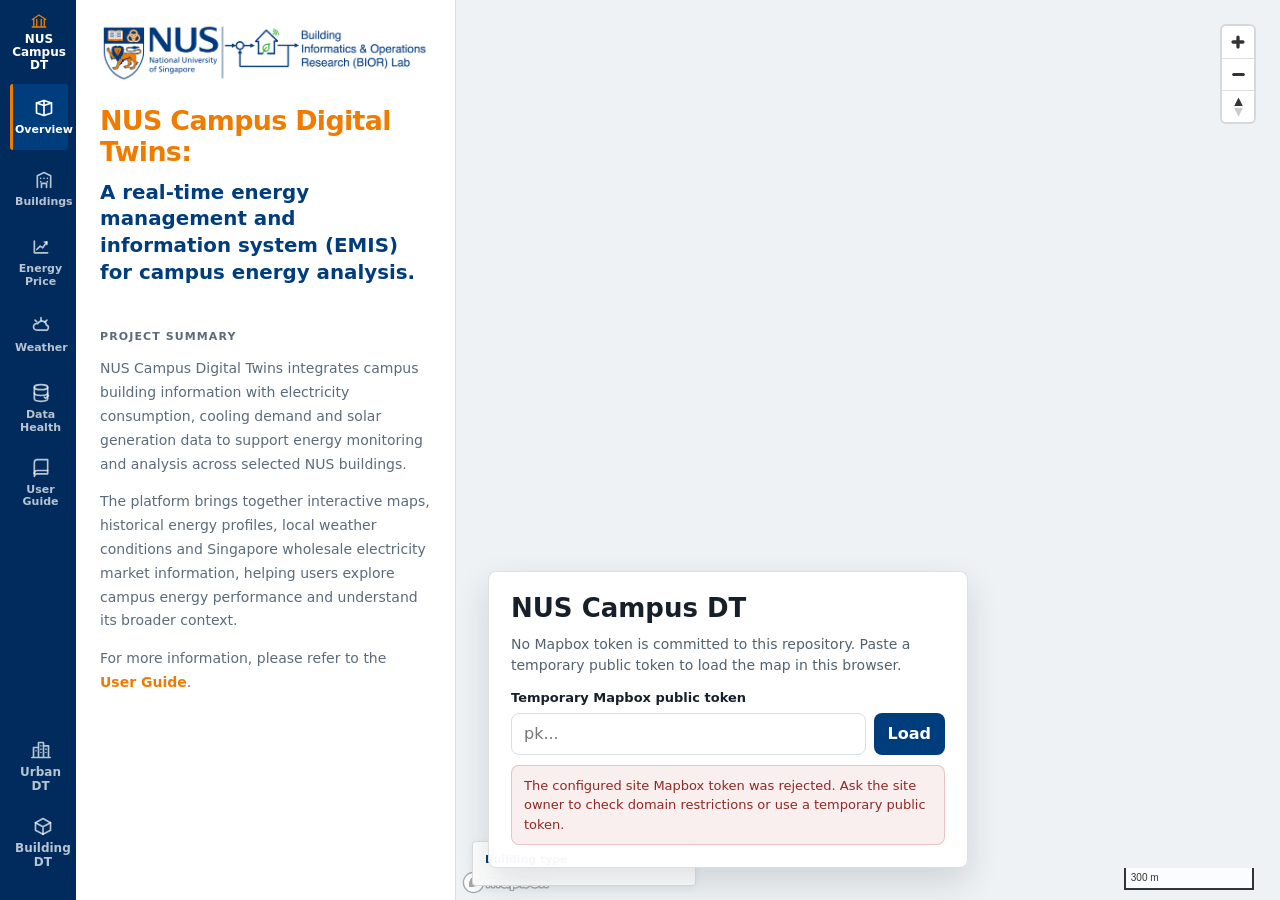
==== index.html @ e68255b4 "feat: update campus digital twin dashboard" ====
<!doctype html>
<html lang="en">
  <head>
    <meta charset="utf-8" />
    <meta name="viewport" content="width=device-width, initial-scale=1" />
    <title>BIOR Campus Digital Twins | National University of Singapore</title>

    <link rel="icon" type="image/png" href="./icon.png" />
    <link rel="apple-touch-icon" href="./icon.png" />
    
    <link rel="icon" href="data:," />
    <link rel="stylesheet" href="vendor/mapbox-gl/mapbox-gl.css" />
    <link rel="stylesheet" href="src/styles.css?v=20260908-overview-refined" />
    <script src="vendor/mapbox-gl/mapbox-gl.js"></script>
  </head>
  <body>
    <main class="app-shell">
      <aside class="rail" aria-label="Primary navigation">
        <div class="rail-product" aria-label="NUS Campus Digital Twin">
          <span class="rail-product-icon" aria-hidden="true">
            <svg viewBox="0 0 24 24">
              <path d="M3 10 12 4l9 6" />
              <path d="M5 10v9M9 10v9M15 10v9M19 10v9M3 20h18" />
            </svg>
          </span>
          <span>NUS<br />Campus DT</span>
        </div>
        <nav class="rail-nav">
          <button type="button" class="active" data-tab="overview" aria-pressed="true">
            <span class="rail-icon" aria-hidden="true"><svg viewBox="0 0 24 24"><path d="M3 18V6l9-3 9 3v12l-9 3-9-3Z"/><path d="M12 3v18"/><path d="m3 6 9 3 9-3"/></svg></span>
            Overview
          </button>
          <button type="button" data-tab="buildings" aria-pressed="false">
            <span class="rail-icon" aria-hidden="true"><svg viewBox="0 0 24 24"><path d="M4 21V7l8-4 8 4v14"/><path d="M9 21v-5h6v5"/><path d="M8 10h.01M12 10h.01M16 10h.01M8 14h.01M16 14h.01"/></svg></span>
            Buildings
          </button>
          <button type="button" data-tab="market" aria-pressed="false">
            <span class="rail-icon" aria-hidden="true"><svg viewBox="0 0 24 24"><path d="M4 19V5M4 19h16"/><path d="m7 15 4-4 3 2 5-7"/><path d="M16 6h3v3"/></svg></span>
            Energy Price
          </button>
          <button type="button" data-tab="weather" aria-pressed="false">
            <span class="rail-icon" aria-hidden="true"><svg viewBox="0 0 24 24"><path d="M17 17H7a4 4 0 1 1 1.1-7.85A5.5 5.5 0 0 1 18.5 11 3 3 0 0 1 17 17Z"/><path d="M12 2v3M4.9 4.9 7 7M19.1 4.9 17 7"/></svg></span>
            Weather
          </button>
          <button type="button" data-tab="data" aria-pressed="false">
            <span class="rail-icon" aria-hidden="true"><svg viewBox="0 0 24 24"><ellipse cx="12" cy="5" rx="8" ry="3"/><path d="M4 5v7c0 1.7 3.6 3 8 3s8-1.3 8-3V5"/><path d="M4 12v7c0 1.7 3.6 3 8 3s8-1.3 8-3v-7"/><path d="m16 17 1.5 1.5L21 15"/></svg></span>
            Data Health
          </button>
          <a class="rail-guide" href="./guide/" target="_blank" rel="noopener noreferrer">
            <span class="rail-icon" aria-hidden="true"><svg viewBox="0 0 24 24"><path d="M4 5.5A3.5 3.5 0 0 1 7.5 2H20v17H7.5A3.5 3.5 0 0 0 4 22V5.5Z"/><path d="M4 18.5A3.5 3.5 0 0 1 7.5 15H20"/></svg></span>
            User Guide
          </a>
        </nav>
        <nav class="rail-related" aria-label="Related digital twin platforms">
          <a class="rail-guide" href="https://urbandt.org" target="_blank" rel="noopener noreferrer">
            <span class="rail-icon" aria-hidden="true"><svg viewBox="0 0 24 24"><path d="M3 21V9h6v12M9 21V3h6v18M15 21V7h6v14M1 21h22"/><path d="M12 7h.01M12 11h.01M12 15h.01M6 13h.01M18 11h.01M18 15h.01"/></svg></span>
            Urban DT
          </a>
          <a class="rail-guide" href="https://www.buildingdt.org" target="_blank" rel="noopener noreferrer">
            <span class="rail-icon" aria-hidden="true"><svg viewBox="0 0 24 24"><path d="m12 3 9 5v9l-9 5-9-5V8l9-5Z"/><path d="m3 8 9 5 9-5M12 13v9"/></svg></span>
            Building DT
          </a>
        </nav>
      </aside>

      <section class="map-stage" data-active-workspace="overview" aria-label="NUS campus map and analysis workspace">
        <div id="map" class="map"></div>

        <div id="tokenPanel" class="token-panel" role="dialog" aria-labelledby="tokenTitle">
          <h1 id="tokenTitle">NUS Campus DT</h1>
          <p>No Mapbox token is committed to this repository. Paste a temporary public token to load the map in this browser.</p>
          <form id="tokenForm" class="token-form">
            <label for="tokenInput">Temporary Mapbox public token</label>
            <div class="token-row">
              <input id="tokenInput" name="token" type="password" autocomplete="off" placeholder="pk..." />
              <button type="submit">Load</button>
            </div>
            <p id="tokenError" class="token-error hidden" role="alert"></p>
          </form>
        </div>

        <div class="map-toolbar" aria-label="Map controls">
          <button id="campusView" type="button">Campus</button>
          <button id="mapRealtimeView" type="button" aria-pressed="false">Realtime</button>
          <button id="mapBrickView" type="button" aria-pressed="false">Brick</button>
        </div>

        <div class="map-status">
          <span id="realtimeStatusDot" class="status-dot"></span>
          <span id="realtimeStatusText">Realtime API pending</span>
        </div>

        <section class="workspace-view overview-workspace active" data-workspace="overview" aria-label="Campus monitoring overview"></section>

        <section class="workspace-view analysis-workspace" data-workspace="buildings" aria-label="Building performance analysis">
          <header class="workspace-topbar">
            <div><h1>Building Energy Analysis</h1><p id="buildingWorkspaceSubtitle">Weekly comparison · selected metered buildings</p></div>
          </header>
          <div class="workspace-content building-analysis-content">
            <div class="building-performance-grid">
              <article class="dashboard-card chart-card building-primary-chart">
                <header class="building-chart-header"><div><h2 id="buildingChartTitle">Electricity consumption</h2><p id="buildingChartSubtitle">Daily totals · weekly view · kWh</p></div><div id="buildingChartLegend" class="chart-legend building-chart-legend"></div></header>
                <div id="buildingChartKpis" class="building-chart-kpis" aria-label="Selected portfolio energy summary"></div>
                <div id="buildingPerformanceChart" class="generated-chart" aria-label="Selected building performance comparison"></div>
              </article>
            </div>
          </div>
        </section>

        <section class="workspace-view analysis-workspace" data-workspace="market" aria-label="Singapore energy price">
          <header class="workspace-topbar">
            <div><h1>Energy Price</h1><p>Singapore wholesale electricity prices, demand and solar forecasts · EMC / NEMS</p></div>
            <div class="topbar-actions"><span id="nemsSourceStatus" class="source-chip"><span class="status-dot loading"></span>Connecting to EMC / NEMS</span></div>
          </header>
          <div class="workspace-content market-analysis-content">
            <article class="dashboard-card nems-realtime-card" aria-labelledby="nemsMarketTitle">
              <header class="nems-market-toolbar">
                <div><h2 id="nemsMarketTitle">Real-time Energy Prices and Demand</h2><p id="nemsMarketSubtitle">Provisional half-hourly market information</p></div>
                <div class="nems-toolbar-actions">
                  <div id="nemsViewToggle" class="segmented nems-view-toggle" role="group" aria-label="NEMS data view">
                    <button class="active" type="button" data-nems-view="chart" aria-pressed="true">Chart</button>
                    <button type="button" data-nems-view="table" aria-pressed="false">Table</button>
                  </div>
                  <button id="nemsRefresh" class="nems-refresh" type="button" aria-label="Refresh NEMS market data">Refresh</button>
                </div>
              </header>
              <div id="nemsMarketBody" class="nems-market-body" aria-live="polite">
                <div class="nems-loading-state"><span class="status-dot loading"></span>Loading the latest EMC / NEMS market period…</div>
              </div>
            </article>
            <div class="market-kpi-strip legacy-market-ui" aria-label="Latest Singapore market values">
              <div><span>USEP</span><strong>214.19</strong><small>S$/MWh · provisional</small></div>
              <div><span>System demand</span><strong>7,617</strong><small>MW</small></div>
              <div><span>Solar output</span><strong>386</strong><small>MW</small></div>
              <div><span>VCP</span><strong>252.68</strong><small>S$/MWh</small></div>
            </div>
            <article class="dashboard-card market-data-card legacy-market-ui">
              <header class="market-card-toolbar">
                <div><h2 id="marketChartTitle">Real-time Energy Prices and Demand</h2><p id="marketChartSubtitle">Half-hour trading periods · 17 Jul 2026</p></div>
                <div class="segmented market-view-toggle" role="group" aria-label="Market data view"><button class="active" type="button" data-market-view="chart" aria-pressed="true">Chart</button><button type="button" data-market-view="table" aria-pressed="false">Table</button></div>
              </header>
              <div class="market-view-panel" data-market-view-panel="chart">
                <div class="market-series-header"><div class="chart-legend"><span style="--series:#ef7c00">USEP</span><span style="--series:#64788c">Period average</span></div><span id="marketSeriesNote">Past and published periods</span></div>
                <div id="marketChartInteractive" class="market-chart-interactive">
                  <svg class="engineering-chart market-chart" viewBox="0 0 1000 300" preserveAspectRatio="none" aria-label="USEP intraday price">
                    <g class="chart-gridlines"><line x1="66" x2="978" y1="30" y2="30"/><line x1="66" x2="978" y1="92" y2="92"/><line x1="66" x2="978" y1="154" y2="154"/><line x1="66" x2="978" y1="216" y2="216"/><line x1="66" x2="978" y1="258" y2="258"/></g>
                    <g class="market-y-axis"><text x="12" y="34">300</text><text x="12" y="96">225</text><text x="12" y="158">150</text><text x="20" y="220">75</text><text x="27" y="262">0</text></g>
                    <path class="chart-area amber" d="M66 214 L90 209 L114 218 L138 221 L162 211 L186 204 L210 193 L234 181 L258 171 L282 156 L306 125 L330 97 L354 108 L378 142 L402 161 L426 165 L450 155 L474 147 L498 140 L522 133 L546 143 L570 149 L594 154 L618 142 L642 128 L666 103 L690 75 L714 56 L738 80 L762 115 L786 135 L810 143 L834 133 L858 123 L882 113 L906 99 L930 108 L954 96 L978 83 L978 258 L66 258Z"/>
                    <polyline class="chart-line amber" points="66,214 90,209 114,218 138,221 162,211 186,204 210,193 234,181 258,171 282,156 306,125 330,97 354,108 378,142 402,161 426,165 450,155 474,147 498,140 522,133 546,143 570,149 594,154 618,142 642,128 666,103 690,75 714,56 738,80 762,115 786,135 810,143 834,133 858,123 882,113 906,99 930,108 954,96 978,83"/>
                    <line class="average-line" x1="66" x2="978" y1="161" y2="161"/>
                    <g class="chart-axis"><text x="66" y="288">00:00</text><text x="282" y="288">06:00</text><text x="498" y="288">12:00</text><text x="714" y="288">18:00</text><text x="940" y="288">24:00</text></g>
                  </svg>
                  <div class="market-crosshair"></div><div class="market-tooltip"><strong>214.2 S$/MWh</strong><span>17 Jul 2026 · Period 35</span><small>21.42 cents/kWh · provisional</small></div>
                </div>
              </div>
              <div class="market-view-panel hidden" data-market-view-panel="table">
                <div class="table-scroll market-table-scroll"><table class="engineering-table market-period-table"><thead><tr><th>Date</th><th>Period</th><th>Demand<br>MW</th><th>Solar<br>MW</th><th>TCL<br>MW</th><th>USEP<br>S$/MWh</th><th>EHEUR<br>S$/MWh</th><th>LCP<br>S$/MWh</th><th>RUSEP<br>S$/MWh</th><th>MAP</th><th>MAPT</th><th>TPC</th></tr></thead><tbody>
                  <tr><td>17 Jul 2026</td><td>10:00-10:30</td><td>7,343.210</td><td>676.220</td><td>0.000</td><td>201.70</td><td>-0.97</td><td>0.00</td><td>201.70</td><td>296.89</td><td>591.75</td><td>No</td></tr>
                  <tr><td>17 Jul 2026</td><td>10:30-11:00</td><td>7,321.650</td><td>748.970</td><td>0.000</td><td>215.99</td><td>-1.04</td><td>0.00</td><td>215.99</td><td>298.34</td><td>591.75</td><td>No</td></tr>
                  <tr><td>17 Jul 2026</td><td>11:00-11:30</td><td>7,344.880</td><td>718.640</td><td>0.000</td><td>221.07</td><td>-1.05</td><td>0.00</td><td>221.07</td><td>298.74</td><td>591.75</td><td>No</td></tr>
                  <tr><td>17 Jul 2026</td><td>11:30-12:00</td><td>7,214.497</td><td>825.380</td><td>0.000</td><td>214.41</td><td>-1.03</td><td>0.00</td><td>214.41</td><td>299.01</td><td>591.75</td><td>No</td></tr>
                  <tr><td>17 Jul 2026</td><td>12:00-12:30</td><td>7,198.528</td><td>770.500</td><td>0.000</td><td>214.01</td><td>-1.02</td><td>0.00</td><td>214.01</td><td>299.26</td><td>591.75</td><td>No</td></tr>
                  <tr><td>17 Jul 2026</td><td>12:30-13:00</td><td>7,243.169</td><td>713.280</td><td>0.000</td><td>213.56</td><td>-1.02</td><td>0.00</td><td>213.56</td><td>299.52</td><td>591.75</td><td>No</td></tr>
                  <tr><td>17 Jul 2026</td><td>13:00-13:30</td><td>7,405.981</td><td>557.750</td><td>0.000</td><td>201.77</td><td>-1.07</td><td>0.00</td><td>201.77</td><td>300.52</td><td>591.75</td><td>No</td></tr>
                  <tr class="market-row-current"><td>17 Jul 2026</td><td>13:30-14:00</td><td>7,616.550</td><td>385.850</td><td>0.000</td><td><strong>214.19</strong></td><td>-1.17</td><td>0.00</td><td>214.19</td><td>301.78</td><td>591.75</td><td>No</td></tr>
                  <tr class="market-row-future"><td>17 Jul 2026</td><td>14:00-14:30</td><td>7,374.715</td><td>646.300</td><td>0.000</td><td>201.61</td><td>-1.10</td><td>0.00</td><td>—</td><td>—</td><td>—</td><td>—</td></tr>
                  <tr class="market-row-future"><td>17 Jul 2026</td><td>14:30-15:00</td><td>7,402.979</td><td>627.100</td><td>0.000</td><td>201.82</td><td>-1.13</td><td>0.00</td><td>—</td><td>—</td><td>—</td><td>—</td></tr>
                </tbody></table></div>
                <div class="market-state-key"><span><i class="past"></i>Past</span><span><i class="current"></i>Current</span><span><i class="future"></i>Future</span></div>
              </div>
            </article>
            <article class="dashboard-card rolling-card market-performance-card legacy-market-ui"><header><div><h2>Rolling Price Performance</h2><p>Change against previous equivalent period · S$/MWh</p></div></header><table class="engineering-table rolling-price-table"><thead><tr><th>Period</th><th>Average price</th><th>Trend</th><th>Change</th><th>Peak</th></tr></thead><tbody><tr><td><strong>Today</strong></td><td><div class="average-meter"><span style="--value:61%"></span><strong>121.4</strong></div></td><td><svg class="sparkline" viewBox="0 0 96 24" preserveAspectRatio="none"><polyline points="2,19 13,18 24,20 35,16 46,13 57,15 68,10 79,7 94,9"/><circle cx="94" cy="9" r="2"/></svg></td><td><span class="change-up">↑ 8.4%</span></td><td><strong>238.7</strong></td></tr><tr><td><strong>7 Days</strong></td><td><div class="average-meter"><span style="--value:67%"></span><strong>132.8</strong></div></td><td><svg class="sparkline" viewBox="0 0 96 24" preserveAspectRatio="none"><polyline points="2,8 13,11 24,9 35,13 46,12 57,16 68,14 79,17 94,15"/><circle cx="94" cy="15" r="2"/></svg></td><td><span class="change-down">↓ 3.1%</span></td><td><strong>414.2</strong></td></tr><tr><td><strong>30 Days</strong></td><td><div class="average-meter"><span style="--value:74%"></span><strong>146.5</strong></div></td><td><svg class="sparkline" viewBox="0 0 96 24" preserveAspectRatio="none"><polyline points="2,18 13,14 24,16 35,10 46,12 57,8 68,11 79,6 94,7"/><circle cx="94" cy="7" r="2"/></svg></td><td><span class="change-up">↑ 6.7%</span></td><td><strong>626.0</strong></td></tr></tbody></table></article>
          </div>
        </section>

        <section class="workspace-view analysis-workspace" data-workspace="weather" aria-label="Campus weather context">
          <header class="workspace-topbar">
            <div><h1>Campus Weather Context</h1><p>NUS Kent Ridge · current conditions and recent observations</p></div>
            <div class="topbar-actions"><span id="weatherSourceStatus" class="source-chip"><span class="status-dot loading"></span>Loading weather source</span><span id="weatherUpdated" class="source-chip">Awaiting update</span></div>
          </header>
          <div class="workspace-content weather-analysis-content">
            <div class="weather-toolbar">
              <div class="weather-station-identity"><span>Reference location</span><strong>NUS Kent Ridge</strong><small>1.2966° N, 103.7764° E</small></div>
            </div>

            <section class="weather-current-summary kent-weather-current" aria-labelledby="weatherCurrentTitle">
            <h2 id="weatherCurrentTitle">Current conditions <span>Latest available · independent of chart period</span></h2>
            <div class="weather-kpi-strip">
              <div class="temperature"><span>Air temperature</span><strong id="weatherTemperature">--</strong><small id="weatherTemperatureMeta">Loading current value</small></div>
              <div class="humidity"><span>Relative humidity</span><strong id="weatherHumidity">--</strong><small id="weatherHumidityMeta">Loading current value</small></div>
              <div class="heat"><span>Estimated WBGT</span><strong id="weatherHeatStress">--</strong><small id="weatherHeatStressMeta">Shade approximation</small></div>
              <div class="wind"><span>Wind direction</span><strong id="weatherWind">--</strong><small id="weatherWindMeta">10 m observation</small></div>
            </div>
            </section>

            <article class="dashboard-card weather-primary">
              <header>
                <div><h2 id="weatherChartTitle">Thermal conditions · Weekly</h2><p id="weatherChartSubtitle">Temperature and relative humidity · loading</p></div>
                <div class="chart-legend weather-chart-legend"><span style="--series:#b33c30">Temperature · °C</span><span style="--series:#1769aa">Humidity · %RH</span></div>
              </header>
              <div id="weatherThermalChart" class="weather-chart-frame" aria-live="polite"><div class="weather-loading">Loading observations…</div></div>
            </article>

            <article class="dashboard-card weather-series-card kent-weather-series">
              <header>
                <div><h2 id="weatherHeatTitle">Estimated WBGT · Weekly</h2><p id="weatherHeatSubtitle">Shade estimate · loading</p></div>
                <div class="chart-legend weather-chart-legend"><span style="--series:#ef7c00">WBGT · °C</span></div>
              </header>
              <div id="weatherHeatChart" class="weather-chart-frame" aria-live="polite"><div class="weather-loading">Loading observations…</div></div>
            </article>

            <article class="dashboard-card weather-series-card kent-weather-series">
              <header>
                <div><h2 id="weatherWindTitle">Wind direction · Weekly</h2><p id="weatherWindSubtitle">10 m direction · loading</p></div>
                <div class="chart-legend weather-chart-legend"><span style="--series:#247c70">Direction · °</span></div>
              </header>
              <div id="weatherWindChart" class="weather-chart-frame" aria-live="polite"><div class="weather-loading">Loading observations…</div></div>
            </article>

          </div>
        </section>

        <section class="workspace-view analysis-workspace" data-workspace="data" aria-label="Data coverage and source health">
          <header class="workspace-topbar"><div><h1>Data Coverage and Source Health</h1><p>Engineering view · mapping confidence, freshness, and availability</p></div><div class="topbar-actions"><span class="source-chip" id="dataHealthSourceChip">Public API · checking</span></div></header>
          <div class="workspace-content data-analysis-content">
            <div class="summary-strip"><div><span>Buildings reporting</span><strong id="dataHealthReportingCount">-- / 16</strong><small>latest public API response</small></div><div><span>Latest API records</span><strong id="dataHealthRecordCount">--</strong><small>canonical and retained aliases</small></div><div><span>Partial buildings</span><strong id="dataHealthPartialCount">--</strong><small>incomplete metric coverage</small></div><div><span>Missing buildings</span><strong id="dataHealthMissingCount">--</strong><small>no current building records</small></div></div>
            <article class="dashboard-card coverage-card">
              <header><div><h2>Building × metric coverage</h2><p id="dataHealthResultCount">Checking the latest public API response</p></div><div class="coverage-key"><span class="tag good">Mapped</span><span class="tag partial">Partial</span><span class="tag">Missing</span></div></header>
              <div class="table-scroll"><table class="engineering-table coverage-table">
                <thead><tr><th>Building</th><th>Electricity</th><th>Cooling</th><th>PV</th><th>Latest source</th><th>Cadence</th><th>Status</th></tr></thead>
                <tbody id="dataHealthTableBody"><tr><td colspan="7">Checking current coverage…</td></tr></tbody>
              </table></div>
            </article>
            <article class="dashboard-card source-health-card"><header><div><h2>Source health</h2><p>Collector and public-context services</p></div></header><table class="engineering-table"><thead><tr><th>Source</th><th>Role</th><th>Expected cadence</th><th>Latest record</th><th>Status</th></tr></thead><tbody id="dataHealthSourceBody"><tr><td colspan="5">Checking source freshness…</td></tr></tbody></table></article>
          </div>
        </section>

        <div id="trendModal" class="trend-modal-backdrop hidden" role="dialog" aria-modal="true" aria-labelledby="trendModalTitle">
          <section class="trend-modal">
            <header class="trend-modal-header">
              <div>
                <p class="eyebrow" id="trendModalEyebrow">Realtime Analytics</p>
                <h2 id="trendModalTitle">Historical trend</h2>
                <p id="trendModalSubtitle">Select a realtime point to inspect the recent operating pattern.</p>
              </div>
              <button id="trendClose" class="icon-button" type="button" aria-label="Close realtime trend">×</button>
            </header>

            <div class="trend-place-row">
              <label for="trendPlaceSelect">
                <span>Place</span>
                <select id="trendPlaceSelect"></select>
              </label>
              <div id="trendPlaceMeta" class="trend-place-meta"></div>
            </div>
            <div id="trendLiveMeters" class="trend-live-meters" aria-label="Live meter snapshot"></div>
            <nav id="trendTabs" class="trend-tabs" aria-label="Realtime history points"></nav>
            <div id="trendStatus" class="trend-status">Select a point to load history.</div>
            <div id="trendKpis" class="trend-kpis"></div>
            <div id="trendChart" class="trend-chart-panel"></div>
            <p id="trendNarrative" class="trend-narrative"></p>
          </section>
        </div>

        <div id="brickModal" class="brick-modal-backdrop hidden" role="dialog" aria-modal="true" aria-labelledby="brickModalTitle">
          <section class="brick-modal">
            <header class="brick-modal-header">
              <div>
                <p class="eyebrow" id="brickModalEyebrow">Brick Model</p>
                <h2 id="brickModalTitle">SDE4 operational graph</h2>
                <p id="brickModalSubtitle">System, equipment, and live point relationships for the current SDE4 seed model.</p>
              </div>
              <button id="brickClose" class="icon-button" type="button" aria-label="Close Brick graph">×</button>
            </header>

            <div class="brick-place-row">
              <label for="brickPlaceSelect">
                <span>Place</span>
                <select id="brickPlaceSelect"></select>
              </label>
              <div id="brickPlaceMeta" class="brick-place-meta"></div>
            </div>

            <div id="brickSummary" class="brick-summary" aria-label="Brick graph summary"></div>

            <div class="brick-workspace">
              <div>
                <div id="brickGraph" class="brick-graph" aria-label="SDE4 Brick node graph"></div>
                <div id="brickRelations" class="brick-relations" aria-label="Brick relationship examples"></div>
              </div>
              <aside id="brickInspector" class="brick-inspector" aria-label="Brick node details"></aside>
            </div>
          </section>
        </div>

        <aside id="externalContextPanelLegacy" class="external-context-panel hidden" aria-label="External energy context">
          <div class="floating-panel-header">
            <div>
              <p class="eyebrow">EMA / data.gov.sg</p>
              <h2>External Energy Context</h2>
            </div>
            <button id="externalContextClose" class="icon-button" type="button" aria-label="Close external energy context">×</button>
          </div>
          <div id="externalVizPanelLegacy" class="external-viz-panel" aria-live="polite"></div>
        </aside>

        <div class="legend" aria-label="Map legend">
          <div class="legend-title" id="legendTitle">Building type</div>
          <div id="legendItems" class="legend-items"></div>
          <div id="legendScale" class="legend-scale hidden" aria-hidden="true">
            <span></span>
            <span></span>
            <span></span>
            <span></span>
          </div>
          <div id="legendLabels" class="legend-labels hidden">
            <span>Low</span>
            <span>High</span>
          </div>
        </div>
      </section>

      <aside class="control-panel" aria-label="NUS campus EMIS controls">
        <header class="panel-header">
          <div class="panel-brand">
            <img src="assets/bior-logo.png" alt="NUS Building Informatics & Operations Research Lab" />
          </div>
        </header>

        <section id="tab-overview" class="tab-panel active" data-tab-panel="overview">
          <div class="overview-branding">
            <h1 class="overview-brand-title">
              <span class="overview-title-highlight">NUS Campus Digital Twins:</span>
              <span class="overview-title-main">A real-time energy management and information system (EMIS) for campus energy analysis.</span>
            </h1>
          </div>
          <section class="panel-section overview-project-summary" aria-label="Project summary">
            <h2>Project Summary</h2>
            <p>NUS Campus Digital Twins integrates campus building information with electricity consumption, cooling demand and solar generation data to support energy monitoring and analysis across selected NUS buildings.</p>
            <p>The platform brings together interactive maps, historical energy profiles, local weather conditions and Singapore wholesale electricity market information, helping users explore campus energy performance and understand its broader context.</p>
            <p>For more information, please refer to the <a href="./guide/" target="_blank" rel="noopener noreferrer">User Guide</a>.</p>
          </section>
          <div id="aiBriefList" class="hidden" aria-hidden="true"></div>
        </section>

        <section id="tab-buildings" class="tab-panel" data-tab-panel="buildings">
          <div class="panel-intro"><h2>Building Analysis</h2><p>Explore energy use for a selected campus building.</p></div>
          <section class="panel-section analysis-controls">
            <label class="field-label" for="buildingSelect">Select building</label>
            <select id="buildingSelect" class="building-select" aria-label="Select building"></select>
            <span class="field-label">Variables</span>
            <div class="segmented local-segmented building-metric-control" role="group" aria-label="Building variables"><button class="active" type="button" data-building-metric="electricity" aria-pressed="true">Electricity</button><button type="button" data-building-metric="cooling" aria-pressed="false">Cooling</button><button type="button" data-building-metric="pv" aria-pressed="false">PV</button></div>
            <span class="field-label">Period</span>
            <div class="segmented local-segmented building-period-control" role="group" aria-label="Building reporting period"><button type="button" data-building-period="monthly" aria-pressed="false">Monthly</button><button class="active" type="button" data-building-period="yearly" aria-pressed="true">Yearly</button></div>
          </section>

        </section>

        <section id="tab-market" class="tab-panel" data-tab-panel="market">
          <div class="panel-intro"><h2>Energy Price</h2><p>Singapore wholesale electricity prices and demand for campus energy context.</p></div>
          <section class="panel-section compact-controls">
            <label class="field-label" for="nemsProductSelect">Data product</label>
            <select id="nemsProductSelect" class="building-select nems-product-select" aria-label="NEMS market data product">
              <option value="10">Real-time Energy Prices and Demand</option>
              <option value="12">72-period Energy Prices and Demand</option>
              <option value="14">7-day Energy Prices and Demand (Period-based)</option>
              <option value="18">7-day Demand (Daily Average-Min-Max)</option>
              <option value="17">7-day Energy Prices (Daily Average-Min-Max)</option>
              <option value="19">7-day Solar Forecast (Average-Min-Max)</option>
            </select>
          </section>
          <section class="panel-section market-source-details"><span class="field-label">Update cadence</span><div id="nemsUpdateCadence" class="field-control market-readonly-field">Every half-hour</div><span class="field-label">Source</span><a class="field-control market-source-link" href="https://www.nems.emcsg.com/en/" target="_blank" rel="noreferrer">EMC / NEMS ↗</a></section>
          <div class="panel-notice">Wholesale market context only. This is not the NUS contracted tariff or an electricity bill estimate.</div>
        </section>

        <section id="tab-weather" class="tab-panel" data-tab-panel="weather">
          <div class="panel-intro"><h2>Campus Weather</h2><p>NUS-coordinate current conditions and recent observations.</p></div>
          <section class="panel-section compact-controls"><label class="field-label" for="weatherLocation">Reference location</label><select id="weatherLocation" class="field-control"><option value="sde4" selected>SDE4 Weather Station</option><option value="kent-ridge">NUS Kent Ridge</option></select></section>
          <section class="panel-section"><span class="field-label">Period</span><div class="segmented weather-period-control" role="group" aria-label="Weather reporting period"><button class="active" type="button" data-weather-period="7d" aria-pressed="true">Weekly</button><button type="button" data-weather-period="30d" aria-pressed="false">Monthly</button><button type="button" data-weather-period="yearly" aria-pressed="false">Yearly</button></div></section>
          <div id="weatherLocationNote" class="weather-location-note">DEMIS · weather data.</div>
          <div id="externalVizPanel" class="hidden" aria-hidden="true"></div>
        </section>

        <section id="tab-data" class="tab-panel" data-tab-panel="data">
          <div class="panel-intro"><h2>Data Status</h2><p>Point coverage, source freshness, and mapping confidence for engineering review.</p></div>
          <section class="panel-section"><div class="live-summary data-panel-summary"><div><span class="summary-label">Reporting</span><strong id="dataPanelReportingCount">--</strong><small>of 16 buildings</small></div><div><span class="summary-label">API records</span><strong id="dataPanelRecordCount">--</strong><small>latest response</small></div><div><span class="summary-label">Partial</span><strong id="dataPanelPartialCount">--</strong><small>building coverage</small></div><div><span class="summary-label">Missing</span><strong id="dataPanelMissingCount">--</strong><small>no current records</small></div></div></section>
          <section class="panel-section"><span class="field-label">Filter</span><div class="segmented local-segmented" id="dataHealthFilter" role="group" aria-label="Filter building coverage"><button class="active" type="button" data-data-health-filter="all" aria-pressed="true">All</button><button type="button" data-data-health-filter="partial" aria-pressed="false">Partial</button><button type="button" data-data-health-filter="missing" aria-pressed="false">Missing</button></div></section>
          <section class="panel-section source-stack" id="dataHealthPanelSources"><h3>System sources</h3><div class="source-status-row"><span class="status-dot partial"></span><div><strong>Public building API</strong><small>Checking latest records</small></div><span class="tag partial">Checking</span></div></section>
        </section>

        <div class="compatibility-hooks hidden" aria-hidden="true">
          <button type="button" data-metric="height" aria-pressed="false"></button>
          <button type="button" data-metric="type" aria-pressed="false"></button>
          <input type="checkbox" id="toggleBuildings" checked />
          <input type="checkbox" id="toggleLabels" checked />
          <input type="checkbox" id="toggleEuiLayer" />
        </div>
      </aside>
    </main>

    <script src="src/config.js?v=20260907-nems-live" defer></script>
    <script src="src/building-history.js?v=20260907-aggregate-2" defer></script>
    <script src="src/data-health.js?v=20260908-live-health" defer></script>
    <script src="src/station-weather.js?v=20260908-demis" defer></script>
    <script src="src/app.js?v=20260908-default-station" defer></script>
  </body>
</html>
---- vendor/mapbox-gl/mapbox-gl.css ----
.mapboxgl-map{font:12px/20px Helvetica Neue,Arial,Helvetica,sans-serif;overflow:hidden;position:relative;-webkit-tap-highlight-color:rgb(0 0 0/0)}.mapboxgl-canvas{left:0;position:absolute;top:0}.mapboxgl-map:-webkit-full-screen{height:100%;width:100%}.mapboxgl-canary{background-color:salmon}.mapboxgl-canvas-container.mapboxgl-interactive,.mapboxgl-ctrl-group button.mapboxgl-ctrl-compass{cursor:grab;-webkit-user-select:none;user-select:none}.mapboxgl-canvas-container.mapboxgl-interactive.mapboxgl-track-pointer{cursor:pointer}.mapboxgl-canvas-container.mapboxgl-interactive:active,.mapboxgl-ctrl-group button.mapboxgl-ctrl-compass:active{cursor:grabbing}.mapboxgl-canvas-container.mapboxgl-touch-zoom-rotate,.mapboxgl-canvas-container.mapboxgl-touch-zoom-rotate .mapboxgl-canvas{touch-action:pan-x pan-y}.mapboxgl-canvas-container.mapboxgl-touch-drag-pan,.mapboxgl-canvas-container.mapboxgl-touch-drag-pan .mapboxgl-canvas{touch-action:pinch-zoom}.mapboxgl-canvas-container.mapboxgl-touch-zoom-rotate.mapboxgl-touch-drag-pan,.mapboxgl-canvas-container.mapboxgl-touch-zoom-rotate.mapboxgl-touch-drag-pan .mapboxgl-canvas{touch-action:none}.mapboxgl-ctrl-bottom,.mapboxgl-ctrl-bottom-left,.mapboxgl-ctrl-bottom-right,.mapboxgl-ctrl-left,.mapboxgl-ctrl-right,.mapboxgl-ctrl-top,.mapboxgl-ctrl-top-left,.mapboxgl-ctrl-top-right{pointer-events:none;position:absolute;z-index:2}.mapboxgl-ctrl-top-left{left:0;top:0}.mapboxgl-ctrl-top{left:50%;top:0;transform:translateX(-50%)}.mapboxgl-ctrl-top-right{right:0;top:0}.mapboxgl-ctrl-right{right:0;top:50%;transform:translateY(-50%)}.mapboxgl-ctrl-bottom-right{bottom:0;right:0}.mapboxgl-ctrl-bottom{bottom:0;left:50%;transform:translateX(-50%)}.mapboxgl-ctrl-bottom-left{bottom:0;left:0}.mapboxgl-ctrl-left{left:0;top:50%;transform:translateY(-50%)}.mapboxgl-ctrl{clear:both;pointer-events:auto;transform:translate(0)}.mapboxgl-ctrl-top-left .mapboxgl-ctrl{float:left;margin:10px 0 0 10px}.mapboxgl-ctrl-top .mapboxgl-ctrl{float:left;margin:10px 0}.mapboxgl-ctrl-top-right .mapboxgl-ctrl{float:right;margin:10px 10px 0 0}.mapboxgl-ctrl-bottom-right .mapboxgl-ctrl,.mapboxgl-ctrl-right .mapboxgl-ctrl{float:right;margin:0 10px 10px 0}.mapboxgl-ctrl-bottom .mapboxgl-ctrl{float:left;margin:10px 0}.mapboxgl-ctrl-bottom-left .mapboxgl-ctrl,.mapboxgl-ctrl-left .mapboxgl-ctrl{float:left;margin:0 0 10px 10px}.mapboxgl-ctrl-group{background:#fff;border-radius:4px}.mapboxgl-ctrl-group:not(:empty){box-shadow:0 0 0 2px #0000001a}@media (-ms-high-contrast:active){.mapboxgl-ctrl-group:not(:empty){box-shadow:0 0 0 2px ButtonText}}.mapboxgl-ctrl-group button{background-color:initial;border:0;box-sizing:border-box;cursor:pointer;display:block;height:32px;outline:none;overflow:hidden;padding:0;width:32px}.mapboxgl-ctrl-group button+button{border-top:1px solid #ddd}.mapboxgl-ctrl button .mapboxgl-ctrl-icon{background-position:50%;background-repeat:no-repeat;display:block;height:100%;width:100%}@media (-ms-high-contrast:active){.mapboxgl-ctrl-icon{background-color:initial}.mapboxgl-ctrl-group button+button{border-top:1px solid ButtonText}}.mapboxgl-ctrl-attrib-button:focus,.mapboxgl-ctrl-group button:focus{box-shadow:0 0 2px 2px #0096ff}.mapboxgl-ctrl button:disabled{cursor:not-allowed}.mapboxgl-ctrl button:disabled .mapboxgl-ctrl-icon{opacity:.25}.mapboxgl-ctrl-group button:first-child{border-radius:4px 4px 0 0}.mapboxgl-ctrl-group button:last-child{border-radius:0 0 4px 4px}.mapboxgl-ctrl-group button:only-child{border-radius:inherit}.mapboxgl-ctrl button:not(:disabled):hover{background-color:#eee}.mapboxgl-ctrl-group button:focus:focus-visible{box-shadow:0 0 2px 2px #0096ff}.mapboxgl-ctrl-group button:focus:not(:focus-visible){box-shadow:none}.mapboxgl-ctrl button.mapboxgl-ctrl-zoom-out .mapboxgl-ctrl-icon{background-image:url("data:image/svg+xml;charset=utf-8,%3Csvg xmlns='http://www.w3.org/2000/svg' fill='%23333' viewBox='0 0 29 29'%3E%3Cpath d='M10 13c-.75 0-1.5.75-1.5 1.5S9.25 16 10 16h9c.75 0 1.5-.75 1.5-1.5S19.75 13 19 13h-9z'/%3E%3C/svg%3E")}.mapboxgl-ctrl button.mapboxgl-ctrl-zoom-in .mapboxgl-ctrl-icon{background-image:url("data:image/svg+xml;charset=utf-8,%3Csvg xmlns='http://www.w3.org/2000/svg' fill='%23333' viewBox='0 0 29 29'%3E%3Cpath d='M14.5 8.5c-.75 0-1.5.75-1.5 1.5v3h-3c-.75 0-1.5.75-1.5 1.5S9.25 16 10 16h3v3c0 .75.75 1.5 1.5 1.5S16 19.75 16 19v-3h3c.75 0 1.5-.75 1.5-1.5S19.75 13 19 13h-3v-3c0-.75-.75-1.5-1.5-1.5z'/%3E%3C/svg%3E")}@media (-ms-high-contrast:active){.mapboxgl-ctrl button.mapboxgl-ctrl-zoom-out .mapboxgl-ctrl-icon{background-image:url("data:image/svg+xml;charset=utf-8,%3Csvg xmlns='http://www.w3.org/2000/svg' fill='%23fff' viewBox='0 0 29 29'%3E%3Cpath d='M10 13c-.75 0-1.5.75-1.5 1.5S9.25 16 10 16h9c.75 0 1.5-.75 1.5-1.5S19.75 13 19 13h-9z'/%3E%3C/svg%3E")}.mapboxgl-ctrl button.mapboxgl-ctrl-zoom-in .mapboxgl-ctrl-icon{background-image:url("data:image/svg+xml;charset=utf-8,%3Csvg xmlns='http://www.w3.org/2000/svg' fill='%23fff' viewBox='0 0 29 29'%3E%3Cpath d='M14.5 8.5c-.75 0-1.5.75-1.5 1.5v3h-3c-.75 0-1.5.75-1.5 1.5S9.25 16 10 16h3v3c0 .75.75 1.5 1.5 1.5S16 19.75 16 19v-3h3c.75 0 1.5-.75 1.5-1.5S19.75 13 19 13h-3v-3c0-.75-.75-1.5-1.5-1.5z'/%3E%3C/svg%3E")}}@media (-ms-high-contrast:black-on-white){.mapboxgl-ctrl button.mapboxgl-ctrl-zoom-out .mapboxgl-ctrl-icon{background-image:url("data:image/svg+xml;charset=utf-8,%3Csvg xmlns='http://www.w3.org/2000/svg' fill='%23000' viewBox='0 0 29 29'%3E%3Cpath d='M10 13c-.75 0-1.5.75-1.5 1.5S9.25 16 10 16h9c.75 0 1.5-.75 1.5-1.5S19.75 13 19 13h-9z'/%3E%3C/svg%3E")}.mapboxgl-ctrl button.mapboxgl-ctrl-zoom-in .mapboxgl-ctrl-icon{background-image:url("data:image/svg+xml;charset=utf-8,%3Csvg xmlns='http://www.w3.org/2000/svg' fill='%23000' viewBox='0 0 29 29'%3E%3Cpath d='M14.5 8.5c-.75 0-1.5.75-1.5 1.5v3h-3c-.75 0-1.5.75-1.5 1.5S9.25 16 10 16h3v3c0 .75.75 1.5 1.5 1.5S16 19.75 16 19v-3h3c.75 0 1.5-.75 1.5-1.5S19.75 13 19 13h-3v-3c0-.75-.75-1.5-1.5-1.5z'/%3E%3C/svg%3E")}}.mapboxgl-ctrl button.mapboxgl-ctrl-fullscreen .mapboxgl-ctrl-icon{background-image:url("data:image/svg+xml;charset=utf-8,%3Csvg xmlns='http://www.w3.org/2000/svg' fill='%23333' viewBox='0 0 29 29'%3E%3Cpath d='M24 16v5.5c0 1.75-.75 2.5-2.5 2.5H16v-1l3-1.5-4-5.5 1-1 5.5 4 1.5-3h1zM6 16l1.5 3 5.5-4 1 1-4 5.5 3 1.5v1H7.5C5.75 24 5 23.25 5 21.5V16h1zm7-11v1l-3 1.5 4 5.5-1 1-5.5-4L6 13H5V7.5C5 5.75 5.75 5 7.5 5H13zm11 2.5c0-1.75-.75-2.5-2.5-2.5H16v1l3 1.5-4 5.5 1 1 5.5-4 1.5 3h1V7.5z'/%3E%3C/svg%3E")}.mapboxgl-ctrl button.mapboxgl-ctrl-shrink .mapboxgl-ctrl-icon{background-image:url("data:image/svg+xml;charset=utf-8,%3Csvg xmlns='http://www.w3.org/2000/svg' viewBox='0 0 29 29'%3E%3Cpath d='M18.5 16c-1.75 0-2.5.75-2.5 2.5V24h1l1.5-3 5.5 4 1-1-4-5.5 3-1.5v-1h-5.5zM13 18.5c0-1.75-.75-2.5-2.5-2.5H5v1l3 1.5L4 24l1 1 5.5-4 1.5 3h1v-5.5zm3-8c0 1.75.75 2.5 2.5 2.5H24v-1l-3-1.5L25 5l-1-1-5.5 4L17 5h-1v5.5zM10.5 13c1.75 0 2.5-.75 2.5-2.5V5h-1l-1.5 3L5 4 4 5l4 5.5L5 12v1h5.5z'/%3E%3C/svg%3E")}@media (-ms-high-contrast:active){.mapboxgl-ctrl button.mapboxgl-ctrl-fullscreen .mapboxgl-ctrl-icon{background-image:url("data:image/svg+xml;charset=utf-8,%3Csvg xmlns='http://www.w3.org/2000/svg' fill='%23fff' viewBox='0 0 29 29'%3E%3Cpath d='M24 16v5.5c0 1.75-.75 2.5-2.5 2.5H16v-1l3-1.5-4-5.5 1-1 5.5 4 1.5-3h1zM6 16l1.5 3 5.5-4 1 1-4 5.5 3 1.5v1H7.5C5.75 24 5 23.25 5 21.5V16h1zm7-11v1l-3 1.5 4 5.5-1 1-5.5-4L6 13H5V7.5C5 5.75 5.75 5 7.5 5H13zm11 2.5c0-1.75-.75-2.5-2.5-2.5H16v1l3 1.5-4 5.5 1 1 5.5-4 1.5 3h1V7.5z'/%3E%3C/svg%3E")}.mapboxgl-ctrl button.mapboxgl-ctrl-shrink .mapboxgl-ctrl-icon{background-image:url("data:image/svg+xml;charset=utf-8,%3Csvg xmlns='http://www.w3.org/2000/svg' fill='%23fff' viewBox='0 0 29 29'%3E%3Cpath d='M18.5 16c-1.75 0-2.5.75-2.5 2.5V24h1l1.5-3 5.5 4 1-1-4-5.5 3-1.5v-1h-5.5zM13 18.5c0-1.75-.75-2.5-2.5-2.5H5v1l3 1.5L4 24l1 1 5.5-4 1.5 3h1v-5.5zm3-8c0 1.75.75 2.5 2.5 2.5H24v-1l-3-1.5L25 5l-1-1-5.5 4L17 5h-1v5.5zM10.5 13c1.75 0 2.5-.75 2.5-2.5V5h-1l-1.5 3L5 4 4 5l4 5.5L5 12v1h5.5z'/%3E%3C/svg%3E")}}@media (-ms-high-contrast:black-on-white){.mapboxgl-ctrl button.mapboxgl-ctrl-fullscreen .mapboxgl-ctrl-icon{background-image:url("data:image/svg+xml;charset=utf-8,%3Csvg xmlns='http://www.w3.org/2000/svg' fill='%23000' viewBox='0 0 29 29'%3E%3Cpath d='M24 16v5.5c0 1.75-.75 2.5-2.5 2.5H16v-1l3-1.5-4-5.5 1-1 5.5 4 1.5-3h1zM6 16l1.5 3 5.5-4 1 1-4 5.5 3 1.5v1H7.5C5.75 24 5 23.25 5 21.5V16h1zm7-11v1l-3 1.5 4 5.5-1 1-5.5-4L6 13H5V7.5C5 5.75 5.75 5 7.5 5H13zm11 2.5c0-1.75-.75-2.5-2.5-2.5H16v1l3 1.5-4 5.5 1 1 5.5-4 1.5 3h1V7.5z'/%3E%3C/svg%3E")}.mapboxgl-ctrl button.mapboxgl-ctrl-shrink .mapboxgl-ctrl-icon{background-image:url("data:image/svg+xml;charset=utf-8,%3Csvg xmlns='http://www.w3.org/2000/svg' fill='%23000' viewBox='0 0 29 29'%3E%3Cpath d='M18.5 16c-1.75 0-2.5.75-2.5 2.5V24h1l1.5-3 5.5 4 1-1-4-5.5 3-1.5v-1h-5.5zM13 18.5c0-1.75-.75-2.5-2.5-2.5H5v1l3 1.5L4 24l1 1 5.5-4 1.5 3h1v-5.5zm3-8c0 1.75.75 2.5 2.5 2.5H24v-1l-3-1.5L25 5l-1-1-5.5 4L17 5h-1v5.5zM10.5 13c1.75 0 2.5-.75 2.5-2.5V5h-1l-1.5 3L5 4 4 5l4 5.5L5 12v1h5.5z'/%3E%3C/svg%3E")}}.mapboxgl-ctrl button.mapboxgl-ctrl-compass .mapboxgl-ctrl-icon{background-image:url("data:image/svg+xml;charset=utf-8,%3Csvg xmlns='http://www.w3.org/2000/svg' fill='%23333' viewBox='0 0 29 29'%3E%3Cpath d='M10.5 14l4-8 4 8h-8z'/%3E%3Cpath id='south' d='M10.5 16l4 8 4-8h-8z' fill='%23ccc'/%3E%3C/svg%3E")}@media (-ms-high-contrast:active){.mapboxgl-ctrl button.mapboxgl-ctrl-compass .mapboxgl-ctrl-icon{background-image:url("data:image/svg+xml;charset=utf-8,%3Csvg xmlns='http://www.w3.org/2000/svg' fill='%23fff' viewBox='0 0 29 29'%3E%3Cpath d='M10.5 14l4-8 4 8h-8z'/%3E%3Cpath id='south' d='M10.5 16l4 8 4-8h-8z' fill='%23999'/%3E%3C/svg%3E")}}@media (-ms-high-contrast:black-on-white){.mapboxgl-ctrl button.mapboxgl-ctrl-compass .mapboxgl-ctrl-icon{background-image:url("data:image/svg+xml;charset=utf-8,%3Csvg xmlns='http://www.w3.org/2000/svg' fill='%23000' viewBox='0 0 29 29'%3E%3Cpath d='M10.5 14l4-8 4 8h-8z'/%3E%3Cpath id='south' d='M10.5 16l4 8 4-8h-8z' fill='%23ccc'/%3E%3C/svg%3E")}}.mapboxgl-ctrl button.mapboxgl-ctrl-arrow-up .mapboxgl-ctrl-icon{background-image:url("data:image/svg+xml;charset=utf-8,%3Csvg fill='%23333' xmlns='http://www.w3.org/2000/svg' viewBox='0 0 18 18'%3E%3Cpath fill-rule='evenodd' clip-rule='evenodd' d='M4.29289 11.7071C4.68342 12.0976 5.31658 12.0976 5.70711 11.7071L9 8.41421L12.2929 11.7071C12.6834 12.0976 13.3166 12.0976 13.7071 11.7071C14.0976 11.3166 14.0976 10.6834 13.7071 10.2929L9.70711 6.29289C9.31658 5.90237 8.68342 5.90237 8.29289 6.29289L4.29289 10.2929C3.90237 10.6834 3.90237 11.3166 4.29289 11.7071Z' fill='%23333333'/%3E%3C/svg%3E");background-size:18px 18px}.mapboxgl-ctrl button.mapboxgl-ctrl-arrow-down .mapboxgl-ctrl-icon{background-image:url("data:image/svg+xml;charset=utf-8,%3Csvg fill='%23333' xmlns='http://www.w3.org/2000/svg' viewBox='0 0 18 18'%3E%3Cpath fill-rule='evenodd' clip-rule='evenodd' d='M4.29289 6.29289C4.68342 5.90237 5.31658 5.90237 5.70711 6.29289L9 9.58579L12.2929 6.29289C12.6834 5.90237 13.3166 5.90237 13.7071 6.29289C14.0976 6.68342 14.0976 7.31658 13.7071 7.70711L9.70711 11.7071C9.31658 12.0976 8.68342 12.0976 8.29289 11.7071L4.29289 7.70711C3.90237 7.31658 3.90237 6.68342 4.29289 6.29289Z' fill='%23333333'/%3E%3C/svg%3E");background-size:18px 18px}.mapboxgl-ctrl button.mapboxgl-ctrl-indoor-toggle .mapboxgl-ctrl-icon{background-image:url("data:image/svg+xml;charset=utf-8,%3Csvg fill='%23333' xmlns='http://www.w3.org/2000/svg' viewBox='0 0 18 18'%3E%3Cpath d='M4.0017 3.0017L4.0017 15.0017L10.0017 15.0017V12.0017H12.0017V15.0017H14.0017L14.0017 3.0017C14.0097 2.86829 13.9894 2.73469 13.9419 2.60973C13.8945 2.48477 13.8211 2.37129 13.7266 2.27678C13.6321 2.18228 13.5186 2.10889 13.3937 2.06147C13.2687 2.01405 13.1351 1.99368 13.0017 2.0017L5.0017 2.0017C4.86829 1.99368 4.73469 2.01405 4.60973 2.06147C4.48477 2.10889 4.37129 2.18228 4.27678 2.27678C4.18228 2.37129 4.10889 2.48477 4.06147 2.60973C4.01405 2.73469 3.99368 2.86829 4.0017 3.0017ZM8.0017 14.0017H6.0017V12.0017H8.0017V14.0017ZM8.0017 10.0017H6.0017L6.0017 8.0017H8.0017V10.0017ZM8.0017 6.0017L6.0017 6.0017V4.0017H8.0017V6.0017ZM12.0017 10.0017H10.0017V8.0017H12.0017V10.0017ZM12.0017 6.0017H10.0017V4.0017L12.0017 4.0017V6.0017Z' fill='%23333333'/%3E%3C/svg%3E");background-size:18px 18px}@media (-ms-high-contrast:active){.mapboxgl-ctrl button.mapboxgl-ctrl-indoor-toggle .mapboxgl-ctrl-icon{background-image:url("data:image/svg+xml;charset=utf-8,%3Csvg fill='%23fff' xmlns='http://www.w3.org/2000/svg' viewBox='0 0 18 18'%3E%3Cpath d='M4.0017 3.0017L4.0017 15.0017L10.0017 15.0017V12.0017H12.0017V15.0017H14.0017L14.0017 3.0017C14.0097 2.86829 13.9894 2.73469 13.9419 2.60973C13.8945 2.48477 13.8211 2.37129 13.7266 2.27678C13.6321 2.18228 13.5186 2.10889 13.3937 2.06147C13.2687 2.01405 13.1351 1.99368 13.0017 2.0017L5.0017 2.0017C4.86829 1.99368 4.73469 2.01405 4.60973 2.06147C4.48477 2.10889 4.37129 2.18228 4.27678 2.27678C4.18228 2.37129 4.10889 2.48477 4.06147 2.60973C4.01405 2.73469 3.99368 2.86829 4.0017 3.0017ZM8.0017 14.0017H6.0017V12.0017H8.0017V14.0017ZM8.0017 10.0017H6.0017L6.0017 8.0017H8.0017V10.0017ZM8.0017 6.0017L6.0017 6.0017V4.0017H8.0017V6.0017ZM12.0017 10.0017H10.0017V8.0017H12.0017V10.0017ZM12.0017 6.0017H10.0017V4.0017L12.0017 4.0017V6.0017Z' fill='%23333333'/%3E%3C/svg%3E")}}@media (-ms-high-contrast:black-on-white){.mapboxgl-ctrl button.mapboxgl-ctrl-indoor-toggle .mapboxgl-ctrl-icon{background-image:url("data:image/svg+xml;charset=utf-8,%3Csvg fill='%23000' xmlns='http://www.w3.org/2000/svg' viewBox='0 0 18 18'%3E%3Cpath d='M4.0017 3.0017L4.0017 15.0017L10.0017 15.0017V12.0017H12.0017V15.0017H14.0017L14.0017 3.0017C14.0097 2.86829 13.9894 2.73469 13.9419 2.60973C13.8945 2.48477 13.8211 2.37129 13.7266 2.27678C13.6321 2.18228 13.5186 2.10889 13.3937 2.06147C13.2687 2.01405 13.1351 1.99368 13.0017 2.0017L5.0017 2.0017C4.86829 1.99368 4.73469 2.01405 4.60973 2.06147C4.48477 2.10889 4.37129 2.18228 4.27678 2.27678C4.18228 2.37129 4.10889 2.48477 4.06147 2.60973C4.01405 2.73469 3.99368 2.86829 4.0017 3.0017ZM8.0017 14.0017H6.0017V12.0017H8.0017V14.0017ZM8.0017 10.0017H6.0017L6.0017 8.0017H8.0017V10.0017ZM8.0017 6.0017L6.0017 6.0017V4.0017H8.0017V6.0017ZM12.0017 10.0017H10.0017V8.0017H12.0017V10.0017ZM12.0017 6.0017H10.0017V4.0017L12.0017 4.0017V6.0017Z' fill='%23333333'/%3E%3C/svg%3E")}}.mapboxgl-ctrl button.mapboxgl-ctrl-geolocate .mapboxgl-ctrl-icon{background-image:url("data:image/svg+xml;charset=utf-8,%3Csvg viewBox='0 0 20 20' xmlns='http://www.w3.org/2000/svg' fill='%23333'%3E%3Cpath d='M10 4C9 4 9 5 9 5v.1A5 5 0 0 0 5.1 9H5s-1 0-1 1 1 1 1 1h.1A5 5 0 0 0 9 14.9v.1s0 1 1 1 1-1 1-1v-.1a5 5 0 0 0 3.9-3.9h.1s1 0 1-1-1-1-1-1h-.1A5 5 0 0 0 11 5.1V5s0-1-1-1zm0 2.5a3.5 3.5 0 1 1 0 7 3.5 3.5 0 1 1 0-7z'/%3E%3Ccircle id='dot' cx='10' cy='10' r='2'/%3E%3Cpath id='stroke' d='M14 5l1 1-9 9-1-1 9-9z' display='none'/%3E%3C/svg%3E")}.mapboxgl-ctrl button.mapboxgl-ctrl-geolocate:disabled .mapboxgl-ctrl-icon{background-image:url("data:image/svg+xml;charset=utf-8,%3Csvg viewBox='0 0 20 20' xmlns='http://www.w3.org/2000/svg' fill='%23aaa'%3E%3Cpath d='M10 4C9 4 9 5 9 5v.1A5 5 0 0 0 5.1 9H5s-1 0-1 1 1 1 1 1h.1A5 5 0 0 0 9 14.9v.1s0 1 1 1 1-1 1-1v-.1a5 5 0 0 0 3.9-3.9h.1s1 0 1-1-1-1-1-1h-.1A5 5 0 0 0 11 5.1V5s0-1-1-1zm0 2.5a3.5 3.5 0 1 1 0 7 3.5 3.5 0 1 1 0-7z'/%3E%3Ccircle id='dot' cx='10' cy='10' r='2'/%3E%3Cpath id='stroke' d='M14 5l1 1-9 9-1-1 9-9z' fill='%23f00'/%3E%3C/svg%3E")}.mapboxgl-ctrl button.mapboxgl-ctrl-geolocate.mapboxgl-ctrl-geolocate-active .mapboxgl-ctrl-icon{background-image:url("data:image/svg+xml;charset=utf-8,%3Csvg viewBox='0 0 20 20' xmlns='http://www.w3.org/2000/svg' fill='%2333b5e5'%3E%3Cpath d='M10 4C9 4 9 5 9 5v.1A5 5 0 0 0 5.1 9H5s-1 0-1 1 1 1 1 1h.1A5 5 0 0 0 9 14.9v.1s0 1 1 1 1-1 1-1v-.1a5 5 0 0 0 3.9-3.9h.1s1 0 1-1-1-1-1-1h-.1A5 5 0 0 0 11 5.1V5s0-1-1-1zm0 2.5a3.5 3.5 0 1 1 0 7 3.5 3.5 0 1 1 0-7z'/%3E%3Ccircle id='dot' cx='10' cy='10' r='2'/%3E%3Cpath id='stroke' d='M14 5l1 1-9 9-1-1 9-9z' display='none'/%3E%3C/svg%3E")}.mapboxgl-ctrl button.mapboxgl-ctrl-geolocate.mapboxgl-ctrl-geolocate-active-error .mapboxgl-ctrl-icon{background-image:url("data:image/svg+xml;charset=utf-8,%3Csvg viewBox='0 0 20 20' xmlns='http://www.w3.org/2000/svg' fill='%23e58978'%3E%3Cpath d='M10 4C9 4 9 5 9 5v.1A5 5 0 0 0 5.1 9H5s-1 0-1 1 1 1 1 1h.1A5 5 0 0 0 9 14.9v.1s0 1 1 1 1-1 1-1v-.1a5 5 0 0 0 3.9-3.9h.1s1 0 1-1-1-1-1-1h-.1A5 5 0 0 0 11 5.1V5s0-1-1-1zm0 2.5a3.5 3.5 0 1 1 0 7 3.5 3.5 0 1 1 0-7z'/%3E%3Ccircle id='dot' cx='10' cy='10' r='2'/%3E%3Cpath id='stroke' d='M14 5l1 1-9 9-1-1 9-9z' display='none'/%3E%3C/svg%3E")}.mapboxgl-ctrl button.mapboxgl-ctrl-geolocate.mapboxgl-ctrl-geolocate-background .mapboxgl-ctrl-icon{background-image:url("data:image/svg+xml;charset=utf-8,%3Csvg viewBox='0 0 20 20' xmlns='http://www.w3.org/2000/svg' fill='%2333b5e5'%3E%3Cpath d='M10 4C9 4 9 5 9 5v.1A5 5 0 0 0 5.1 9H5s-1 0-1 1 1 1 1 1h.1A5 5 0 0 0 9 14.9v.1s0 1 1 1 1-1 1-1v-.1a5 5 0 0 0 3.9-3.9h.1s1 0 1-1-1-1-1-1h-.1A5 5 0 0 0 11 5.1V5s0-1-1-1zm0 2.5a3.5 3.5 0 1 1 0 7 3.5 3.5 0 1 1 0-7z'/%3E%3Ccircle id='dot' cx='10' cy='10' r='2' display='none'/%3E%3Cpath id='stroke' d='M14 5l1 1-9 9-1-1 9-9z' display='none'/%3E%3C/svg%3E")}.mapboxgl-ctrl button.mapboxgl-ctrl-geolocate.mapboxgl-ctrl-geolocate-background-error .mapboxgl-ctrl-icon{background-image:url("data:image/svg+xml;charset=utf-8,%3Csvg viewBox='0 0 20 20' xmlns='http://www.w3.org/2000/svg' fill='%23e54e33'%3E%3Cpath d='M10 4C9 4 9 5 9 5v.1A5 5 0 0 0 5.1 9H5s-1 0-1 1 1 1 1 1h.1A5 5 0 0 0 9 14.9v.1s0 1 1 1 1-1 1-1v-.1a5 5 0 0 0 3.9-3.9h.1s1 0 1-1-1-1-1-1h-.1A5 5 0 0 0 11 5.1V5s0-1-1-1zm0 2.5a3.5 3.5 0 1 1 0 7 3.5 3.5 0 1 1 0-7z'/%3E%3Ccircle id='dot' cx='10' cy='10' r='2' display='none'/%3E%3Cpath id='stroke' d='M14 5l1 1-9 9-1-1 9-9z' display='none'/%3E%3C/svg%3E")}.mapboxgl-ctrl button.mapboxgl-ctrl-geolocate.mapboxgl-ctrl-geolocate-waiting .mapboxgl-ctrl-icon{animation:mapboxgl-spin 2s linear infinite}@media (-ms-high-contrast:active){.mapboxgl-ctrl button.mapboxgl-ctrl-geolocate .mapboxgl-ctrl-icon{background-image:url("data:image/svg+xml;charset=utf-8,%3Csvg viewBox='0 0 20 20' xmlns='http://www.w3.org/2000/svg' fill='%23fff'%3E%3Cpath d='M10 4C9 4 9 5 9 5v.1A5 5 0 0 0 5.1 9H5s-1 0-1 1 1 1 1 1h.1A5 5 0 0 0 9 14.9v.1s0 1 1 1 1-1 1-1v-.1a5 5 0 0 0 3.9-3.9h.1s1 0 1-1-1-1-1-1h-.1A5 5 0 0 0 11 5.1V5s0-1-1-1zm0 2.5a3.5 3.5 0 1 1 0 7 3.5 3.5 0 1 1 0-7z'/%3E%3Ccircle id='dot' cx='10' cy='10' r='2'/%3E%3Cpath id='stroke' d='M14 5l1 1-9 9-1-1 9-9z' display='none'/%3E%3C/svg%3E")}.mapboxgl-ctrl button.mapboxgl-ctrl-geolocate:disabled .mapboxgl-ctrl-icon{background-image:url("data:image/svg+xml;charset=utf-8,%3Csvg viewBox='0 0 20 20' xmlns='http://www.w3.org/2000/svg' fill='%23999'%3E%3Cpath d='M10 4C9 4 9 5 9 5v.1A5 5 0 0 0 5.1 9H5s-1 0-1 1 1 1 1 1h.1A5 5 0 0 0 9 14.9v.1s0 1 1 1 1-1 1-1v-.1a5 5 0 0 0 3.9-3.9h.1s1 0 1-1-1-1-1-1h-.1A5 5 0 0 0 11 5.1V5s0-1-1-1zm0 2.5a3.5 3.5 0 1 1 0 7 3.5 3.5 0 1 1 0-7z'/%3E%3Ccircle id='dot' cx='10' cy='10' r='2'/%3E%3Cpath id='stroke' d='M14 5l1 1-9 9-1-1 9-9z' fill='%23f00'/%3E%3C/svg%3E")}.mapboxgl-ctrl button.mapboxgl-ctrl-geolocate.mapboxgl-ctrl-geolocate-active .mapboxgl-ctrl-icon{background-image:url("data:image/svg+xml;charset=utf-8,%3Csvg viewBox='0 0 20 20' xmlns='http://www.w3.org/2000/svg' fill='%2333b5e5'%3E%3Cpath d='M10 4C9 4 9 5 9 5v.1A5 5 0 0 0 5.1 9H5s-1 0-1 1 1 1 1 1h.1A5 5 0 0 0 9 14.9v.1s0 1 1 1 1-1 1-1v-.1a5 5 0 0 0 3.9-3.9h.1s1 0 1-1-1-1-1-1h-.1A5 5 0 0 0 11 5.1V5s0-1-1-1zm0 2.5a3.5 3.5 0 1 1 0 7 3.5 3.5 0 1 1 0-7z'/%3E%3Ccircle id='dot' cx='10' cy='10' r='2'/%3E%3Cpath id='stroke' d='M14 5l1 1-9 9-1-1 9-9z' display='none'/%3E%3C/svg%3E")}.mapboxgl-ctrl button.mapboxgl-ctrl-geolocate.mapboxgl-ctrl-geolocate-active-error .mapboxgl-ctrl-icon{background-image:url("data:image/svg+xml;charset=utf-8,%3Csvg viewBox='0 0 20 20' xmlns='http://www.w3.org/2000/svg' fill='%23e58978'%3E%3Cpath d='M10 4C9 4 9 5 9 5v.1A5 5 0 0 0 5.1 9H5s-1 0-1 1 1 1 1 1h.1A5 5 0 0 0 9 14.9v.1s0 1 1 1 1-1 1-1v-.1a5 5 0 0 0 3.9-3.9h.1s1 0 1-1-1-1-1-1h-.1A5 5 0 0 0 11 5.1V5s0-1-1-1zm0 2.5a3.5 3.5 0 1 1 0 7 3.5 3.5 0 1 1 0-7z'/%3E%3Ccircle id='dot' cx='10' cy='10' r='2'/%3E%3Cpath id='stroke' d='M14 5l1 1-9 9-1-1 9-9z' display='none'/%3E%3C/svg%3E")}.mapboxgl-ctrl button.mapboxgl-ctrl-geolocate.mapboxgl-ctrl-geolocate-background .mapboxgl-ctrl-icon{background-image:url("data:image/svg+xml;charset=utf-8,%3Csvg viewBox='0 0 20 20' xmlns='http://www.w3.org/2000/svg' fill='%2333b5e5'%3E%3Cpath d='M10 4C9 4 9 5 9 5v.1A5 5 0 0 0 5.1 9H5s-1 0-1 1 1 1 1 1h.1A5 5 0 0 0 9 14.9v.1s0 1 1 1 1-1 1-1v-.1a5 5 0 0 0 3.9-3.9h.1s1 0 1-1-1-1-1-1h-.1A5 5 0 0 0 11 5.1V5s0-1-1-1zm0 2.5a3.5 3.5 0 1 1 0 7 3.5 3.5 0 1 1 0-7z'/%3E%3Ccircle id='dot' cx='10' cy='10' r='2' display='none'/%3E%3Cpath id='stroke' d='M14 5l1 1-9 9-1-1 9-9z' display='none'/%3E%3C/svg%3E")}.mapboxgl-ctrl button.mapboxgl-ctrl-geolocate.mapboxgl-ctrl-geolocate-background-error .mapboxgl-ctrl-icon{background-image:url("data:image/svg+xml;charset=utf-8,%3Csvg viewBox='0 0 20 20' xmlns='http://www.w3.org/2000/svg' fill='%23e54e33'%3E%3Cpath d='M10 4C9 4 9 5 9 5v.1A5 5 0 0 0 5.1 9H5s-1 0-1 1 1 1 1 1h.1A5 5 0 0 0 9 14.9v.1s0 1 1 1 1-1 1-1v-.1a5 5 0 0 0 3.9-3.9h.1s1 0 1-1-1-1-1-1h-.1A5 5 0 0 0 11 5.1V5s0-1-1-1zm0 2.5a3.5 3.5 0 1 1 0 7 3.5 3.5 0 1 1 0-7z'/%3E%3Ccircle id='dot' cx='10' cy='10' r='2' display='none'/%3E%3Cpath id='stroke' d='M14 5l1 1-9 9-1-1 9-9z' display='none'/%3E%3C/svg%3E")}}@media (-ms-high-contrast:black-on-white){.mapboxgl-ctrl button.mapboxgl-ctrl-geolocate .mapboxgl-ctrl-icon{background-image:url("data:image/svg+xml;charset=utf-8,%3Csvg viewBox='0 0 20 20' xmlns='http://www.w3.org/2000/svg' fill='%23000'%3E%3Cpath d='M10 4C9 4 9 5 9 5v.1A5 5 0 0 0 5.1 9H5s-1 0-1 1 1 1 1 1h.1A5 5 0 0 0 9 14.9v.1s0 1 1 1 1-1 1-1v-.1a5 5 0 0 0 3.9-3.9h.1s1 0 1-1-1-1-1-1h-.1A5 5 0 0 0 11 5.1V5s0-1-1-1zm0 2.5a3.5 3.5 0 1 1 0 7 3.5 3.5 0 1 1 0-7z'/%3E%3Ccircle id='dot' cx='10' cy='10' r='2'/%3E%3Cpath id='stroke' d='M14 5l1 1-9 9-1-1 9-9z' display='none'/%3E%3C/svg%3E")}.mapboxgl-ctrl button.mapboxgl-ctrl-geolocate:disabled .mapboxgl-ctrl-icon{background-image:url("data:image/svg+xml;charset=utf-8,%3Csvg viewBox='0 0 20 20' xmlns='http://www.w3.org/2000/svg' fill='%23666'%3E%3Cpath d='M10 4C9 4 9 5 9 5v.1A5 5 0 0 0 5.1 9H5s-1 0-1 1 1 1 1 1h.1A5 5 0 0 0 9 14.9v.1s0 1 1 1 1-1 1-1v-.1a5 5 0 0 0 3.9-3.9h.1s1 0 1-1-1-1-1-1h-.1A5 5 0 0 0 11 5.1V5s0-1-1-1zm0 2.5a3.5 3.5 0 1 1 0 7 3.5 3.5 0 1 1 0-7z'/%3E%3Ccircle id='dot' cx='10' cy='10' r='2'/%3E%3Cpath id='stroke' d='M14 5l1 1-9 9-1-1 9-9z' fill='%23f00'/%3E%3C/svg%3E")}}@keyframes mapboxgl-spin{0%{transform:rotate(0deg)}to{transform:rotate(1turn)}}a.mapboxgl-ctrl-logo{background-image:url("data:image/svg+xml;charset=utf-8,%3Csvg xmlns='http://www.w3.org/2000/svg' xmlns:xlink='http://www.w3.org/1999/xlink' fill-rule='evenodd' viewBox='0 0 88 23'%3E%3Cdefs%3E%3Cpath id='logo' d='M11.5 2.25c5.105 0 9.25 4.145 9.25 9.25s-4.145 9.25-9.25 9.25-9.25-4.145-9.25-9.25 4.145-9.25 9.25-9.25zM6.997 15.983c-.051-.338-.828-5.802 2.233-8.873a4.395 4.395 0 013.13-1.28c1.27 0 2.49.51 3.39 1.42.91.9 1.42 2.12 1.42 3.39 0 1.18-.449 2.301-1.28 3.13C12.72 16.93 7 16 7 16l-.003-.017zM15.3 10.5l-2 .8-.8 2-.8-2-2-.8 2-.8.8-2 .8 2 2 .8z'/%3E%3Cpath id='text' d='M50.63 8c.13 0 .23.1.23.23V9c.7-.76 1.7-1.18 2.73-1.18 2.17 0 3.95 1.85 3.95 4.17s-1.77 4.19-3.94 4.19c-1.04 0-2.03-.43-2.74-1.18v3.77c0 .13-.1.23-.23.23h-1.4c-.13 0-.23-.1-.23-.23V8.23c0-.12.1-.23.23-.23h1.4zm-3.86.01c.01 0 .01 0 .01-.01.13 0 .22.1.22.22v7.55c0 .12-.1.23-.23.23h-1.4c-.13 0-.23-.1-.23-.23V15c-.7.76-1.69 1.19-2.73 1.19-2.17 0-3.94-1.87-3.94-4.19 0-2.32 1.77-4.19 3.94-4.19 1.03 0 2.02.43 2.73 1.18v-.75c0-.12.1-.23.23-.23h1.4zm26.375-.19a4.24 4.24 0 00-4.16 3.29c-.13.59-.13 1.19 0 1.77a4.233 4.233 0 004.17 3.3c2.35 0 4.26-1.87 4.26-4.19 0-2.32-1.9-4.17-4.27-4.17zM60.63 5c.13 0 .23.1.23.23v3.76c.7-.76 1.7-1.18 2.73-1.18 1.88 0 3.45 1.4 3.84 3.28.13.59.13 1.2 0 1.8-.39 1.88-1.96 3.29-3.84 3.29-1.03 0-2.02-.43-2.73-1.18v.77c0 .12-.1.23-.23.23h-1.4c-.13 0-.23-.1-.23-.23V5.23c0-.12.1-.23.23-.23h1.4zm-34 11h-1.4c-.13 0-.23-.11-.23-.23V8.22c.01-.13.1-.22.23-.22h1.4c.13 0 .22.11.23.22v.68c.5-.68 1.3-1.09 2.16-1.1h.03c1.09 0 2.09.6 2.6 1.55.45-.95 1.4-1.55 2.44-1.56 1.62 0 2.93 1.25 2.9 2.78l.03 5.2c0 .13-.1.23-.23.23h-1.41c-.13 0-.23-.11-.23-.23v-4.59c0-.98-.74-1.71-1.62-1.71-.8 0-1.46.7-1.59 1.62l.01 4.68c0 .13-.11.23-.23.23h-1.41c-.13 0-.23-.11-.23-.23v-4.59c0-.98-.74-1.71-1.62-1.71-.85 0-1.54.79-1.6 1.8v4.5c0 .13-.1.23-.23.23zm53.615 0h-1.61c-.04 0-.08-.01-.12-.03-.09-.06-.13-.19-.06-.28l2.43-3.71-2.39-3.65a.213.213 0 01-.03-.12c0-.12.09-.21.21-.21h1.61c.13 0 .24.06.3.17l1.41 2.37 1.4-2.37a.34.34 0 01.3-.17h1.6c.04 0 .08.01.12.03.09.06.13.19.06.28l-2.37 3.65 2.43 3.7c0 .05.01.09.01.13 0 .12-.09.21-.21.21h-1.61c-.13 0-.24-.06-.3-.17l-1.44-2.42-1.44 2.42a.34.34 0 01-.3.17zm-7.12-1.49c-1.33 0-2.42-1.12-2.42-2.51 0-1.39 1.08-2.52 2.42-2.52 1.33 0 2.42 1.12 2.42 2.51 0 1.39-1.08 2.51-2.42 2.52zm-19.865 0c-1.32 0-2.39-1.11-2.42-2.48v-.07c.02-1.38 1.09-2.49 2.4-2.49 1.32 0 2.41 1.12 2.41 2.51 0 1.39-1.07 2.52-2.39 2.53zm-8.11-2.48c-.01 1.37-1.09 2.47-2.41 2.47s-2.42-1.12-2.42-2.51c0-1.39 1.08-2.52 2.4-2.52 1.33 0 2.39 1.11 2.41 2.48l.02.08zm18.12 2.47c-1.32 0-2.39-1.11-2.41-2.48v-.06c.02-1.38 1.09-2.48 2.41-2.48s2.42 1.12 2.42 2.51c0 1.39-1.09 2.51-2.42 2.51z'/%3E%3C/defs%3E%3Cmask id='clip'%3E%3Crect x='0' y='0' width='100%25' height='100%25' fill='white'/%3E%3Cuse xlink:href='%23logo'/%3E%3Cuse xlink:href='%23text'/%3E%3C/mask%3E%3Cg id='outline' opacity='0.3' stroke='%23000' stroke-width='3'%3E%3Ccircle mask='url(%23clip)' cx='11.5' cy='11.5' r='9.25'/%3E%3Cuse xlink:href='%23text' mask='url(%23clip)'/%3E%3C/g%3E%3Cg id='fill' opacity='0.9' fill='%23fff'%3E%3Cuse xlink:href='%23logo'/%3E%3Cuse xlink:href='%23text'/%3E%3C/g%3E%3C/svg%3E");background-repeat:no-repeat;cursor:pointer;display:block;height:23px;margin:0 0 -4px -4px;overflow:hidden;width:88px}a.mapboxgl-ctrl-logo.mapboxgl-compact{width:23px}@media (-ms-high-contrast:active){a.mapboxgl-ctrl-logo{background-color:initial;background-image:url("data:image/svg+xml;charset=utf-8,%3Csvg xmlns='http://www.w3.org/2000/svg' xmlns:xlink='http://www.w3.org/1999/xlink' fill-rule='evenodd' viewBox='0 0 88 23'%3E%3Cdefs%3E%3Cpath id='logo' d='M11.5 2.25c5.105 0 9.25 4.145 9.25 9.25s-4.145 9.25-9.25 9.25-9.25-4.145-9.25-9.25 4.145-9.25 9.25-9.25zM6.997 15.983c-.051-.338-.828-5.802 2.233-8.873a4.395 4.395 0 013.13-1.28c1.27 0 2.49.51 3.39 1.42.91.9 1.42 2.12 1.42 3.39 0 1.18-.449 2.301-1.28 3.13C12.72 16.93 7 16 7 16l-.003-.017zM15.3 10.5l-2 .8-.8 2-.8-2-2-.8 2-.8.8-2 .8 2 2 .8z'/%3E%3Cpath id='text' d='M50.63 8c.13 0 .23.1.23.23V9c.7-.76 1.7-1.18 2.73-1.18 2.17 0 3.95 1.85 3.95 4.17s-1.77 4.19-3.94 4.19c-1.04 0-2.03-.43-2.74-1.18v3.77c0 .13-.1.23-.23.23h-1.4c-.13 0-.23-.1-.23-.23V8.23c0-.12.1-.23.23-.23h1.4zm-3.86.01c.01 0 .01 0 .01-.01.13 0 .22.1.22.22v7.55c0 .12-.1.23-.23.23h-1.4c-.13 0-.23-.1-.23-.23V15c-.7.76-1.69 1.19-2.73 1.19-2.17 0-3.94-1.87-3.94-4.19 0-2.32 1.77-4.19 3.94-4.19 1.03 0 2.02.43 2.73 1.18v-.75c0-.12.1-.23.23-.23h1.4zm26.375-.19a4.24 4.24 0 00-4.16 3.29c-.13.59-.13 1.19 0 1.77a4.233 4.233 0 004.17 3.3c2.35 0 4.26-1.87 4.26-4.19 0-2.32-1.9-4.17-4.27-4.17zM60.63 5c.13 0 .23.1.23.23v3.76c.7-.76 1.7-1.18 2.73-1.18 1.88 0 3.45 1.4 3.84 3.28.13.59.13 1.2 0 1.8-.39 1.88-1.96 3.29-3.84 3.29-1.03 0-2.02-.43-2.73-1.18v.77c0 .12-.1.23-.23.23h-1.4c-.13 0-.23-.1-.23-.23V5.23c0-.12.1-.23.23-.23h1.4zm-34 11h-1.4c-.13 0-.23-.11-.23-.23V8.22c.01-.13.1-.22.23-.22h1.4c.13 0 .22.11.23.22v.68c.5-.68 1.3-1.09 2.16-1.1h.03c1.09 0 2.09.6 2.6 1.55.45-.95 1.4-1.55 2.44-1.56 1.62 0 2.93 1.25 2.9 2.78l.03 5.2c0 .13-.1.23-.23.23h-1.41c-.13 0-.23-.11-.23-.23v-4.59c0-.98-.74-1.71-1.62-1.71-.8 0-1.46.7-1.59 1.62l.01 4.68c0 .13-.11.23-.23.23h-1.41c-.13 0-.23-.11-.23-.23v-4.59c0-.98-.74-1.71-1.62-1.71-.85 0-1.54.79-1.6 1.8v4.5c0 .13-.1.23-.23.23zm53.615 0h-1.61c-.04 0-.08-.01-.12-.03-.09-.06-.13-.19-.06-.28l2.43-3.71-2.39-3.65a.213.213 0 01-.03-.12c0-.12.09-.21.21-.21h1.61c.13 0 .24.06.3.17l1.41 2.37 1.4-2.37a.34.34 0 01.3-.17h1.6c.04 0 .08.01.12.03.09.06.13.19.06.28l-2.37 3.65 2.43 3.7c0 .05.01.09.01.13 0 .12-.09.21-.21.21h-1.61c-.13 0-.24-.06-.3-.17l-1.44-2.42-1.44 2.42a.34.34 0 01-.3.17zm-7.12-1.49c-1.33 0-2.42-1.12-2.42-2.51 0-1.39 1.08-2.52 2.42-2.52 1.33 0 2.42 1.12 2.42 2.51 0 1.39-1.08 2.51-2.42 2.52zm-19.865 0c-1.32 0-2.39-1.11-2.42-2.48v-.07c.02-1.38 1.09-2.49 2.4-2.49 1.32 0 2.41 1.12 2.41 2.51 0 1.39-1.07 2.52-2.39 2.53zm-8.11-2.48c-.01 1.37-1.09 2.47-2.41 2.47s-2.42-1.12-2.42-2.51c0-1.39 1.08-2.52 2.4-2.52 1.33 0 2.39 1.11 2.41 2.48l.02.08zm18.12 2.47c-1.32 0-2.39-1.11-2.41-2.48v-.06c.02-1.38 1.09-2.48 2.41-2.48s2.42 1.12 2.42 2.51c0 1.39-1.09 2.51-2.42 2.51z'/%3E%3C/defs%3E%3Cmask id='clip'%3E%3Crect x='0' y='0' width='100%25' height='100%25' fill='white'/%3E%3Cuse xlink:href='%23logo'/%3E%3Cuse xlink:href='%23text'/%3E%3C/mask%3E%3Cg id='outline' opacity='1' stroke='%23000' stroke-width='3'%3E%3Ccircle mask='url(%23clip)' cx='11.5' cy='11.5' r='9.25'/%3E%3Cuse xlink:href='%23text' mask='url(%23clip)'/%3E%3C/g%3E%3Cg id='fill' opacity='1' fill='%23fff'%3E%3Cuse xlink:href='%23logo'/%3E%3Cuse xlink:href='%23text'/%3E%3C/g%3E%3C/svg%3E")}}@media (-ms-high-contrast:black-on-white){a.mapboxgl-ctrl-logo{background-image:url("data:image/svg+xml;charset=utf-8,%3Csvg xmlns='http://www.w3.org/2000/svg' xmlns:xlink='http://www.w3.org/1999/xlink' fill-rule='evenodd' viewBox='0 0 88 23'%3E%3Cdefs%3E%3Cpath id='logo' d='M11.5 2.25c5.105 0 9.25 4.145 9.25 9.25s-4.145 9.25-9.25 9.25-9.25-4.145-9.25-9.25 4.145-9.25 9.25-9.25zM6.997 15.983c-.051-.338-.828-5.802 2.233-8.873a4.395 4.395 0 013.13-1.28c1.27 0 2.49.51 3.39 1.42.91.9 1.42 2.12 1.42 3.39 0 1.18-.449 2.301-1.28 3.13C12.72 16.93 7 16 7 16l-.003-.017zM15.3 10.5l-2 .8-.8 2-.8-2-2-.8 2-.8.8-2 .8 2 2 .8z'/%3E%3Cpath id='text' d='M50.63 8c.13 0 .23.1.23.23V9c.7-.76 1.7-1.18 2.73-1.18 2.17 0 3.95 1.85 3.95 4.17s-1.77 4.19-3.94 4.19c-1.04 0-2.03-.43-2.74-1.18v3.77c0 .13-.1.23-.23.23h-1.4c-.13 0-.23-.1-.23-.23V8.23c0-.12.1-.23.23-.23h1.4zm-3.86.01c.01 0 .01 0 .01-.01.13 0 .22.1.22.22v7.55c0 .12-.1.23-.23.23h-1.4c-.13 0-.23-.1-.23-.23V15c-.7.76-1.69 1.19-2.73 1.19-2.17 0-3.94-1.87-3.94-4.19 0-2.32 1.77-4.19 3.94-4.19 1.03 0 2.02.43 2.73 1.18v-.75c0-.12.1-.23.23-.23h1.4zm26.375-.19a4.24 4.24 0 00-4.16 3.29c-.13.59-.13 1.19 0 1.77a4.233 4.233 0 004.17 3.3c2.35 0 4.26-1.87 4.26-4.19 0-2.32-1.9-4.17-4.27-4.17zM60.63 5c.13 0 .23.1.23.23v3.76c.7-.76 1.7-1.18 2.73-1.18 1.88 0 3.45 1.4 3.84 3.28.13.59.13 1.2 0 1.8-.39 1.88-1.96 3.29-3.84 3.29-1.03 0-2.02-.43-2.73-1.18v.77c0 .12-.1.23-.23.23h-1.4c-.13 0-.23-.1-.23-.23V5.23c0-.12.1-.23.23-.23h1.4zm-34 11h-1.4c-.13 0-.23-.11-.23-.23V8.22c.01-.13.1-.22.23-.22h1.4c.13 0 .22.11.23.22v.68c.5-.68 1.3-1.09 2.16-1.1h.03c1.09 0 2.09.6 2.6 1.55.45-.95 1.4-1.55 2.44-1.56 1.62 0 2.93 1.25 2.9 2.78l.03 5.2c0 .13-.1.23-.23.23h-1.41c-.13 0-.23-.11-.23-.23v-4.59c0-.98-.74-1.71-1.62-1.71-.8 0-1.46.7-1.59 1.62l.01 4.68c0 .13-.11.23-.23.23h-1.41c-.13 0-.23-.11-.23-.23v-4.59c0-.98-.74-1.71-1.62-1.71-.85 0-1.54.79-1.6 1.8v4.5c0 .13-.1.23-.23.23zm53.615 0h-1.61c-.04 0-.08-.01-.12-.03-.09-.06-.13-.19-.06-.28l2.43-3.71-2.39-3.65a.213.213 0 01-.03-.12c0-.12.09-.21.21-.21h1.61c.13 0 .24.06.3.17l1.41 2.37 1.4-2.37a.34.34 0 01.3-.17h1.6c.04 0 .08.01.12.03.09.06.13.19.06.28l-2.37 3.65 2.43 3.7c0 .05.01.09.01.13 0 .12-.09.21-.21.21h-1.61c-.13 0-.24-.06-.3-.17l-1.44-2.42-1.44 2.42a.34.34 0 01-.3.17zm-7.12-1.49c-1.33 0-2.42-1.12-2.42-2.51 0-1.39 1.08-2.52 2.42-2.52 1.33 0 2.42 1.12 2.42 2.51 0 1.39-1.08 2.51-2.42 2.52zm-19.865 0c-1.32 0-2.39-1.11-2.42-2.48v-.07c.02-1.38 1.09-2.49 2.4-2.49 1.32 0 2.41 1.12 2.41 2.51 0 1.39-1.07 2.52-2.39 2.53zm-8.11-2.48c-.01 1.37-1.09 2.47-2.41 2.47s-2.42-1.12-2.42-2.51c0-1.39 1.08-2.52 2.4-2.52 1.33 0 2.39 1.11 2.41 2.48l.02.08zm18.12 2.47c-1.32 0-2.39-1.11-2.41-2.48v-.06c.02-1.38 1.09-2.48 2.41-2.48s2.42 1.12 2.42 2.51c0 1.39-1.09 2.51-2.42 2.51z'/%3E%3C/defs%3E%3Cmask id='clip'%3E%3Crect x='0' y='0' width='100%25' height='100%25' fill='white'/%3E%3Cuse xlink:href='%23logo'/%3E%3Cuse xlink:href='%23text'/%3E%3C/mask%3E%3Cg id='outline' opacity='1' stroke='%23fff' stroke-width='3' fill='%23fff'%3E%3Ccircle mask='url(%23clip)' cx='11.5' cy='11.5' r='9.25'/%3E%3Cuse xlink:href='%23text' mask='url(%23clip)'/%3E%3C/g%3E%3Cg id='fill' opacity='1' fill='%23000'%3E%3Cuse xlink:href='%23logo'/%3E%3Cuse xlink:href='%23text'/%3E%3C/g%3E%3C/svg%3E")}}.mapboxgl-ctrl.mapboxgl-ctrl-attrib{background-color:#ffffff80;margin:0;padding:0 5px}@media screen{.mapboxgl-ctrl-attrib.mapboxgl-compact{background-color:#fff;border-radius:12px;box-sizing:initial;margin:10px;min-height:20px;padding:2px 24px 2px 0;position:relative}.mapboxgl-ctrl-attrib.mapboxgl-compact-show{padding:2px 28px 2px 8px;visibility:visible}:is(.mapboxgl-ctrl-bottom-left,.mapboxgl-ctrl-left,.mapboxgl-ctrl-top-left)>.mapboxgl-ctrl-attrib.mapboxgl-compact-show{border-radius:12px;padding:2px 8px 2px 28px}.mapboxgl-ctrl-attrib.mapboxgl-compact .mapboxgl-ctrl-attrib-inner{display:none}.mapboxgl-ctrl-attrib-button{background-color:#ffffff80;background-image:url("data:image/svg+xml;charset=utf-8,%3Csvg viewBox='0 0 20 20' xmlns='http://www.w3.org/2000/svg' fill-rule='evenodd'%3E%3Cpath d='M4 10a6 6 0 1 0 12 0 6 6 0 1 0-12 0m5-3a1 1 0 1 0 2 0 1 1 0 1 0-2 0m0 3a1 1 0 1 1 2 0v3a1 1 0 1 1-2 0'/%3E%3C/svg%3E");border:0;border-radius:12px;box-sizing:border-box;cursor:pointer;display:none;height:24px;outline:none;position:absolute;right:0;top:0;width:24px}:is(.mapboxgl-ctrl-bottom-left,.mapboxgl-ctrl-left,.mapboxgl-ctrl-top-left) .mapboxgl-ctrl-attrib-button{left:0}.mapboxgl-ctrl-attrib.mapboxgl-compact .mapboxgl-ctrl-attrib-button,.mapboxgl-ctrl-attrib.mapboxgl-compact-show .mapboxgl-ctrl-attrib-inner{display:block}.mapboxgl-ctrl-attrib.mapboxgl-compact-show .mapboxgl-ctrl-attrib-button{background-color:#0000000d}.mapboxgl-ctrl-bottom-right>.mapboxgl-ctrl-attrib.mapboxgl-compact:after{bottom:0;right:0}.mapboxgl-ctrl-right>.mapboxgl-ctrl-attrib.mapboxgl-compact:after{right:0}.mapboxgl-ctrl-top-right>.mapboxgl-ctrl-attrib.mapboxgl-compact:after{right:0;top:0}.mapboxgl-ctrl-top-left>.mapboxgl-ctrl-attrib.mapboxgl-compact:after{left:0;top:0}.mapboxgl-ctrl-bottom-left>.mapboxgl-ctrl-attrib.mapboxgl-compact:after{bottom:0;left:0}.mapboxgl-ctrl-left>.mapboxgl-ctrl-attrib.mapboxgl-compact:after{left:0}}@media screen and (-ms-high-contrast:active){.mapboxgl-ctrl-attrib.mapboxgl-compact:after{background-image:url("data:image/svg+xml;charset=utf-8,%3Csvg viewBox='0 0 20 20' xmlns='http://www.w3.org/2000/svg' fill-rule='evenodd' fill='%23fff'%3E%3Cpath d='M4 10a6 6 0 1 0 12 0 6 6 0 1 0-12 0m5-3a1 1 0 1 0 2 0 1 1 0 1 0-2 0m0 3a1 1 0 1 1 2 0v3a1 1 0 1 1-2 0'/%3E%3C/svg%3E")}}@media screen and (-ms-high-contrast:black-on-white){.mapboxgl-ctrl-attrib.mapboxgl-compact:after{background-image:url("data:image/svg+xml;charset=utf-8,%3Csvg viewBox='0 0 20 20' xmlns='http://www.w3.org/2000/svg' fill-rule='evenodd'%3E%3Cpath d='M4 10a6 6 0 1 0 12 0 6 6 0 1 0-12 0m5-3a1 1 0 1 0 2 0 1 1 0 1 0-2 0m0 3a1 1 0 1 1 2 0v3a1 1 0 1 1-2 0'/%3E%3C/svg%3E")}}.mapboxgl-ctrl-attrib a{color:#000000bf;text-decoration:none}.mapboxgl-ctrl-attrib a:hover{color:inherit;text-decoration:underline}.mapboxgl-ctrl-attrib .mapbox-improve-map{font-weight:700;margin-left:2px}.mapboxgl-attrib-empty{display:none}.mapboxgl-ctrl-scale{background-color:#ffffffbf;border:2px solid #333;border-top:#333;box-sizing:border-box;color:#333;font-size:10px;padding:0 5px;white-space:nowrap}.mapboxgl-popup{display:flex;left:0;pointer-events:none;position:absolute;top:0;will-change:transform}.mapboxgl-popup-anchor-top,.mapboxgl-popup-anchor-top-left,.mapboxgl-popup-anchor-top-right{flex-direction:column}.mapboxgl-popup-anchor-bottom,.mapboxgl-popup-anchor-bottom-left,.mapboxgl-popup-anchor-bottom-right{flex-direction:column-reverse}.mapboxgl-popup-anchor-left{flex-direction:row}.mapboxgl-popup-anchor-right{flex-direction:row-reverse}.mapboxgl-popup-tip{border:10px solid #0000;height:0;width:0;z-index:1}.mapboxgl-popup-anchor-top .mapboxgl-popup-tip{align-self:center;border-bottom-color:#fff;border-top:none}.mapboxgl-popup-anchor-top-left .mapboxgl-popup-tip{align-self:flex-start;border-bottom-color:#fff;border-left:none;border-top:none}.mapboxgl-popup-anchor-top-right .mapboxgl-popup-tip{align-self:flex-end;border-bottom-color:#fff;border-right:none;border-top:none}.mapboxgl-popup-anchor-bottom .mapboxgl-popup-tip{align-self:center;border-bottom:none;border-top-color:#fff}.mapboxgl-popup-anchor-bottom-left .mapboxgl-popup-tip{align-self:flex-start;border-bottom:none;border-left:none;border-top-color:#fff}.mapboxgl-popup-anchor-bottom-right .mapboxgl-popup-tip{align-self:flex-end;border-bottom:none;border-right:none;border-top-color:#fff}.mapboxgl-popup-anchor-left .mapboxgl-popup-tip{align-self:center;border-left:none;border-right-color:#fff}.mapboxgl-popup-anchor-right .mapboxgl-popup-tip{align-self:center;border-left-color:#fff;border-right:none}.mapboxgl-popup-close-button{background-color:initial;border:0;border-radius:0 3px 0 0;cursor:pointer;position:absolute;right:0;top:0}.mapboxgl-popup-close-button:hover{background-color:#eee}.mapboxgl-popup-content{background:#fff;border-radius:3px;box-shadow:0 1px 2px #0000001a;padding:10px 10px 15px;pointer-events:auto;position:relative}.mapboxgl-popup-anchor-top-left .mapboxgl-popup-content{border-top-left-radius:0}.mapboxgl-popup-anchor-top-right .mapboxgl-popup-content{border-top-right-radius:0}.mapboxgl-popup-anchor-bottom-left .mapboxgl-popup-content{border-bottom-left-radius:0}.mapboxgl-popup-anchor-bottom-right .mapboxgl-popup-content{border-bottom-right-radius:0}.mapboxgl-popup-track-pointer{display:none}.mapboxgl-popup-track-pointer *{pointer-events:none;user-select:none}.mapboxgl-map:hover .mapboxgl-popup-track-pointer{display:flex}.mapboxgl-map:active .mapboxgl-popup-track-pointer{display:none}.mapboxgl-marker{left:0;opacity:1;position:absolute;top:0;transition:opacity .2s;will-change:transform}.mapboxgl-user-location-dot,.mapboxgl-user-location-dot:before{background-color:#1da1f2;border-radius:50%;height:15px;width:15px}.mapboxgl-user-location-dot:before{animation:mapboxgl-user-location-dot-pulse 2s infinite;content:"";position:absolute}.mapboxgl-user-location-dot:after{border:2px solid #fff;border-radius:50%;box-shadow:0 0 3px #00000059;box-sizing:border-box;content:"";height:19px;left:-2px;position:absolute;top:-2px;width:19px}.mapboxgl-user-location-show-heading .mapboxgl-user-location-heading{height:0;width:0}.mapboxgl-user-location-show-heading .mapboxgl-user-location-heading:after,.mapboxgl-user-location-show-heading .mapboxgl-user-location-heading:before{border-bottom:7.5px solid #4aa1eb;content:"";position:absolute}.mapboxgl-user-location-show-heading .mapboxgl-user-location-heading:before{border-left:7.5px solid #0000;transform:translateY(-28px) skewY(-20deg)}.mapboxgl-user-location-show-heading .mapboxgl-user-location-heading:after{border-right:7.5px solid #0000;transform:translate(7.5px,-28px) skewY(20deg)}@keyframes mapboxgl-user-location-dot-pulse{0%{opacity:1;transform:scale(1)}70%{opacity:0;transform:scale(3)}to{opacity:0;transform:scale(1)}}.mapboxgl-user-location-dot-stale{background-color:#aaa}.mapboxgl-user-location-dot-stale:after{display:none}.mapboxgl-user-location-accuracy-circle{background-color:#1da1f233;border-radius:100%;height:1px;width:1px}.mapboxgl-crosshair,.mapboxgl-crosshair .mapboxgl-interactive,.mapboxgl-crosshair .mapboxgl-interactive:active{cursor:crosshair}.mapboxgl-boxzoom{background:#fff;border:2px dotted #202020;height:0;left:0;opacity:.5;position:absolute;top:0;width:0}@media print{.mapbox-improve-map{display:none}}.mapboxgl-scroll-zoom-blocker,.mapboxgl-touch-pan-blocker{align-items:center;background:#000000b3;color:#fff;display:flex;font-family:-apple-system,BlinkMacSystemFont,Segoe UI,Helvetica,Arial,sans-serif;height:100%;justify-content:center;left:0;opacity:0;pointer-events:none;position:absolute;text-align:center;top:0;transition:opacity .75s ease-in-out;transition-delay:1s;width:100%}.mapboxgl-scroll-zoom-blocker-show,.mapboxgl-touch-pan-blocker-show{opacity:1;transition:opacity .1s ease-in-out}.mapboxgl-canvas-container.mapboxgl-touch-pan-blocker-override.mapboxgl-scrollable-page,.mapboxgl-canvas-container.mapboxgl-touch-pan-blocker-override.mapboxgl-scrollable-page .mapboxgl-canvas{touch-action:pan-x pan-y}.mapboxgl-ctrl button.mapboxgl-ctrl-level-button{font-size:16px;font-weight:700;text-align:center}.mapboxgl-ctrl button.mapboxgl-ctrl-level-button-selected{background-color:#ccc;color:#000}.mapboxgl-ctrl button.mapboxgl-ctrl-level-button-selected:hover{background-color:#ccc}
---- src/styles.css ----
:root {
  color-scheme: light;
  --ink: #17202a;
  --muted: #52616f;
  --line: #d8dee6;
  --panel: #ffffff;
  --panel-soft: #f6f8fa;
  --rail: #002b5c;
  --rail-soft: #003d7c;
  --blue-soft: #eaf2f8;
  --nus-blue: #003d7c;
  --nus-orange: #ef7c00;
  --teal: #287c6f;
  --red: #b43b34;
  --amber: #ef7c00;
  --shadow: 0 14px 34px rgba(23, 32, 42, 0.14);
}

* {
  box-sizing: border-box;
}

html,
body {
  height: 100%;
  margin: 0;
}

body {
  font-family:
    Inter, ui-sans-serif, system-ui, -apple-system, BlinkMacSystemFont, "Segoe UI",
    sans-serif;
  color: var(--ink);
  background: var(--panel-soft);
}

button,
input {
  font: inherit;
}

button {
  cursor: pointer;
}

.app-shell {
  display: grid;
  grid-template-columns: 82px 460px minmax(0, 1fr);
  min-height: 100vh;
}

.rail {
  position: relative;
  z-index: 4;
  display: grid;
  grid-template-rows: auto minmax(0, 1fr) auto;
  min-width: 0;
  min-height: 100vh;
  padding: 22px 12px 18px;
  background: var(--rail);
  color: rgba(255, 255, 255, 0.72);
}

.rail-nav {
  display: grid;
  align-content: start;
  gap: 10px;
}

.rail-nav button,
.rail-guide,
.rail-settings {
  display: grid;
  place-items: center;
  gap: 6px;
  width: 58px;
  min-height: 62px;
  border: 0;
  border-radius: 10px;
  background: transparent;
  color: inherit;
  font-size: 10px;
  font-weight: 720;
}

.rail-guide {
  text-decoration: none;
}

.rail-guide:hover,
.rail-guide:focus-visible {
  border-left-color: var(--nus-orange);
  background: rgba(255, 255, 255, 0.1);
  color: #fff;
  outline: none;
}

.rail-icon {
  display: grid;
  place-items: center;
  width: 27px;
  height: 27px;
  border-radius: 8px;
  background: rgba(255, 255, 255, 0.08);
}

.rail-icon svg {
  width: 18px;
  height: 18px;
  fill: none;
  stroke: currentColor;
  stroke-linecap: round;
  stroke-linejoin: round;
  stroke-width: 2;
}

.rail-nav button.active {
  background: var(--nus-blue);
  color: #fff;
}

.rail-nav button.active .rail-icon {
  background: rgba(255, 255, 255, 0.18);
}

.rail-spacer {
  min-height: 0;
}

.map-stage {
  position: relative;
  grid-column: 3;
  grid-row: 1;
  min-width: 0;
  min-height: 100vh;
  overflow: hidden;
  background: #e7edf1;
}

.map {
  position: absolute;
  inset: 0;
}

.control-panel {
  position: relative;
  grid-column: 2;
  grid-row: 1;
  z-index: 2;
  display: flex;
  flex-direction: column;
  gap: 14px;
  height: 100vh;
  overflow: auto;
  padding: 22px;
  border-right: 1px solid var(--line);
  background: rgba(255, 255, 255, 0.97);
}

.panel-header {
  display: grid;
  gap: 12px;
  padding-bottom: 3px;
}

.panel-brand {
  display: flex;
  align-items: center;
  min-height: 48px;
}

.panel-brand img {
  display: block;
  width: 100%;
  max-width: 350px;
  height: auto;
  object-fit: contain;
}

.panel-title-block {
  display: grid;
  gap: 6px;
}

.tab-panel {
  display: none;
  flex-direction: column;
  gap: 14px;
}

.tab-panel.active {
  display: flex;
}

.section-header {
  display: flex;
  align-items: baseline;
  justify-content: space-between;
  gap: 12px;
  margin-bottom: 10px;
}

.section-header h3 {
  margin-bottom: 0;
}

.section-kicker {
  color: var(--muted);
  font-size: 11px;
  font-weight: 650;
}

.eyebrow {
  margin: 0;
  color: var(--nus-blue);
  font-size: 12px;
  font-weight: 700;
  letter-spacing: 0;
  text-transform: uppercase;
}

h1,
h2,
h3,
p {
  margin-top: 0;
}

h1 {
  margin-bottom: 10px;
  font-size: 26px;
  line-height: 1.15;
}

h2 {
  margin-bottom: 0;
  font-size: 25px;
  line-height: 1.15;
}

h3 {
  margin-bottom: 10px;
  font-size: 15px;
  line-height: 1.25;
}

.panel-note {
  margin-bottom: 0;
  color: var(--muted);
  font-size: 13px;
  line-height: 1.45;
}

.panel-section {
  padding: 0;
}

.live-summary {
  display: grid;
  grid-template-columns: repeat(2, minmax(0, 1fr));
  gap: 10px;
}

.live-summary > div {
  min-height: 78px;
  padding: 12px;
  border: 1px solid var(--line);
  border-radius: 8px;
  background: var(--panel-soft);
}

.summary-label {
  display: block;
  color: var(--muted);
  font-size: 12px;
}

.live-summary strong {
  display: block;
  margin-top: 7px;
  font-size: 19px;
  line-height: 1.1;
}

.region-list,
.ai-list,
.external-data-grid {
  display: grid;
  gap: 8px;
}

.region-card {
  display: grid;
  grid-template-columns: 44px minmax(0, 1fr) auto;
  align-items: center;
  gap: 10px;
  min-height: 58px;
  padding: 9px 10px;
  border: 1px solid var(--line);
  border-radius: 8px;
  background: #fff;
  color: var(--ink);
  text-align: left;
}

.region-card > span {
  display: inline-flex;
  align-items: center;
  justify-content: center;
  width: 36px;
  height: 36px;
  border: 3px solid color-mix(in srgb, var(--region-color) 65%, white);
  border-radius: 999px;
  background: color-mix(in srgb, var(--region-color) 14%, white);
  color: var(--nus-blue);
  font-weight: 750;
}

.region-card strong,
.ai-item strong,
.external-data-grid strong {
  display: block;
  font-size: 13px;
  line-height: 1.25;
}

.region-card small,
.region-card em,
.external-data-grid span {
  display: block;
  color: var(--muted);
  font-size: 11px;
  font-style: normal;
  line-height: 1.3;
}

.region-card em {
  white-space: nowrap;
}

.ai-item {
  display: grid;
  grid-template-columns: minmax(0, 1fr) auto;
  gap: 10px;
  padding: 11px;
  border: 1px solid var(--line);
  border-left: 4px solid var(--nus-blue);
  border-radius: 8px;
  background: #fff;
}

.ai-item.warning {
  border-left-color: var(--amber);
}

.ai-item.normal {
  border-left-color: var(--teal);
}

.ai-item.info {
  border-left-color: #5b6f82;
}

.ai-item p,
.ai-item small {
  display: block;
  margin: 5px 0 0;
  color: var(--muted);
  font-size: 12px;
  line-height: 1.35;
}

.ai-item span {
  align-self: start;
  padding: 4px 7px;
  border-radius: 999px;
  background: var(--panel-soft);
  color: var(--muted);
  font-size: 11px;
  font-weight: 700;
}

.ai-health-monitor {
  display: grid;
  gap: 12px;
}

.ai-health-kpis {
  display: grid;
  grid-template-columns: repeat(2, minmax(0, 1fr));
  gap: 9px;
}

.ai-health-kpi,
.ai-chart-card,
.ai-llm-summary,
.ai-agent-window,
.ai-health-loading {
  border: 1px solid var(--line);
  border-radius: 8px;
  background: #fff;
}

.ai-health-kpi,
.ai-health-loading {
  min-height: 74px;
  padding: 11px;
}

.ai-health-kpi span,
.ai-health-kpi small {
  display: block;
  color: var(--muted);
  font-size: 11px;
  line-height: 1.3;
}

.ai-health-kpi strong {
  display: block;
  margin-top: 5px;
  font-size: 17px;
  line-height: 1.15;
}

.ai-health-loading {
  grid-column: 1 / -1;
  color: var(--muted);
  font-size: 12px;
  line-height: 1.4;
}

.ai-health-grid {
  display: grid;
  gap: 10px;
}

.ai-chart-card {
  display: grid;
  gap: 8px;
  padding: 12px;
  overflow: hidden;
}

.ai-chart-card .section-header h3 {
  margin-bottom: 0;
  font-size: 14px;
}

.ai-cluster-chart,
.ai-regime-timeline {
  min-height: 190px;
}

.ai-live-dashboard,
.ai-evidence-bars {
  display: grid;
  gap: 8px;
}

.ai-live-row {
  display: grid;
  grid-template-columns: 82px minmax(0, 1fr) 142px;
  align-items: center;
  gap: 9px;
  padding: 8px;
  border: 1px solid var(--line);
  border-radius: 8px;
  background: #fff;
}

.ai-live-row.is-live {
  border-color: rgba(0, 61, 124, 0.22);
  background: linear-gradient(90deg, #fff 0%, #f4f8fc 100%);
}

.ai-live-name {
  min-width: 0;
}

.ai-live-name strong,
.ai-live-name span,
.ai-live-value strong,
.ai-live-value span {
  display: block;
}

.ai-live-name strong {
  color: var(--ink);
  font-size: 12px;
  line-height: 1.2;
}

.ai-live-name span,
.ai-live-value span {
  overflow: hidden;
  color: var(--muted);
  font-size: 10px;
  line-height: 1.25;
  text-overflow: ellipsis;
  white-space: nowrap;
}

.ai-live-track {
  position: relative;
  min-height: 28px;
  overflow: hidden;
  border-radius: 7px;
  background: #eef1f4;
}

.ai-live-track i {
  position: absolute;
  inset: 0 auto 0 0;
  width: var(--bar-width);
  min-width: 8px;
  border-radius: inherit;
  background: var(--bar-color);
  opacity: 0.92;
}

.ai-live-row.is-pending .ai-live-track i {
  opacity: 0.58;
}

.ai-live-track span {
  position: relative;
  z-index: 1;
  display: flex;
  align-items: center;
  min-height: 28px;
  padding: 0 9px;
  color: var(--ink);
  font-size: 11px;
  font-weight: 800;
  line-height: 1.2;
}

.ai-live-row.is-live .ai-live-track span {
  color: #fff;
  text-shadow: 0 1px 2px rgba(23, 32, 42, 0.28);
}

.ai-live-value {
  min-width: 0;
  text-align: right;
}

.ai-live-value strong {
  overflow: hidden;
  color: var(--ink);
  font-size: 11px;
  line-height: 1.25;
  text-overflow: ellipsis;
  white-space: nowrap;
}

.ai-evidence-summary {
  display: flex;
  justify-content: space-between;
  gap: 12px;
  padding: 9px 10px;
  border: 1px solid var(--line);
  border-radius: 8px;
  background: var(--panel-soft);
}

.ai-evidence-summary strong {
  color: var(--ink);
  font-size: 13px;
}

.ai-evidence-summary span {
  color: var(--muted);
  font-size: 11px;
  font-weight: 650;
  text-align: right;
}

.ai-evidence-row {
  display: grid;
  grid-template-columns: 170px minmax(0, 1fr) 44px;
  align-items: center;
  gap: 9px;
  padding: 8px;
  border: 1px solid var(--line);
  border-radius: 8px;
  background: #fff;
}

.ai-evidence-row.is-current {
  border-color: rgba(0, 61, 124, 0.32);
  box-shadow: 0 0 0 2px rgba(0, 61, 124, 0.06);
}

.ai-evidence-label {
  display: flex;
  align-items: center;
  gap: 7px;
  min-width: 0;
}

.ai-evidence-label i {
  flex: 0 0 auto;
  width: 10px;
  height: 10px;
  border-radius: 999px;
  background: var(--cluster-color);
}

.ai-evidence-label span {
  overflow: hidden;
  color: var(--ink);
  font-size: 12px;
  font-weight: 760;
  text-overflow: ellipsis;
  white-space: nowrap;
}

.ai-evidence-track {
  position: relative;
  height: 24px;
  overflow: hidden;
  border-radius: 7px;
  background: #eef1f4;
}

.ai-evidence-track b {
  display: block;
  width: var(--bar-width);
  min-width: 0;
  height: 100%;
  border-radius: inherit;
  background: var(--bar-color);
  opacity: 0.9;
}

.ai-evidence-row strong {
  color: var(--ink);
  font-size: 12px;
  text-align: right;
}

.ai-cluster-svg,
.ai-timeline-svg {
  display: block;
  width: 100%;
  min-height: 210px;
  border: 1px solid var(--line);
  border-radius: 8px;
  background: #fbfcfd;
}

.ai-timeline-svg {
  min-height: 124px;
}

.ai-grid-line {
  stroke: #dce2e8;
  stroke-width: 1;
}

.ai-axis-line {
  stroke: #cfd8e2;
  stroke-width: 1.2;
}

.ai-baseline-line {
  stroke: #17202a;
  stroke-width: 1.6;
  stroke-dasharray: 5 5;
  opacity: 0.55;
}

.ai-axis-label,
.ai-axis-title {
  fill: var(--muted);
  font-size: 10px;
}

.ai-axis-title {
  font-weight: 750;
}

.ai-cluster-point {
  opacity: 0.78;
  stroke: #fff;
  stroke-width: 1;
}

.ai-cluster-point.current {
  opacity: 1;
  stroke: #17202a;
  stroke-width: 2;
}

.ai-timeline-bar {
  opacity: 0.86;
}

.ai-cluster-legend {
  display: flex;
  flex-wrap: wrap;
  gap: 6px 10px;
  color: var(--muted);
  font-size: 11px;
  line-height: 1.25;
}

.ai-cluster-legend span {
  display: inline-flex;
  align-items: center;
  gap: 5px;
}

.ai-cluster-legend i {
  width: 9px;
  height: 9px;
  border-radius: 999px;
  background: var(--cluster-color);
}

.ai-llm-summary {
  display: grid;
  gap: 10px;
  padding: 12px;
  background: linear-gradient(180deg, #fff 0%, var(--panel-soft) 100%);
}

.ai-llm-summary h3 {
  margin-bottom: 4px;
  font-size: 17px;
}

.ai-llm-summary p,
.ai-llm-summary li {
  color: var(--muted);
  font-size: 12px;
  line-height: 1.4;
}

.ai-llm-summary ul {
  display: grid;
  gap: 6px;
  margin: 0;
  padding-left: 18px;
}

.ai-llm-summary strong {
  color: var(--ink);
}

.ai-agent-window {
  display: grid;
  gap: 10px;
  padding: 12px;
}

.ai-agent-window .section-header h3 {
  margin-bottom: 0;
}

.ai-agent-messages {
  display: grid;
  gap: 8px;
  max-height: 260px;
  overflow: auto;
  padding: 10px;
  border: 1px solid var(--line);
  border-radius: 8px;
  background: var(--panel-soft);
}

.ai-agent-message {
  max-width: 92%;
  padding: 9px 10px;
  border: 1px solid var(--line);
  border-radius: 8px;
  background: #fff;
}

.ai-agent-message.agent {
  justify-self: start;
}

.ai-agent-message.user {
  justify-self: end;
  border-color: rgba(0, 61, 124, 0.22);
  background: var(--blue-soft);
}

.ai-agent-message span {
  display: block;
  margin-bottom: 4px;
  color: var(--muted);
  font-size: 10px;
  font-weight: 800;
  text-transform: uppercase;
}

.ai-agent-message p {
  margin: 0;
  color: var(--ink);
  font-size: 12px;
  line-height: 1.4;
}

.ai-agent-suggestions {
  display: flex;
  flex-wrap: wrap;
  gap: 7px;
}

.ai-agent-suggestions button {
  min-height: 30px;
  padding: 6px 9px;
  border: 1px solid var(--line);
  border-radius: 999px;
  background: #fff;
  color: var(--nus-blue);
  font-size: 11px;
  font-weight: 750;
}

.ai-agent-suggestions button:hover {
  border-color: var(--nus-blue);
  background: var(--blue-soft);
}

.ai-agent-input {
  display: grid;
  grid-template-columns: minmax(0, 1fr) auto;
  gap: 8px;
}

.ai-agent-input input {
  min-height: 38px;
  padding: 8px 10px;
  border: 1px solid var(--line);
  border-radius: 8px;
  background: #fff;
  color: var(--ink);
}

.ai-agent-input button {
  min-height: 38px;
  padding: 8px 12px;
  border: 0;
  border-radius: 8px;
  background: var(--nus-blue);
  color: #fff;
  font-weight: 800;
}

.external-data-card {
  padding: 11px;
  border: 1px solid var(--line);
  border-radius: 8px;
  background: var(--panel-soft);
  color: var(--ink);
  text-align: left;
}

.external-data-card.active {
  border-color: var(--nus-blue);
  background: #eef5fb;
  box-shadow: 0 0 0 2px rgba(0, 61, 124, 0.08);
}

.external-viz-panel {
  margin-top: 10px;
}

.external-context-panel {
  position: absolute;
  top: 68px;
  left: 16px;
  z-index: 4;
  display: grid;
  gap: 12px;
  width: min(440px, calc(100% - 32px));
  max-height: calc(100vh - 188px);
  overflow: auto;
  padding: 14px;
  border: 1px solid rgba(23, 32, 42, 0.14);
  border-radius: 8px;
  background: rgba(255, 255, 255, 0.97);
  box-shadow: var(--shadow);
}

.floating-panel-header {
  display: flex;
  align-items: flex-start;
  justify-content: space-between;
  gap: 12px;
}

.floating-panel-header h2 {
  margin-top: 2px;
  font-size: 19px;
  line-height: 1.2;
}

.icon-button {
  display: inline-flex;
  align-items: center;
  justify-content: center;
  flex: 0 0 auto;
  width: 30px;
  height: 30px;
  border: 1px solid var(--line);
  border-radius: 8px;
  background: #fff;
  color: var(--muted);
  font-size: 20px;
  line-height: 1;
}

.icon-button:hover {
  border-color: var(--nus-blue);
  color: var(--nus-blue);
}

.external-viz-card {
  display: grid;
  gap: 12px;
  padding: 12px;
  border: 1px solid var(--line);
  border-radius: 8px;
  background: #fff;
  box-shadow: 0 8px 20px rgba(23, 32, 42, 0.06);
}

.external-context-panel .external-viz-panel {
  margin-top: 0;
}

.external-context-panel .external-viz-card {
  padding: 0;
  border: 0;
  box-shadow: none;
}

.external-viz-card header {
  display: flex;
  align-items: flex-start;
  justify-content: space-between;
  gap: 12px;
}

.external-viz-card header h3 {
  margin-bottom: 0;
}

.external-source {
  display: grid;
  justify-items: end;
  gap: 3px;
  max-width: 120px;
  color: var(--muted);
  font-size: 11px;
  line-height: 1.25;
  text-align: right;
}

.external-source a {
  color: var(--nus-blue);
  font-weight: 750;
  text-decoration: none;
}

.external-source small {
  color: var(--muted);
  font-size: 10px;
  line-height: 1.2;
}

.external-kpis {
  display: grid;
  grid-template-columns: repeat(3, minmax(0, 1fr));
  gap: 8px;
}

.external-kpi {
  min-height: 74px;
  padding: 9px;
  border-radius: 8px;
  background: var(--panel-soft);
}

.external-kpi span,
.external-kpi small {
  display: block;
  color: var(--muted);
  font-size: 11px;
  line-height: 1.25;
}

.external-kpi strong {
  display: block;
  margin-top: 6px;
  font-size: 16px;
  line-height: 1.15;
}

.chart-card {
  display: grid;
  gap: 8px;
}

.line-chart {
  width: 100%;
  height: auto;
  border: 1px solid var(--line);
  border-radius: 8px;
  background: #fbfcfd;
}

.chart-grid line {
  stroke: #dce2e8;
  stroke-width: 1;
}

.chart-legend {
  display: flex;
  flex-wrap: wrap;
  gap: 8px 12px;
}

.chart-legend span {
  display: inline-flex;
  align-items: center;
  gap: 6px;
  color: var(--muted);
  font-size: 11px;
}

.chart-legend i {
  width: 10px;
  height: 10px;
  border-radius: 999px;
}

.bar-chart {
  display: grid;
  gap: 7px;
}

.bar-row {
  display: grid;
  grid-template-columns: 68px minmax(0, 1fr) 54px;
  align-items: center;
  gap: 8px;
  color: var(--muted);
  font-size: 11px;
}

.bar-row > span {
  overflow: hidden;
  text-overflow: ellipsis;
  white-space: nowrap;
}

.bar-row div {
  height: 9px;
  overflow: hidden;
  border-radius: 999px;
  background: #edf2f6;
}

.bar-row i {
  display: block;
  height: 100%;
  border-radius: inherit;
}

.bar-row strong {
  color: var(--ink);
  font-size: 11px;
  text-align: right;
}

.external-subtitle {
  margin: 0;
  font-size: 13px;
}

.external-note {
  margin: 0;
  color: var(--muted);
  font-size: 12px;
  line-height: 1.4;
}

.segmented {
  display: grid;
  grid-template-columns: repeat(4, minmax(0, 1fr));
  border: 1px solid var(--line);
  border-radius: 8px;
  overflow: hidden;
}

.segmented button {
  min-height: 38px;
  padding: 8px 6px;
  border: 0;
  border-right: 1px solid var(--line);
  background: #fff;
  color: var(--muted);
  font-size: 12px;
}

.segmented button:last-child {
  border-right: 0;
}

.segmented button.active {
  background: var(--nus-blue);
  color: #fff;
}

.toggle-row {
  display: flex;
  align-items: center;
  gap: 10px;
  min-height: 32px;
  color: var(--ink);
  font-size: 14px;
}

.toggle-row input {
  width: 16px;
  height: 16px;
  accent-color: var(--nus-blue);
}

.search-input {
  width: 100%;
  min-height: 40px;
  padding: 9px 11px;
  border: 1px solid var(--line);
  border-radius: 8px;
  outline: none;
}

.search-input:focus {
  border-color: var(--nus-blue);
  box-shadow: 0 0 0 3px rgba(0, 61, 124, 0.15);
}

.building-list {
  display: grid;
  gap: 8px;
  max-height: 184px;
  margin-top: 10px;
  overflow: auto;
}

.building-list-item {
  display: grid;
  grid-template-columns: 54px minmax(0, 1fr);
  align-items: center;
  gap: 10px;
  min-height: 42px;
  padding: 8px 10px;
  border: 1px solid var(--line);
  border-radius: 8px;
  background: #fff;
  color: var(--ink);
  text-align: left;
}

.building-list-item span {
  display: inline-flex;
  align-items: center;
  justify-content: center;
  min-height: 26px;
  border-radius: 999px;
  background: var(--nus-blue);
  color: #fff;
  font-size: 12px;
  font-weight: 700;
}

.building-list-text {
  min-width: 0;
}

.building-list-item strong {
  display: block;
  overflow: hidden;
  font-size: 13px;
  font-weight: 650;
  text-overflow: ellipsis;
  white-space: nowrap;
}

.building-list-item small {
  display: block;
  overflow: hidden;
  margin-top: 2px;
  color: var(--muted);
  font-size: 11px;
  line-height: 1.25;
  text-overflow: ellipsis;
  white-space: nowrap;
}

.building-card {
  padding: 14px;
  border: 1px solid var(--line);
  border-radius: 8px;
  background: #fff;
  box-shadow: 0 8px 22px rgba(23, 32, 42, 0.06);
}

.building-card-header {
  display: flex;
  align-items: flex-start;
  justify-content: space-between;
  gap: 12px;
}

.status-pill {
  flex: 0 0 auto;
  padding: 5px 8px;
  border-radius: 999px;
  background: #e8eef5;
  color: var(--nus-blue);
  font-size: 12px;
  font-weight: 700;
}

.status-pill.live {
  background: #e7f1f8;
  color: var(--nus-blue);
}

.status-pill.warning {
  background: #fdeceb;
  color: var(--red);
}

.status-pill.good {
  background: #e8f4ef;
  color: var(--teal);
}

.block-chip-list {
  display: flex;
  flex-wrap: wrap;
  gap: 6px;
  margin-top: 10px;
}

.block-chip-list span {
  padding: 4px 7px;
  border-radius: 999px;
  background: #edf2f6;
  color: var(--muted);
  font-size: 11px;
  font-weight: 650;
  line-height: 1.2;
}

.metric-list {
  display: grid;
  grid-template-columns: repeat(2, minmax(0, 1fr));
  gap: 10px;
  margin: 12px 0;
}

.metric-list div {
  padding: 10px;
  border-radius: 8px;
  background: var(--panel-soft);
}

.metric-list dt {
  color: var(--muted);
  font-size: 12px;
}

.metric-list dd {
  margin: 5px 0 0;
  font-size: 17px;
  font-weight: 700;
}

.insight-text {
  margin-bottom: 12px;
  color: var(--muted);
  font-size: 13px;
  line-height: 1.45;
}

.full-button {
  width: 100%;
  min-height: 40px;
  border: 0;
  border-radius: 8px;
  background: var(--nus-orange);
  color: #fff;
  font-weight: 700;
}

.full-button:disabled {
  cursor: default;
  background: #c7ced6;
}

.text-button {
  min-height: 30px;
  padding: 6px 10px;
  border: 1px solid var(--line);
  border-radius: 8px;
  background: #fff;
  color: var(--nus-blue);
  font-size: 12px;
  font-weight: 750;
}

.text-button:hover {
  border-color: var(--nus-blue);
  background: var(--blue-soft);
}

.realtime-trends {
  display: grid;
  gap: 10px;
  padding: 13px;
  border: 1px solid var(--line);
  border-radius: 8px;
  background: #fff;
}

.realtime-trends .section-header {
  margin-bottom: 0;
}

.trend-summary {
  display: grid;
  grid-template-columns: repeat(2, minmax(0, 1fr));
  gap: 8px;
}

.trend-summary-card {
  padding: 10px;
  border: 1px solid var(--line);
  border-radius: 8px;
  background: var(--panel-soft);
}

.trend-summary-card span,
.trend-summary-card small,
.trend-note {
  display: block;
  color: var(--muted);
  font-size: 11px;
  line-height: 1.3;
}

.trend-summary-card strong {
  display: block;
  margin-top: 5px;
  font-size: 16px;
  line-height: 1.15;
}

.trend-note {
  margin: 0;
}

.point-list {
  display: grid;
  gap: 8px;
  max-height: 230px;
  overflow: auto;
}

.realtime-drawer {
  padding: 0;
  border: 1px solid var(--line);
  border-radius: 8px;
  background: #fff;
}

.realtime-drawer summary {
  display: flex;
  align-items: center;
  justify-content: space-between;
  gap: 12px;
  min-height: 42px;
  padding: 10px 12px;
  cursor: pointer;
  font-size: 14px;
  font-weight: 700;
  list-style: none;
}

.realtime-drawer summary::-webkit-details-marker {
  display: none;
}

.realtime-drawer summary::after {
  content: "+";
  display: inline-flex;
  align-items: center;
  justify-content: center;
  width: 22px;
  height: 22px;
  border-radius: 999px;
  background: var(--panel-soft);
  color: var(--muted);
  font-weight: 750;
}

.realtime-drawer[open] summary::after {
  content: "-";
}

.realtime-drawer summary em {
  margin-left: auto;
  color: var(--muted);
  font-size: 12px;
  font-style: normal;
  font-weight: 650;
}

.realtime-drawer .point-list {
  padding: 0 12px 12px;
}

.point-item {
  display: grid;
  grid-template-columns: minmax(0, 1fr) auto;
  align-items: center;
  gap: 8px;
  padding: 10px;
  border: 1px solid var(--line);
  border-radius: 8px;
  background: #fff;
}

.point-item strong {
  display: block;
  overflow: hidden;
  text-overflow: ellipsis;
  white-space: nowrap;
  font-size: 12px;
  line-height: 1.25;
}

.point-item span,
.empty-note {
  margin: 0;
  color: var(--muted);
  font-size: 12px;
  line-height: 1.35;
}

.point-view {
  min-height: 28px;
  padding: 5px 9px;
  border: 1px solid var(--line);
  border-radius: 999px;
  background: #fff;
  color: var(--nus-blue);
  font-size: 11px;
  font-weight: 750;
}

.point-view:hover {
  border-color: var(--nus-blue);
  background: var(--blue-soft);
}

.trend-modal-backdrop {
  position: absolute;
  inset: 68px 18px 20px;
  z-index: 20;
  display: block;
  padding: 0;
  border-radius: 10px;
  background: rgba(8, 16, 27, 0.28);
  backdrop-filter: blur(1px);
}

.trend-modal {
  display: grid;
  grid-template-rows: auto auto auto auto auto auto minmax(0, 1fr) auto;
  gap: 14px;
  width: 100%;
  height: 100%;
  overflow: hidden;
  padding: 20px;
  border: 1px solid rgba(216, 222, 230, 0.92);
  border-radius: 10px;
  background: rgba(255, 255, 255, 0.98);
  box-shadow: var(--shadow);
}

.trend-modal-header {
  display: flex;
  align-items: flex-start;
  justify-content: space-between;
  gap: 16px;
}

.trend-modal-header h2 {
  font-size: 23px;
}

.trend-modal-header p {
  margin-bottom: 0;
}

.trend-place-row {
  display: grid;
  grid-template-columns: minmax(220px, 340px) minmax(0, 1fr);
  align-items: end;
  gap: 12px;
  padding: 12px;
  border: 1px solid var(--line);
  border-radius: 8px;
  background: rgba(246, 248, 250, 0.82);
}

.trend-place-row label,
.trend-place-row label span {
  display: block;
}

.trend-place-row label span {
  margin-bottom: 6px;
  color: var(--muted);
  font-size: 11px;
  font-weight: 750;
}

.trend-place-row select {
  width: 100%;
  min-height: 38px;
  padding: 7px 10px;
  border: 1px solid var(--line);
  border-radius: 8px;
  background: #fff;
  color: var(--ink);
  font-weight: 700;
}

.trend-place-meta {
  color: var(--muted);
  font-size: 12px;
  line-height: 1.35;
}

.trend-live-meters {
  display: grid;
  grid-template-columns: repeat(3, minmax(0, 1fr));
  gap: 9px;
}

.trend-live-card {
  padding: 12px;
  border: 1px solid var(--line);
  border-radius: 8px;
  background: linear-gradient(180deg, #fff 0%, var(--panel-soft) 100%);
}

.trend-live-card span,
.trend-live-card small {
  display: block;
  color: var(--muted);
  font-size: 11px;
  line-height: 1.3;
}

.trend-live-card strong {
  display: block;
  margin-top: 5px;
  font-size: 18px;
  line-height: 1.15;
}

.trend-tabs {
  display: grid;
  grid-template-columns: repeat(auto-fit, minmax(145px, 1fr));
  gap: 8px;
}

.trend-tabs button {
  min-height: 48px;
  padding: 9px 10px;
  border: 1px solid var(--line);
  border-radius: 8px;
  background: #fff;
  color: var(--ink);
  text-align: left;
}

.trend-tabs button strong,
.trend-tabs button span {
  display: block;
}

.trend-tabs button strong {
  font-size: 13px;
  line-height: 1.2;
}

.trend-tabs button span {
  margin-top: 4px;
  color: var(--muted);
  font-size: 11px;
}

.trend-tabs button.active {
  border-color: var(--nus-blue);
  background: var(--blue-soft);
  box-shadow: 0 0 0 2px rgba(0, 61, 124, 0.08);
}

.trend-status,
.trend-narrative {
  margin: 0;
  color: var(--muted);
  font-size: 12px;
  line-height: 1.45;
}

.trend-kpis {
  display: grid;
  grid-template-columns: repeat(4, minmax(0, 1fr));
  gap: 9px;
}

.trend-kpi {
  padding: 10px;
  border: 1px solid var(--line);
  border-radius: 8px;
  background: var(--panel-soft);
}

.trend-kpi span,
.trend-kpi small {
  display: block;
  color: var(--muted);
  font-size: 11px;
  line-height: 1.25;
}

.trend-kpi strong {
  display: block;
  margin-top: 6px;
  font-size: 17px;
  line-height: 1.15;
}

.trend-chart-panel {
  position: relative;
  min-height: 0;
  overflow: hidden;
}

.trend-chart-frame {
  position: relative;
  height: 100%;
  min-height: 340px;
}

.trend-chart-svg {
  width: 100%;
  height: 100%;
  min-height: 340px;
  border: 1px solid var(--line);
  border-radius: 8px;
  background: #fbfcfd;
}

.trend-chart-svg .axis,
.trend-chart-svg .grid-line {
  stroke: #dce2e8;
  stroke-width: 1;
}

.trend-chart-svg .chart-label {
  fill: var(--muted);
  font-size: 11px;
}

.trend-chart-svg .chart-line {
  fill: none;
  stroke-width: 2.5;
}

.trend-chart-svg .chart-area {
  opacity: 0.14;
}

.trend-chart-svg .chart-bar {
  opacity: 0.86;
}

.trend-chart-svg .chart-hover-zone,
.trend-chart-svg .chart-hover-bar {
  fill: transparent;
  cursor: crosshair;
}

.trend-chart-svg .chart-point {
  fill: #fff;
  stroke-width: 2;
  opacity: 0;
  pointer-events: none;
}

.trend-chart-svg .chart-hit:hover .chart-point,
.trend-chart-svg .chart-hit:focus .chart-point {
  opacity: 1;
}

.trend-chart-svg .chart-hit:hover .chart-hover-bar {
  fill: rgba(0, 61, 124, 0.08);
}

.chart-tooltip {
  position: absolute;
  z-index: 2;
  max-width: min(280px, calc(100% - 20px));
  padding: 8px 10px;
  border: 1px solid rgba(23, 32, 42, 0.16);
  border-radius: 8px;
  background: rgba(23, 32, 42, 0.94);
  color: #fff;
  font-size: 12px;
  font-weight: 700;
  line-height: 1.35;
  pointer-events: none;
  box-shadow: 0 10px 24px rgba(8, 16, 27, 0.18);
}

.brick-modal-backdrop {
  position: absolute;
  inset: 68px 18px 20px;
  z-index: 20;
  display: block;
  padding: 0;
  border-radius: 10px;
  background: rgba(8, 16, 27, 0.28);
  backdrop-filter: blur(1px);
}

.brick-modal {
  display: grid;
  grid-template-rows: auto auto auto minmax(0, 1fr);
  gap: 14px;
  width: 100%;
  height: 100%;
  overflow: hidden;
  padding: 20px;
  border: 1px solid rgba(216, 222, 230, 0.92);
  border-radius: 10px;
  background: rgba(255, 255, 255, 0.98);
  box-shadow: var(--shadow);
}

.brick-modal-header {
  display: flex;
  align-items: flex-start;
  justify-content: space-between;
  gap: 16px;
}

.brick-modal-header h2 {
  font-size: 23px;
}

.brick-modal-header p {
  margin-bottom: 0;
}

.brick-place-row {
  display: grid;
  grid-template-columns: minmax(220px, 340px) minmax(0, 1fr);
  align-items: end;
  gap: 12px;
  padding: 12px;
  border: 1px solid var(--line);
  border-radius: 8px;
  background: rgba(246, 248, 250, 0.82);
}

.brick-place-row label,
.brick-place-row label span {
  display: block;
}

.brick-place-row label span {
  margin-bottom: 6px;
  color: var(--muted);
  font-size: 11px;
  font-weight: 750;
}

.brick-place-row select {
  width: 100%;
  min-height: 38px;
  padding: 7px 10px;
  border: 1px solid var(--line);
  border-radius: 8px;
  background: #fff;
  color: var(--ink);
  font-weight: 700;
}

.brick-place-meta {
  color: var(--muted);
  font-size: 12px;
  line-height: 1.35;
}

.brick-summary {
  display: grid;
  grid-template-columns: repeat(4, minmax(0, 1fr));
  gap: 9px;
}

.brick-summary-card,
.brick-inspector {
  border: 1px solid var(--line);
  border-radius: 8px;
  background: linear-gradient(180deg, #fff 0%, var(--panel-soft) 100%);
}

.brick-summary-card {
  padding: 11px;
}

.brick-summary-card span,
.brick-summary-card small {
  display: block;
  color: var(--muted);
  font-size: 11px;
  line-height: 1.3;
}

.brick-summary-card strong {
  display: block;
  margin-top: 5px;
  font-size: 18px;
  line-height: 1.15;
}

.brick-workspace {
  display: grid;
  grid-template-columns: minmax(0, 1fr) minmax(260px, 320px);
  gap: 12px;
  min-height: 0;
}

.brick-workspace > div {
  display: grid;
  grid-template-rows: minmax(0, 1fr) auto;
  gap: 10px;
  min-width: 0;
  min-height: 0;
}

.brick-graph {
  position: relative;
  min-height: 560px;
  overflow: hidden;
  padding: 0;
  border: 1px solid var(--line);
  border-radius: 8px;
  background:
    linear-gradient(90deg, rgba(31, 95, 191, 0.05), transparent 22%),
    #fbfcfd;
}

.brick-network-svg {
  display: block;
  width: 100%;
  height: 100%;
  min-height: 560px;
}

.brick-network-bg {
  fill: #fbfcfd;
}

.brick-network-lane-label {
  color: var(--muted);
  fill: var(--muted);
  font-size: 11px;
  font-weight: 800;
  text-transform: uppercase;
  letter-spacing: 0;
}

.brick-network-edge path {
  fill: none;
  stroke: #aebbc5;
  stroke-width: 1.8;
  stroke-linecap: round;
  opacity: 0.78;
  marker-end: url("#brickArrow");
}

.brick-network-edge text {
  fill: var(--nus-blue);
  font-size: 11px;
  font-weight: 800;
  paint-order: stroke;
  stroke: rgba(255, 255, 255, 0.9);
  stroke-width: 4px;
}

.brick-network-edge.active path {
  stroke: var(--nus-blue);
  stroke-width: 3;
  opacity: 0.96;
}

.brick-network-svg marker path {
  fill: #aebbc5;
}

.brick-network-node {
  cursor: pointer;
  outline: none;
}

.brick-node-halo {
  fill: transparent;
  stroke: transparent;
  stroke-width: 2;
}

.brick-node-core {
  fill: #fff;
  stroke: #8394a1;
  stroke-width: 2;
  filter: drop-shadow(0 6px 12px rgba(23, 32, 42, 0.14));
}

.brick-network-node:hover .brick-node-halo,
.brick-network-node.active .brick-node-halo,
.brick-network-node:focus .brick-node-halo {
  fill: rgba(0, 61, 124, 0.08);
  stroke: rgba(0, 61, 124, 0.24);
}

.brick-network-node.active .brick-node-core,
.brick-network-node:focus .brick-node-core {
  stroke: var(--nus-blue);
  stroke-width: 3;
}

.brick-network-node.place .brick-node-core {
  fill: var(--nus-blue);
  stroke: #002b5c;
}

.brick-network-node.system .brick-node-core {
  fill: #eaf2f8;
  stroke: var(--nus-blue);
}

.brick-network-node.equipment .brick-node-core {
  fill: #fff0dc;
  stroke: var(--nus-orange);
}

.brick-network-node.point .brick-node-core {
  fill: #dcefee;
  stroke: #287c6f;
}

.brick-network-node.candidate .brick-node-core,
.brick-network-node.partial-live .brick-node-core,
.brick-network-node.breakdown .brick-node-core {
  stroke-dasharray: 4 3;
}

.brick-network-node.planned .brick-node-core,
.brick-network-node.reference-only .brick-node-core {
  fill: #eef2f6;
  stroke: #7b8d99;
  stroke-dasharray: 3 3;
}

.brick-node-title {
  fill: var(--ink);
  font-size: 12px;
  font-weight: 850;
  pointer-events: none;
}

.brick-network-node.place .brick-node-title {
  fill: #fff;
}

.brick-node-subtitle,
.brick-node-count {
  fill: var(--muted);
  font-size: 10.5px;
  font-weight: 750;
  pointer-events: none;
}

.brick-network-node.place .brick-node-subtitle,
.brick-network-node.place .brick-node-count {
  fill: rgba(255, 255, 255, 0.78);
}

.brick-network-node.point .brick-node-subtitle,
.brick-network-node.equipment .brick-node-subtitle {
  fill: var(--ink);
  font-weight: 850;
}

.brick-status {
  display: inline-flex;
  width: fit-content;
  align-items: center;
  min-height: 22px;
  padding: 3px 8px;
  border-radius: 999px;
  background: #eef2f6;
  color: #596775;
  font-size: 10px;
  font-style: normal;
  font-weight: 800;
  line-height: 1;
}

.brick-status.live,
.brick-status.live-mapped {
  background: #dcefee;
  color: #17665e;
}

.brick-status.candidate,
.brick-status.partial-live,
.brick-status.breakdown {
  background: #fff0d8;
  color: #93600d;
}

.brick-status.planned,
.brick-status.reference-only {
  background: #eef2f6;
  color: #596775;
}

.brick-relations {
  display: flex;
  gap: 7px;
  overflow-x: auto;
  padding-bottom: 2px;
}

.brick-relations span {
  flex: 0 0 auto;
  padding: 7px 9px;
  border: 1px solid var(--line);
  border-radius: 999px;
  background: #fff;
  color: var(--muted);
  font-size: 11px;
}

.brick-relations strong {
  color: var(--ink);
}

.brick-inspector {
  min-height: 0;
  overflow: auto;
  padding: 14px;
}

.brick-inspector-header h3 {
  margin: 10px 0 4px;
  font-size: 18px;
  line-height: 1.2;
}

.brick-inspector-header p {
  margin: 0;
  color: var(--muted);
  font-size: 12px;
}

.brick-detail-list {
  display: grid;
  gap: 10px;
  margin: 14px 0;
}

.brick-detail-list div,
.brick-inspector-section {
  padding: 10px;
  border: 1px solid var(--line);
  border-radius: 8px;
  background: #fff;
}

.brick-detail-list dt,
.brick-inspector-section h4 {
  margin: 0 0 6px;
  color: var(--muted);
  font-size: 11px;
  font-weight: 800;
  text-transform: uppercase;
}

.brick-detail-list dd {
  margin: 0;
  color: var(--ink);
  font-size: 12px;
  line-height: 1.45;
}

.brick-inspector-section {
  display: grid;
  gap: 8px;
  margin-top: 10px;
}

.brick-inspector-section p {
  display: grid;
  grid-template-columns: minmax(0, 1.4fr) minmax(92px, 0.6fr);
  gap: 8px;
  margin: 0;
  color: var(--muted);
  font-size: 12px;
  line-height: 1.35;
}

.brick-inspector-section p strong {
  color: var(--ink);
}

@media (max-width: 1380px) {
  .brick-modal {
    overflow: auto;
  }

  .brick-workspace {
    grid-template-columns: 1fr;
    min-height: auto;
  }

  .brick-workspace > div {
    grid-template-rows: auto auto;
  }

  .brick-graph {
    min-height: 560px;
  }

  .brick-network-svg {
    min-height: 560px;
  }

  .brick-inspector {
    max-height: none;
  }
}

.map-toolbar {
  position: absolute;
  top: 16px;
  left: 16px;
  z-index: 3;
  display: flex;
  gap: 8px;
}

.map-toolbar button {
  min-height: 38px;
  padding: 8px 12px;
  border: 1px solid rgba(23, 32, 42, 0.16);
  border-radius: 8px;
  background: rgba(255, 255, 255, 0.96);
  color: var(--ink);
  box-shadow: 0 8px 24px rgba(23, 32, 42, 0.12);
}

.map-toolbar button.active {
  border-color: var(--nus-blue);
  background: var(--nus-blue);
  color: #fff;
}

.map-status {
  position: absolute;
  top: 16px;
  right: 58px;
  z-index: 3;
  display: inline-flex;
  align-items: center;
  gap: 8px;
  min-height: 38px;
  padding: 8px 12px;
  border: 1px solid rgba(23, 32, 42, 0.16);
  border-radius: 8px;
  background: rgba(255, 255, 255, 0.96);
  color: var(--ink);
  font-size: 13px;
  box-shadow: 0 8px 24px rgba(23, 32, 42, 0.12);
}

.status-dot {
  width: 9px;
  height: 9px;
  border-radius: 999px;
  background: #98a5b3;
}

.status-dot.live {
  background: var(--teal);
}

.status-dot.error {
  background: var(--red);
}

.legend {
  position: absolute;
  right: 16px;
  bottom: 24px;
  z-index: 3;
  width: min(280px, calc(100% - 32px));
  padding: 12px;
  border: 1px solid rgba(23, 32, 42, 0.14);
  border-radius: 8px;
  background: rgba(255, 255, 255, 0.96);
  box-shadow: var(--shadow);
}

.legend-title {
  margin-bottom: 8px;
  font-size: 13px;
  font-weight: 700;
}

.legend-scale {
  display: grid;
  grid-template-columns: repeat(4, 1fr);
  height: 10px;
  overflow: hidden;
  border-radius: 999px;
}

.legend-scale span:nth-child(1) {
  background: #dcefee;
}

.legend-scale span:nth-child(2) {
  background: #72b7b2;
}

.legend-scale span:nth-child(3) {
  background: var(--nus-orange);
}

.legend-scale span:nth-child(4) {
  background: #b43b34;
}

.legend-items {
  display: grid;
  grid-template-columns: 1fr;
  gap: 6px;
}

.legend-items span {
  display: flex;
  align-items: center;
  gap: 7px;
  color: var(--muted);
  font-size: 12px;
  line-height: 1.25;
}

.legend-items i {
  width: 12px;
  height: 12px;
  flex: 0 0 auto;
  border-radius: 3px;
}

.legend-labels {
  display: flex;
  justify-content: space-between;
  margin-top: 6px;
  color: var(--muted);
  font-size: 12px;
}

.token-panel {
  position: absolute;
  inset: auto auto 32px 32px;
  z-index: 4;
  width: min(480px, calc(100% - 64px));
  padding: 22px;
  border: 1px solid rgba(23, 32, 42, 0.14);
  border-radius: 8px;
  background: rgba(255, 255, 255, 0.96);
  box-shadow: var(--shadow);
}

.token-panel.hidden {
  display: none;
}

.hidden {
  display: none !important;
}

.token-panel p {
  color: var(--muted);
  font-size: 14px;
  line-height: 1.5;
}

.token-form {
  display: grid;
  gap: 8px;
}

.token-form label {
  color: var(--ink);
  font-size: 13px;
  font-weight: 700;
}

.token-row {
  display: grid;
  grid-template-columns: minmax(0, 1fr) auto;
  gap: 8px;
}

.token-row input {
  min-height: 42px;
  padding: 10px 12px;
  border: 1px solid var(--line);
  border-radius: 8px;
}

.token-row button {
  min-height: 42px;
  padding: 10px 14px;
  border: 0;
  border-radius: 8px;
  background: var(--nus-blue);
  color: #fff;
  font-weight: 700;
}

.token-error {
  margin: 2px 0 0;
  padding: 10px 12px;
  border: 1px solid rgba(180, 59, 52, 0.24);
  border-radius: 8px;
  background: rgba(180, 59, 52, 0.08);
  color: #8f2923 !important;
  font-size: 13px !important;
}

.mapboxgl-popup-content {
  min-width: 360px;
  max-width: 460px;
  border-radius: 8px;
  color: var(--ink);
  box-shadow: var(--shadow);
}

.popup-card {
  display: grid;
  gap: 10px;
}

.popup-card-header span {
  display: inline-flex;
  align-items: center;
  min-height: 24px;
  padding: 3px 8px;
  border-radius: 999px;
  background: var(--nus-blue);
  color: #fff;
  font-size: 12px;
  font-weight: 750;
}

.popup-card-header h4 {
  margin: 7px 0 4px;
  font-size: 18px;
  line-height: 1.2;
}

.popup-card-header p,
.popup-inline,
.popup-meta {
  margin: 0;
  color: var(--muted);
  font-size: 12px;
  line-height: 1.35;
}

.popup-inline {
  display: grid;
  grid-template-columns: 70px minmax(0, 1fr);
  gap: 8px;
}

.popup-inline strong {
  color: var(--ink);
}

.popup-metrics {
  display: grid;
  grid-template-columns: repeat(2, minmax(0, 1fr));
  gap: 8px;
}

.popup-metrics div {
  padding: 9px;
  border-radius: 8px;
  background: var(--panel-soft);
}

.popup-metrics span {
  display: block;
  color: var(--muted);
  font-size: 11px;
}

.popup-metrics strong {
  display: block;
  margin-top: 4px;
  font-size: 14px;
}

.popup-meta {
  display: flex;
  flex-wrap: wrap;
  gap: 6px 12px;
}

@media (max-width: 1040px) {
  .app-shell {
    grid-template-columns: 1fr;
    grid-template-rows: auto auto 58vh;
  }

  .rail {
    grid-row: 1;
    grid-template-columns: minmax(0, 1fr) auto;
    grid-template-rows: auto;
    align-items: center;
    min-height: auto;
    padding: 10px 12px;
  }

  .rail-nav {
    display: flex;
    gap: 8px;
    overflow: auto;
  }

  .rail-spacer {
    display: none;
  }

  .rail-settings {
    margin-left: 8px;
  }

  .map-stage {
    grid-column: 1;
    grid-row: 3;
    min-height: 58vh;
  }

  .control-panel {
    grid-column: 1;
    grid-row: 2;
    height: auto;
    max-height: none;
    border-right: 0;
    border-top: 1px solid var(--line);
    border-bottom: 1px solid var(--line);
  }

  .map-status {
    right: 16px;
    top: 62px;
  }

  .external-context-panel {
    top: 108px;
    right: 16px;
    left: 16px;
    width: auto;
    max-height: calc(58vh - 132px);
  }

  .brick-workspace {
    grid-template-columns: 1fr;
  }

  .brick-inspector {
    max-height: 240px;
  }
}

@media (max-width: 620px) {
  .rail-nav button,
  .rail-settings {
    width: 50px;
    min-height: 50px;
    font-size: 9px;
  }

  .control-panel {
    padding: 16px;
  }

  .live-summary,
  .metric-list,
  .external-kpis,
  .trend-summary,
  .trend-place-row,
  .trend-live-meters,
  .trend-kpis,
  .trend-tabs,
  .brick-place-row,
  .brick-summary,
  .ai-agent-input,
  .ai-health-kpis,
  .ai-live-row,
  .ai-evidence-row {
    grid-template-columns: 1fr;
  }

  .ai-live-value,
  .ai-evidence-summary span,
  .ai-evidence-row strong {
    text-align: left;
  }

  .ai-evidence-summary {
    display: grid;
  }

  .trend-modal-backdrop,
  .brick-modal-backdrop {
    inset: 62px 10px 12px;
  }

  .trend-modal,
  .brick-modal {
    padding: 14px;
    overflow: auto;
  }

  .brick-graph {
    grid-template-columns: 1fr;
    overflow: visible;
  }

  .trend-chart-frame,
  .trend-chart-svg {
    min-height: 300px;
  }

  .segmented {
    grid-template-columns: repeat(2, minmax(0, 1fr));
  }

  .token-panel {
    inset: auto 16px 16px;
    width: auto;
  }

  .token-row {
    grid-template-columns: 1fr;
  }
}

/* Engineering dashboard shell */
:root {
  --workspace-bg: #eef2f5;
  --workspace-line: #d5dde5;
  --workspace-muted: #5b6b7c;
  --workspace-blue: #003d7c;
  --workspace-navy: #002b5c;
  --workspace-teal: #148678;
  --workspace-amber: #ef7c00;
}

.app-shell {
  grid-template-columns: 84px 380px minmax(0, 1fr);
  height: 100vh;
  min-height: 680px;
  overflow: hidden;
}

.rail {
  z-index: 20;
  grid-row: 1;
  grid-template-columns: 1fr;
  grid-template-rows: 64px minmax(0, 1fr) auto;
  min-height: 680px;
  padding: 12px 9px 10px;
  background: var(--workspace-navy);
}

.rail-product {
  display: grid;
  place-items: center;
  gap: 3px;
  width: 58px;
  height: 56px;
  margin: 0 auto;
  border: 0;
  border-radius: 6px;
  color: #fff;
  font-size: 8px;
  font-weight: 800;
  line-height: 1.1;
  text-align: center;
}

.rail-product-icon {
  display: grid;
  place-items: center;
  color: var(--nus-orange);
}

.rail-product-icon svg {
  width: 18px;
  height: 18px;
  fill: none;
  stroke: currentColor;
  stroke-linecap: round;
  stroke-linejoin: round;
  stroke-width: 1.8;
}

.rail-nav {
  gap: 6px;
  padding-top: 8px;
}

.rail-nav button,
.rail-guide {
  width: 66px;
  min-height: 66px;
  border-radius: 6px;
  font-size: 9px;
}

.rail-nav button.active {
  background: var(--nus-blue);
}

.rail-icon {
  width: 26px;
  height: 26px;
  border-radius: 5px;
  background: transparent;
}

.rail-nav button.active .rail-icon {
  background: transparent;
}

.control-panel {
  grid-column: 2;
  grid-row: 1;
  z-index: 12;
  gap: 0;
  height: 100vh;
  padding: 0 20px 22px;
  border-right: 1px solid var(--workspace-line);
  background: #fff;
}

.panel-header {
  gap: 12px;
  margin: 0 -20px 18px;
  padding: 20px 20px 17px;
  border-bottom: 1px solid var(--workspace-line);
}

.panel-brand {
  min-height: 51px;
}

.panel-brand img {
  width: auto;
  max-width: 320px;
  max-height: 58px;
}

.panel-title-block {
  gap: 3px;
}

.panel-title-block h2 {
  font-size: 21px;
}

.panel-intro {
  display: grid;
  gap: 5px;
  padding-bottom: 16px;
}

.panel-intro h2 {
  font-size: 19px;
}

.panel-intro p,
.field-control,
.panel-notice {
  margin: 0;
  color: var(--workspace-muted);
  font-size: 12px;
  line-height: 1.4;
}

.tab-panel,
.tab-panel.active {
  gap: 16px;
}

.field-label {
  display: block;
  margin-bottom: 7px;
  color: #405166;
  font-size: 10px;
  font-weight: 800;
  text-transform: uppercase;
}

.field-control {
  width: 100%;
  min-height: 38px;
  padding: 0 12px;
  border: 1px solid var(--workspace-line);
  border-radius: 6px;
  background: #fff;
  color: var(--ink);
  text-align: left;
}

.compact-controls {
  padding-bottom: 2px;
}

.live-summary {
  gap: 0;
  overflow: hidden;
  border: 1px solid var(--workspace-line);
  border-radius: 6px;
}

.live-summary > div {
  min-height: 72px;
  padding: 10px;
  border: 0;
  border-radius: 0;
  background: #f6f8fa;
}

.live-summary > div:nth-child(odd) {
  border-right: 1px solid var(--workspace-line);
}

.live-summary > div:nth-child(-n + 2) {
  border-bottom: 1px solid var(--workspace-line);
}

.live-summary strong {
  margin-top: 5px;
  font-size: 17px;
}

.live-summary small {
  color: var(--workspace-muted);
  font-size: 9px;
}

.region-list {
  gap: 6px;
}

.region-card {
  min-height: 51px;
  grid-template-columns: 35px minmax(0, 1fr) auto;
  padding: 7px 8px;
  border-radius: 6px;
}

.region-card > span {
  width: 30px;
  height: 30px;
  border-width: 2px;
  font-size: 12px;
}

.building-list {
  max-height: 250px;
}

.building-list-item,
.building-card,
.realtime-trends,
.realtime-drawer {
  border-radius: 6px;
}

.market-value-panel {
  display: grid;
  gap: 3px;
  padding: 14px 0;
  border-top: 1px solid var(--workspace-line);
  border-bottom: 1px solid var(--workspace-line);
}

.market-value-panel span,
.market-value-panel em {
  color: var(--workspace-muted);
  font-size: 10px;
  font-style: normal;
}

.market-value-panel strong {
  font-size: 25px;
}

.market-value-panel strong small {
  font-size: 12px;
}

.engineering-segmented,
.local-segmented {
  grid-template-columns: repeat(4, minmax(0, 1fr));
}

.local-segmented button,
.engineering-segmented button {
  min-height: 36px;
  border-radius: 0;
  font-size: 10px;
}

.local-segmented button.active,
.engineering-segmented button.active {
  background: var(--workspace-blue);
  color: #fff;
}

.panel-notice {
  padding: 10px 10px 10px 30px;
  border-left: 3px solid var(--workspace-amber);
  background: #fff7e9;
  color: #73511a;
  font-size: 10px;
}

.source-status-row {
  display: grid;
  grid-template-columns: 8px minmax(0, 1fr) auto;
  align-items: center;
  gap: 9px;
  min-height: 48px;
  padding: 8px;
  border: 1px solid var(--workspace-line);
  border-radius: 6px;
  background: #fff;
}

.source-status-row strong,
.source-status-row small {
  display: block;
}

.source-status-row strong {
  font-size: 11px;
}

.source-status-row small {
  margin-top: 2px;
  color: var(--workspace-muted);
  font-size: 9px;
}

.source-stack {
  display: grid;
  gap: 6px;
}

.source-stack h3 {
  margin-bottom: 2px;
}

.tag {
  display: inline-flex;
  align-items: center;
  justify-content: center;
  min-height: 22px;
  padding: 3px 8px;
  border-radius: 999px;
  background: #e8edf2;
  color: #52616f;
  font-size: 9px;
  font-weight: 800;
  white-space: nowrap;
}

.tag.good {
  background: #dff2ef;
  color: #14766b;
}

.tag.partial {
  background: #fff0d4;
  color: #9a6200;
}

.tag.info {
  background: #e3effa;
  color: var(--nus-blue);
}

.map-stage {
  grid-column: 3;
  grid-row: 1;
  min-height: 680px;
  background: var(--workspace-bg);
}

.workspace-view {
  position: absolute;
  inset: 0;
  z-index: 4;
  display: none;
}

.workspace-view.active {
  display: block;
}

.overview-workspace {
  pointer-events: none;
}

.overview-workspace > * {
  pointer-events: auto;
}

.analysis-workspace {
  overflow: auto;
  background: var(--workspace-bg);
}

.workspace-topbar {
  position: sticky;
  top: 0;
  z-index: 10;
  display: flex;
  align-items: center;
  justify-content: space-between;
  gap: 16px;
  min-height: 61px;
  padding: 10px 20px;
  border-bottom: 1px solid var(--workspace-line);
  background: rgba(255, 255, 255, 0.98);
}

.workspace-topbar h1 {
  margin: 0;
  font-size: 18px;
}

.workspace-topbar p {
  margin: 3px 0 0;
  color: var(--workspace-muted);
  font-size: 10px;
}

.topbar-actions {
  display: flex;
  align-items: center;
  gap: 8px;
}

.source-chip,
.toolbar-button {
  display: inline-flex;
  align-items: center;
  gap: 7px;
  min-height: 34px;
  padding: 0 10px;
  border: 1px solid var(--workspace-line);
  border-radius: 6px;
  background: #fff;
  color: #405166;
  font-size: 10px;
  font-weight: 650;
  white-space: nowrap;
}

.toolbar-button:hover {
  border-color: var(--workspace-blue);
  color: var(--workspace-blue);
}

.status-dot.live {
  background: var(--workspace-teal);
}

.status-dot.partial {
  background: var(--workspace-amber);
}

.overview-map-modes {
  position: absolute;
  top: 76px;
  left: 18px;
  z-index: 6;
  width: 390px;
  padding: 5px;
  border: 1px solid var(--workspace-line);
  border-radius: 6px;
  background: #fff;
  box-shadow: 0 10px 25px rgba(29, 45, 61, 0.12);
}

.overview-map-modes.engineering-segmented {
  grid-template-columns: repeat(5, minmax(0, 1fr));
}

.performance-drawer {
  position: absolute;
  top: 61px;
  right: 0;
  bottom: 0;
  z-index: 6;
  display: grid;
  grid-template-rows: auto minmax(0, 1fr) auto;
  width: 300px;
  border-left: 1px solid var(--workspace-line);
  background: rgba(255, 255, 255, 0.98);
}

.performance-drawer > header {
  display: flex;
  align-items: flex-start;
  justify-content: space-between;
  gap: 12px;
  padding: 15px;
  border-bottom: 1px solid var(--workspace-line);
}

.performance-drawer h2,
.dashboard-card h2 {
  margin: 0;
  font-size: 13px;
}

.performance-drawer p,
.dashboard-card header p {
  margin: 3px 0 0;
  color: var(--workspace-muted);
  font-size: 9px;
}

.performance-list {
  overflow: auto;
}

.performance-row {
  display: grid;
  grid-template-columns: 48px minmax(0, 1fr) auto;
  align-items: center;
  gap: 8px;
  width: 100%;
  min-height: 59px;
  padding: 9px 14px;
  border: 0;
  border-bottom: 1px solid var(--workspace-line);
  background: #fff;
  color: var(--ink);
  text-align: left;
}

.performance-row:hover {
  background: #edf5fc;
}

.performance-row > strong {
  font-size: 12px;
  white-space: nowrap;
}

.performance-meter {
  display: grid;
  gap: 4px;
  min-width: 0;
}

.performance-meter::before {
  content: "";
  grid-area: 1 / 1;
  height: 6px;
  border-radius: 999px;
  background: #e7ecf0;
}

.performance-meter i {
  z-index: 1;
  grid-area: 1 / 1;
  height: 6px;
  border-radius: 999px;
  background: var(--workspace-teal);
}

.performance-meter small {
  overflow: hidden;
  color: var(--workspace-muted);
  font-size: 8px;
  text-overflow: ellipsis;
  white-space: nowrap;
}

.performance-drawer footer {
  display: grid;
  grid-template-columns: 1fr 1fr;
  border-top: 1px solid var(--workspace-line);
}

.performance-drawer footer div {
  display: grid;
  gap: 3px;
  padding: 11px 13px;
}

.performance-drawer footer div + div {
  border-left: 1px solid var(--workspace-line);
}

.performance-drawer footer span {
  color: var(--workspace-muted);
  font-size: 8px;
}

.performance-drawer footer strong {
  font-size: 10px;
}

.overview-workspace ~ .mapboxgl-control-container .mapboxgl-ctrl-top-right,
.mapboxgl-ctrl-top-right {
  top: 16px;
  right: 16px;
}

.mapboxgl-ctrl-bottom-right {
  right: 16px;
}

.map-toolbar,
.map-status {
  display: none;
}

.legend {
  display: block;
  left: 16px;
  right: auto;
  bottom: 14px;
  z-index: 7;
  min-width: 200px;
  border-radius: 6px;
}

.map-stage[data-active-workspace="overview"] .legend {
  width: 224px;
  min-width: 0;
  padding: 11px 12px;
  border-radius: 4px;
  box-shadow: 0 2px 10px #15324f12;
}
.map-stage[data-active-workspace="overview"] .legend-title { font-size: 11px; margin-bottom: 8px; color: var(--nus-blue); }
.map-stage[data-active-workspace="overview"] .legend-items { gap: 5px; }
.map-stage[data-active-workspace="overview"] .legend-items span { font-size: 11px; }
.map-stage[data-active-workspace="overview"] .legend-items i { width: 9px; height: 9px; border-radius: 2px; }

@media (min-width: 981px) {
  .app-shell:has(#tab-overview.active) { grid-template-columns: 76px 380px minmax(0, 1fr); }
}
@media (min-width: 981px) and (max-width: 1200px) {
  .app-shell:has(#tab-overview.active) { grid-template-columns: 70px 350px minmax(0, 1fr); }
}

.campus-building-popup.is-hover { pointer-events: none; }
.campus-building-popup .mapboxgl-popup-content {
  min-width: 0;
  width: 260px;
  max-width: calc(100vw - 32px);
  padding: 14px;
  border: 1px solid var(--workspace-line);
  border-radius: 4px;
  box-shadow: 0 4px 16px #15324f18;
  color: var(--nus-blue);
}
.campus-building-card { display: grid; gap: 7px; font: 12px/1.5 Inter, ui-sans-serif, system-ui, sans-serif; }
.campus-building-card > strong { font-size: 17px; }
.campus-building-region { border-left: 3px solid var(--region-color); padding-left: 7px; color: #52677b; }
.campus-building-card p { margin: 0; padding-top: 8px; border-top: 1px solid #e3e9ef; }
.campus-building-card small { color: #65788c; }
.campus-building-card button { border: 0; border-radius: 4px; padding: 9px 12px; background: #003d7c; color: white; cursor: pointer; font: inherit; }
.campus-building-card button:hover { background: #174f91; }
.campus-building-card button:focus-visible { outline: 2px solid #ef7c00; outline-offset: 3px; }

.control-panel:has(#tab-overview.active) .panel-header {
  margin-bottom: 2px;
  padding-bottom: 10px;
  border-bottom: 0;
}

.control-panel:has(#tab-overview.active) .panel-brand img {
  width: 100%;
  max-width: 440px;
  max-height: none;
}

.overview-branding {
  display: grid;
  gap: 24px;
  padding: 8px 2px 2px;
}

.overview-brand-title {
  display: grid;
  gap: 12px;
  margin: 0;
}

.overview-title-highlight {
  color: var(--nus-orange);
  font-size: clamp(26px, 2.1vw, 32px);
  font-weight: 700;
  line-height: 1.15;
  letter-spacing: -0.025em;
}

.overview-title-main {
  color: var(--nus-blue);
  font-size: clamp(19px, 1.55vw, 23px);
  font-weight: 600;
  line-height: 1.35;
}

.overview-project-summary {
  min-height: 120px;
  margin-top: 26px;
  padding: 0 2px;
  border: 0;
  background: transparent;
}

.overview-project-summary h2 {
  margin: 0;
  color: var(--workspace-muted);
  font-size: 11px;
  font-weight: 700;
  letter-spacing: 0.1em;
  text-transform: uppercase;
}

.map-stage:not([data-active-workspace="overview"]) .legend,
.map-stage:not([data-active-workspace="overview"]) .mapboxgl-control-container {
  display: none;
}

.workspace-content {
  display: grid;
  gap: 14px;
  padding: 16px 18px 28px;
}

.building-analysis-content {
  grid-template-rows: 80px minmax(220px, 1.25fr) minmax(180px, 1fr) auto;
  min-height: calc(100vh - 61px);
}

.building-analysis-content > .wide-chart,
.building-analysis-content > .two-chart-grid {
  min-height: 0;
}

.building-analysis-content .chart-card {
  display: grid;
  grid-template-rows: auto minmax(0, 1fr);
}

.building-analysis-content .engineering-chart {
  height: 100%;
  min-height: 150px;
}

.building-analysis-content .two-chart-grid > .chart-card {
  height: 100%;
}

.summary-strip {
  display: grid;
  grid-template-columns: repeat(4, minmax(0, 1fr));
  overflow: hidden;
  border: 1px solid var(--workspace-line);
  border-radius: 6px;
  background: #fff;
}

.summary-strip > div {
  display: grid;
  gap: 4px;
  min-height: 78px;
  padding: 14px;
}

.summary-strip > div + div {
  border-left: 1px solid var(--workspace-line);
}

.summary-strip span,
.summary-strip small {
  color: var(--workspace-muted);
  font-size: 9px;
}

.summary-strip strong {
  font-size: 18px;
}

.dashboard-card {
  min-width: 0;
  overflow: hidden;
  border: 1px solid var(--workspace-line);
  border-radius: 6px;
  background: #fff;
}

.dashboard-card > header {
  display: flex;
  align-items: flex-start;
  justify-content: space-between;
  gap: 12px;
  padding: 13px 14px 8px;
}

.chart-legend {
  display: flex;
  gap: 12px;
  color: var(--workspace-muted);
  font-size: 8px;
}

.chart-legend span::before {
  content: "";
  display: inline-block;
  width: 10px;
  height: 2px;
  margin-right: 5px;
  vertical-align: middle;
  background: var(--series);
}

.engineering-chart {
  display: block;
  width: 100%;
  height: 220px;
  padding: 0 16px 8px;
}

.engineering-chart.compact {
  height: 170px;
}

.chart-gridlines line {
  stroke: #dce3e9;
  stroke-width: 1;
}

.chart-line {
  fill: none;
  stroke-width: 2.4;
  vector-effect: non-scaling-stroke;
}

.chart-line.blue { stroke: var(--nus-blue); }
.chart-line.teal { stroke: #148678; }
.chart-line.amber { stroke: var(--nus-orange); }
.chart-line.red { stroke: #c4473a; }

.chart-area {
  opacity: 0.12;
}

.chart-area.blue { fill: var(--nus-blue); }
.chart-area.amber { fill: var(--nus-orange); }

.chart-axis text {
  fill: #66778a;
  font-size: 9px;
}

.two-chart-grid {
  display: grid;
  grid-template-columns: repeat(2, minmax(0, 1fr));
  gap: 14px;
}

.engineering-table {
  width: 100%;
  border-collapse: collapse;
  font-size: 10px;
}

.engineering-table th,
.engineering-table td {
  height: 39px;
  padding: 8px 12px;
  border-top: 1px solid #e2e7ec;
  text-align: left;
  white-space: nowrap;
}

.engineering-table th {
  background: #f6f8fa;
  color: #607084;
  font-size: 8px;
  text-transform: uppercase;
}

.market-analysis-content {
  grid-template-rows: minmax(420px, 1fr) auto;
  min-height: calc(100vh - 61px);
}

.market-primary-card {
  min-height: 420px;
}

.market-chart-interactive {
  position: relative;
}

.market-chart {
  height: 390px;
}

.average-line {
  stroke: #7d8995;
  stroke-dasharray: 5 5;
}

.market-crosshair {
  position: absolute;
  top: 35px;
  bottom: 30px;
  left: 67%;
  width: 1px;
  background: #778493;
}

.market-tooltip {
  position: absolute;
  top: 43%;
  left: 60%;
  display: grid;
  gap: 2px;
  padding: 9px 11px;
  border-radius: 4px;
  background: #17202a;
  color: #fff;
  font-size: 9px;
  box-shadow: 0 8px 18px rgba(23, 32, 42, 0.22);
}

.market-tooltip strong { font-size: 12px; }
.market-tooltip small { color: rgba(255, 255, 255, 0.74); }

.market-lower-grid {
  display: grid;
  grid-template-columns: 0.72fr 1.28fr;
  gap: 14px;
}

.market-heatmap {
  display: grid;
  gap: 4px;
  padding: 3px 14px 16px;
}

.market-heatmap > span {
  display: none;
}

.market-heatmap > div {
  display: grid;
  grid-template-columns: repeat(14, minmax(8px, 1fr));
  gap: 3px;
}

.market-heatmap i {
  display: block;
  aspect-ratio: 1.5;
  border-radius: 2px;
  background: #dfe7ed;
}

.market-heatmap i[data-level="2"] { background: #efd6a9; }
.market-heatmap i[data-level="3"] { background: #e9b85e; }
.market-heatmap i[data-level="4"] { background: var(--nus-orange); }

.rolling-price-table th:nth-child(n + 2),
.rolling-price-table td:nth-child(n + 2) {
  text-align: right;
}

.average-meter {
  display: grid;
  grid-template-columns: 1fr 48px;
  align-items: center;
  gap: 8px;
}

.average-meter > span {
  position: relative;
  height: 7px;
  background: #e6eaee;
}

.average-meter > span::after {
  content: "";
  position: absolute;
  inset: 0 auto 0 0;
  width: var(--value);
  background: #73b7c9;
}

.sparkline {
  width: 84px;
  height: 22px;
  overflow: visible;
}

.sparkline polyline {
  fill: none;
  stroke: #167f96;
  stroke-width: 1.8;
}

.sparkline circle { fill: #167f96; }
.change-up { color: #c62828; font-weight: 800; }
.change-down { color: #16843d; font-weight: 800; }

.weather-analysis-content {
  grid-template-rows: auto auto minmax(440px, 1fr);
  align-content: start;
  min-height: calc(100vh - 61px);
}

.weather-toolbar {
  display: flex;
  align-items: center;
  justify-content: space-between;
  gap: 18px;
  min-height: 66px;
  padding: 9px 12px;
  border: 1px solid #cfd8e0;
  background: #fff;
}

.weather-station-identity {
  display: grid;
  grid-template-columns: auto auto;
  align-items: baseline;
  gap: 2px 10px;
}

.weather-station-identity span,
.weather-station-identity small {
  color: #66778a;
  font-size: 9px;
}

.weather-station-identity strong {
  font-size: 12px;
}

.weather-station-identity small {
  grid-column: 2;
}

.weather-period-control {
  display: grid;
  grid-template-columns: repeat(3, minmax(88px, 1fr));
  border: 1px solid #b9c5d0;
}

.weather-period-control button {
  min-height: 34px;
  padding: 0 14px;
  border: 0;
  border-left: 1px solid #cfd8e0;
  border-radius: 0;
  background: #fff;
  color: #46586b;
  font-size: 10px;
  font-weight: 700;
}

.weather-period-control button:first-child {
  border-left: 0;
}

.weather-period-control button:hover {
  background: #f2f6f9;
}

.weather-period-control button.active {
  background: var(--nus-blue);
  color: #fff;
}

.weather-kpi-strip {
  display: grid;
  grid-template-columns: repeat(4, minmax(0, 1fr));
  border: 1px solid #cfd8e0;
  background: #fff;
}

.weather-kpi-strip > div {
  display: grid;
  align-content: center;
  gap: 3px;
  min-height: 90px;
  padding: 12px 15px;
  box-shadow: inset 3px 0 #b33c30;
}

.weather-kpi-strip > div + div {
  border-left: 1px solid #dbe2e8;
}

.weather-kpi-strip .humidity { box-shadow: inset 3px 0 #1769aa; }
.weather-kpi-strip .heat { box-shadow: inset 3px 0 var(--nus-orange); }
.weather-kpi-strip .wind { box-shadow: inset 3px 0 #247c70; }

.weather-kpi-strip span,
.weather-kpi-strip small {
  color: #66778a;
  font-size: 9px;
}

.weather-kpi-strip strong {
  font-size: 22px;
  font-variant-numeric: tabular-nums;
}

.weather-primary {
  display: grid;
  grid-template-rows: auto minmax(0, 1fr);
  min-height: 440px;
}

.weather-chart-legend {
  align-items: center;
  font-size: 9px;
}

.weather-chart-frame {
  position: relative;
  min-height: 310px;
  align-self: start;
  padding: 20px 10px 16px;
}

.weather-chart-frame > svg {
  display: block;
  width: 100%;
  height: auto;
}

/* Station variant reuses dashboard cards, field controls and weather typography. */
.sde4-weather-active .kent-weather-current,
.sde4-weather-active .weather-primary,
.sde4-weather-active .kent-weather-series { display: none; }
#stationWeatherCharts[hidden] { display: none; }
#stationWeatherCharts { display: grid; gap: 14px; min-width: 0; }
.station-toolbar { display: flex; align-items: center; justify-content: space-between; gap: 12px; }
.station-toolbar p, .weather-location-note { color: var(--muted); font-size: 11px; line-height: 1.6; }
.weather-location-note { margin: 0; }
.station-card { min-width: 0; min-height: 400px; }
.station-card header { flex-wrap: wrap; gap: 10px; }
.station-chart { padding: 0 14px 10px; min-width: 0; }
.station-chart svg { display: block; width: 100%; height: auto; }
.station-grid line { stroke: var(--line); stroke-width: 1; }
.station-grid text { fill: var(--muted); font-size: 10px; }
.station-line { fill: none; stroke-width: 2; }
.station-line.temperature, .station-chart circle.temperature { stroke: #b33c30; }
.station-line.humidity, .station-chart circle.humidity { stroke: #1769aa; }
.station-line.wind, .station-chart circle.wind { stroke: #247c70; }
.station-line.solar, .station-chart circle.solar { stroke: #ef7c00; }
.station-chart circle { fill: var(--panel); stroke-width: 1.5; cursor: crosshair; }
.station-chart circle:focus { outline: none; stroke: var(--nus-orange); stroke-width: 4; }
.weather-kpi-strip .solar { box-shadow: inset 3px 0 var(--nus-orange); }
.weather-series-card { min-height: 400px; }
.weather-series.wbgt, .weather-mean-dot.wbgt, .weather-hover-dot.wbgt { stroke: var(--nus-orange); }
.weather-series.wind, .weather-mean-dot.wind, .weather-hover-dot.wind { stroke: #247c70; }
.weather-chart-tooltip i.wbgt { background: var(--nus-orange); }
.weather-chart-tooltip i.wind { background: #247c70; }
.weather-year-retry { margin: 0 auto 20px; display: block; }
@media (max-width: 700px) {
  .station-chart { overflow-x: auto; }
  .station-chart svg { min-width: 580px; }
}

.weather-current-summary h2 {
  display: flex;
  align-items: baseline;
  flex-wrap: wrap;
  gap: 5px 12px;
  margin: 0 0 8px;
  color: #34475a;
  font-size: 11px;
}

.weather-current-summary h2 span {
  color: #66778a;
  font-size: 9px;
  font-weight: 400;
}

.weather-chart-note {
  margin: 10px 48px 0;
  color: #66778a;
  font-size: 9px;
  line-height: 1.5;
}

.weather-mean-dot { fill: #fff; stroke-width: 1.5; }
.weather-mean-dot.temperature { stroke: #b33c30; }
.weather-mean-dot.humidity { stroke: #1769aa; }

.weather-chart-grid line,
.weather-heat-grid line {
  stroke: #dce3e9;
  stroke-width: 1;
  vector-effect: non-scaling-stroke;
}

.weather-chart-grid text,
.weather-heat-grid text,
.weather-chart-axis text,
.weather-axis-unit {
  fill: #66778a;
  font-size: 9px;
  font-variant-numeric: tabular-nums;
}

.weather-axis-unit {
  font-size: 8px;
  font-weight: 700;
}

.weather-axis-unit.right {
  text-anchor: end;
}

.weather-series,
.weather-heat-series {
  fill: none;
  stroke-width: 2;
  vector-effect: non-scaling-stroke;
}

.weather-series.temperature { stroke: #b33c30; }
.weather-series.humidity { stroke: #1769aa; }

.weather-hover-line {
  stroke: #596a7b;
  stroke-width: 1;
  stroke-dasharray: 3 3;
  vector-effect: non-scaling-stroke;
}

.weather-hover-dot {
  fill: #fff;
  stroke-width: 2.5;
  pointer-events: none;
  vector-effect: non-scaling-stroke;
}

.weather-hover-dot.temperature { stroke: #b33c30; }
.weather-hover-dot.humidity { stroke: #1769aa; }

.weather-chart-hit {
  fill: transparent;
  cursor: crosshair;
  outline: none;
}

.weather-chart-hit:focus {
  fill: rgba(23, 105, 170, 0.035);
}

.weather-chart-tooltip {
  position: absolute;
  z-index: 4;
  top: 18px;
  display: grid;
  width: 220px;
  padding: 9px 10px;
  border: 1px solid #172536;
  border-radius: 3px;
  background: #172536;
  box-shadow: 0 8px 22px rgba(14, 29, 44, 0.2);
  color: #fff;
  pointer-events: none;
  transform: translateX(-50%);
}

.weather-chart-tooltip.align-right {
  transform: translateX(-82%);
}

.weather-chart-tooltip header {
  margin-bottom: 6px;
  padding-bottom: 6px;
  border-bottom: 1px solid rgba(255, 255, 255, 0.16);
  color: #d9e2ea;
  font-size: 9px;
  font-weight: 700;
}

.weather-chart-tooltip > div {
  display: grid;
  grid-template-columns: 1fr auto;
  align-items: center;
  gap: 12px;
  min-height: 24px;
  font-size: 10px;
}

.weather-chart-tooltip span {
  display: inline-flex;
  align-items: center;
  gap: 7px;
}

.weather-chart-tooltip i {
  width: 9px;
  height: 2px;
}

.weather-chart-tooltip i.temperature { background: #e15b4e; }
.weather-chart-tooltip i.humidity { background: #54a4e5; }
.weather-chart-tooltip i.wind { background: #247c70; }
.weather-chart-tooltip i.solar { background: #ef7c00; }

.weather-chart-tooltip strong {
  font-variant-numeric: tabular-nums;
}

.weather-chart-tooltip small {
  margin-top: 4px;
  color: #aebdca;
  font-size: 8px;
}

.weather-lower-grid {
  display: grid;
  grid-template-columns: minmax(0, 0.92fr) minmax(430px, 1.08fr);
  gap: 14px;
}

.weather-heat-card,
.weather-forecast-card {
  min-height: 260px;
}

.weather-heat-chart {
  display: grid;
  grid-template-columns: 112px minmax(0, 1fr);
  min-height: 170px;
  padding: 10px 12px 2px;
}

.weather-heat-summary {
  display: grid;
  align-content: center;
  gap: 18px;
  padding: 0 12px 14px 0;
  border-right: 1px solid #e1e7ec;
}

.weather-heat-summary > div {
  display: grid;
  gap: 3px;
}

.weather-heat-summary span {
  color: #66778a;
  font-size: 8px;
}

.weather-heat-summary strong {
  font-size: 15px;
  font-variant-numeric: tabular-nums;
}

.weather-heat-plot svg {
  display: block;
  width: 100%;
  height: 170px;
}

.weather-heat-plot {
  position: relative;
  cursor: crosshair;
}

.weather-risk-bands rect.low { fill: #e4f2ed; }
.weather-risk-bands rect.moderate { fill: #fff0d1; }
.weather-risk-bands rect.high { fill: #f9deda; }
.weather-risk-bands rect { opacity: 0.55; }

.weather-heat-series {
  stroke: #a75b00;
  stroke-width: 1.8;
}

.weather-heat-current {
  fill: #fff;
  stroke: #a75b00;
  stroke-width: 2;
  vector-effect: non-scaling-stroke;
}

.weather-heat-hover-line {
  stroke: #596a7b;
  stroke-width: 1;
  stroke-dasharray: 3 3;
  vector-effect: non-scaling-stroke;
}

.weather-heat-hover-dot {
  fill: #fff;
  stroke: #a75b00;
  stroke-width: 2;
  vector-effect: non-scaling-stroke;
}

.weather-heat-tooltip {
  position: absolute;
  z-index: 3;
  top: 10px;
  display: grid;
  gap: 2px;
  width: 140px;
  padding: 7px 9px;
  border-radius: 3px;
  background: #172536;
  color: #fff;
  pointer-events: none;
  transform: translateX(-50%);
}

.weather-heat-tooltip span,
.weather-heat-tooltip small {
  color: #c7d3de;
  font-size: 8px;
}

.weather-heat-tooltip strong {
  font-size: 12px;
  font-variant-numeric: tabular-nums;
}

.weather-threshold-key {
  display: flex;
  gap: 14px;
  padding: 7px 12px 10px;
  border-top: 1px solid #e1e7ec;
  color: #66778a;
  font-size: 8px;
}

.weather-threshold-key span {
  display: inline-flex;
  align-items: center;
  gap: 5px;
}

.weather-threshold-key i {
  width: 8px;
  height: 8px;
}

.weather-threshold-key i.low { background: #b5d8ca; }
.weather-threshold-key i.moderate { background: #edc56e; }
.weather-threshold-key i.high { background: #de8b82; }

.weather-forecast-list {
  display: grid;
}

.weather-forecast-row {
  display: grid;
  grid-template-columns: 84px minmax(140px, 1fr) minmax(150px, 0.8fr);
  align-items: center;
  gap: 13px;
  min-height: 49px;
  padding: 8px 13px;
  border-top: 1px solid #e2e7ec;
}

.weather-forecast-row:first-child {
  border-top: 0;
}

.weather-forecast-row time {
  color: #43566a;
  font-size: 9px;
  font-weight: 750;
  font-variant-numeric: tabular-nums;
}

.weather-forecast-row > div {
  display: grid;
  gap: 2px;
}

.weather-forecast-row strong {
  font-size: 10px;
}

.weather-forecast-row span,
.weather-forecast-row dt {
  color: #66778a;
  font-size: 8px;
}

.weather-forecast-row dl {
  display: grid;
  grid-template-columns: repeat(2, 1fr);
  gap: 12px;
  margin: 0;
}

.weather-forecast-row dl > div {
  display: grid;
  gap: 2px;
}

.weather-forecast-row dd {
  margin: 0;
  font-size: 10px;
  font-weight: 700;
}

.weather-loading,
.weather-empty {
  display: grid;
  place-content: center;
  gap: 4px;
  min-height: 150px;
  color: #66778a;
  font-size: 10px;
  text-align: center;
}

.weather-empty strong {
  color: #28394a;
  font-size: 12px;
}

.tag.high {
  background: #f9deda;
  color: #9d2c25;
}

.coverage-key {
  display: flex;
  gap: 7px;
}

.matrix {
  display: inline-grid;
  place-items: center;
  width: 25px;
  height: 25px;
  border-radius: 4px;
  background: #e8edf2;
  color: #93a0ad;
  font-weight: 800;
}

.matrix.complete {
  background: #dff2ef;
  color: #14766b;
}

.matrix.partial {
  background: #fff0d4;
  color: #9a6200;
}

.coverage-table td:nth-child(2),
.coverage-table td:nth-child(3),
.coverage-table td:nth-child(4),
.coverage-table th:nth-child(2),
.coverage-table th:nth-child(3),
.coverage-table th:nth-child(4) {
  text-align: center;
}

.token-panel,
.trend-modal-backdrop,
.brick-modal-backdrop {
  z-index: 40;
}

@media (max-width: 1260px) {
  .app-shell {
    grid-template-columns: 76px 340px minmax(0, 1fr);
  }

  .rail-nav button {
    width: 58px;
  }

  .control-panel {
    padding-right: 16px;
    padding-left: 16px;
  }

  .panel-header {
    margin-right: -16px;
    margin-left: -16px;
    padding-right: 16px;
    padding-left: 16px;
  }

  .performance-drawer {
    width: 270px;
  }

  .mapboxgl-ctrl-top-right,
  .mapboxgl-ctrl-bottom-right {
    right: 16px;
  }

  .workspace-content {
    padding: 12px;
  }

  .engineering-table {
    font-size: 9px;
  }

  .engineering-table th,
  .engineering-table td {
    padding-right: 8px;
    padding-left: 8px;
  }

  .weather-lower-grid {
    grid-template-columns: 1fr;
  }

  .weather-kpi-strip {
    grid-template-columns: repeat(2, minmax(0, 1fr));
  }

  .weather-kpi-strip > div:nth-child(3),
  .weather-kpi-strip > div:nth-child(4) {
    border-top: 1px solid #dbe2e8;
  }

  .weather-kpi-strip > div:nth-child(3) {
    border-left: 0;
  }
}

@media (max-width: 980px) {
  .app-shell {
    grid-template-columns: 70px 320px minmax(660px, 1fr);
    overflow: auto;
  }

  .control-panel,
  .map-stage {
    grid-row: 1;
  }

  .rail {
    grid-row: 1;
    grid-template-columns: 1fr;
    grid-template-rows: 64px minmax(0, 1fr) auto;
    min-height: 680px;
  }

  .rail-nav {
    display: grid;
  }

  .weather-toolbar {
    align-items: stretch;
    flex-direction: column;
  }

  .weather-period-control {
    width: 100%;
  }
}

/* Industrial analysis workspace refresh */
.app-shell {
  grid-template-columns: 78px 500px minmax(0, 1fr);
}

.rail {
  padding-right: 10px;
  padding-left: 10px;
}

.rail-nav button,
.rail-guide,
.rail-settings,
.rail-icon,
.dashboard-card,
.summary-strip,
.source-chip,
.toolbar-button,
.search-input,
.field-control,
.live-summary,
.building-card,
.realtime-trends,
.realtime-drawer,
.tag,
.status-pill {
  border-radius: 3px;
}

.rail-nav button,
.rail-guide {
  width: 58px;
  border-left: 3px solid transparent;
}

.rail-nav button.active {
  border-left-color: var(--nus-orange);
  background: var(--nus-blue);
}

.control-panel {
  padding-right: 22px;
  padding-left: 22px;
}

.panel-header {
  margin-right: -22px;
  margin-left: -22px;
  padding-right: 22px;
  padding-left: 22px;
}

.panel-section h3,
.section-header h3 {
  letter-spacing: 0;
}

.search-input {
  min-height: 38px;
  background: #fbfcfd;
}

.building-list {
  gap: 0;
  max-height: 276px;
  border: 1px solid var(--workspace-line);
  border-bottom: 0;
}

.building-list-item {
  grid-template-columns: 20px minmax(0, 1fr) auto;
  gap: 9px;
  min-height: 52px;
  padding: 7px 9px;
  border: 0;
  border-bottom: 1px solid var(--workspace-line);
  border-left: 3px solid transparent;
  border-radius: 0;
  background: #fff;
}

.building-list-item:hover {
  background: #f3f7fa;
}

.building-list-item.selected {
  border-left-color: var(--nus-orange);
  background: #edf5fb;
}

.building-list-item.unavailable {
  background: #fafbfc;
  color: #697888;
}

.building-select-indicator,
.building-list-item span.building-select-indicator {
  width: 16px;
  min-height: 16px;
  border: 1px solid #aab7c3;
  border-radius: 2px;
  background: #fff;
  color: #fff;
  font-size: 10px;
}

.building-list-item.selected .building-select-indicator {
  border-color: var(--nus-blue);
  background: var(--nus-blue);
}

.building-list-item strong {
  display: flex;
  align-items: baseline;
  gap: 8px;
  font-size: 12px;
}

.building-list-item strong b {
  min-width: 42px;
  color: var(--nus-blue);
  font-size: 11px;
}

.building-list-item small {
  font-size: 9px;
}

.building-list-item > em {
  color: #637386;
  font-size: 8px;
  font-style: normal;
  font-weight: 750;
  text-transform: uppercase;
}

.analysis-controls {
  display: grid;
  gap: 7px;
  padding: 12px 0;
  border-top: 1px solid var(--workspace-line);
  border-bottom: 1px solid var(--workspace-line);
}

.analysis-controls .field-label:not(:first-child) {
  margin-top: 5px;
}

.building-period-control {
  grid-template-columns: repeat(2, minmax(0, 1fr));
}

.building-chart-kpis[hidden] { display: none; }

.building-metric-control,
.market-range-control {
  grid-template-columns: repeat(3, minmax(0, 1fr));
}

.building-snapshot {
  padding: 12px;
  box-shadow: none;
}

.building-snapshot .building-card-header h3 {
  margin-top: 2px;
  font-size: 16px;
}

.engineering-metric-list {
  display: grid;
  grid-template-columns: repeat(2, minmax(0, 1fr));
  gap: 0;
  margin: 12px 0 0;
  border-top: 1px solid var(--workspace-line);
  border-left: 1px solid var(--workspace-line);
}

.engineering-metric-list > div {
  display: grid;
  grid-template-columns: minmax(0, 1fr) auto;
  align-items: center;
  min-height: 42px;
  padding: 7px 8px;
  border-right: 1px solid var(--workspace-line);
  border-bottom: 1px solid var(--workspace-line);
  border-radius: 0;
  background: #f8fafb;
}

.engineering-metric-list dt {
  color: #5a6979;
  font-size: 9px;
}

.engineering-metric-list dd {
  margin: 0;
  font-size: 11px;
  font-weight: 750;
  text-align: right;
}

.building-snapshot .insight-text {
  margin-bottom: 0;
  color: #586879;
  font-size: 10px;
  line-height: 1.45;
}

.workspace-content {
  gap: 12px;
  padding: 14px 16px 22px;
}

.building-analysis-content {
  grid-template-rows: auto auto auto;
  align-content: start;
}

.building-performance-grid {
  display: grid;
  grid-template-columns: minmax(0, 3.25fr) minmax(250px, 1fr);
  gap: 12px;
  min-height: 0;
}

.building-primary-chart {
  display: grid;
  grid-template-columns: minmax(0, 1fr);
  grid-template-rows: auto auto auto;
  min-width: 0;
}

.building-chart-header {
  align-items: flex-start;
  gap: 18px;
}

.building-chart-legend {
  display: flex;
  flex-wrap: wrap;
  justify-content: flex-end;
  gap: 7px 14px;
  max-width: 58%;
}

.building-chart-legend span {
  display: inline-flex;
  gap: 4px;
  align-items: center;
  color: #172536;
}

.building-chart-legend span::before {
  width: 9px;
  height: 2px;
  margin-right: 2px;
}

.building-chart-legend b {
  font-size: 10px;
}

.building-chart-legend small {
  color: #657589;
  font-size: 8px;
  line-height: 1.15;
}

.building-chart-legend .unavailable {
  opacity: 0.68;
}

.building-chart-legend .unavailable::before {
  background: repeating-linear-gradient(90deg, #8996a3 0 3px, transparent 3px 5px);
}

.building-chart-kpis {
  display: grid;
  grid-template-columns: repeat(4, minmax(0, 1fr));
  min-width: 0;
  margin: 0 14px;
  overflow: hidden;
  border: 1px solid #d6dee6;
  background: #f8fafc;
}

.building-chart-kpis > div {
  display: grid;
  gap: 2px;
  min-width: 0;
  min-height: 64px;
  padding: 9px 11px;
  align-content: center;
}

.building-chart-kpis > div + div {
  border-left: 1px solid #d6dee6;
}

.building-chart-kpis span,
.building-chart-kpis small {
  overflow: hidden;
  color: #68788a;
  font-size: 8px;
  text-overflow: ellipsis;
  white-space: nowrap;
}

.building-chart-kpis strong {
  color: #172536;
  font-size: 16px;
  font-variant-numeric: tabular-nums;
}

.generated-chart {
  min-height: 0;
  min-width: 0;
  padding: 8px 14px 13px;
}

.building-chart-frame {
  position: relative;
  width: 100%;
  aspect-ratio: 1120 / 390;
  min-height: 0;
  overflow: visible;
}

.building-chart-frame svg {
  display: block;
  width: 100%;
  height: 100%;
}

.generated-grid line {
  stroke: #dde4ea;
  stroke-width: 1;
}

.generated-grid text,
.generated-axis text {
  fill: #637386;
  font-size: 9px;
  font-variant-numeric: tabular-nums;
}

.generated-unit {
  fill: #68788a;
  font-size: 9px;
  font-weight: 700;
}

.generated-series polyline {
  fill: none;
  stroke: var(--series);
  stroke-width: 2.35;
  vector-effect: non-scaling-stroke;
}

.generated-series circle {
  fill: #fff;
  stroke: var(--series);
  stroke-width: 1.65;
  vector-effect: non-scaling-stroke;
}

.generated-bars .generated-bar {
  fill: var(--series);
  opacity: 0.9;
  vector-effect: non-scaling-stroke;
}

.building-hover-line {
  stroke: #5f7284;
  stroke-width: 1;
  stroke-dasharray: 3 3;
  vector-effect: non-scaling-stroke;
}

.building-hover-dot {
  fill: #fff;
  stroke: var(--series);
  stroke-width: 2.5;
  pointer-events: none;
  vector-effect: non-scaling-stroke;
}

.building-chart-hit {
  fill: transparent;
  cursor: crosshair;
  outline: none;
}

.building-chart-hit:focus {
  fill: rgba(23, 105, 170, 0.035);
}

.building-chart-tooltip {
  position: absolute;
  z-index: 4;
  top: 24px;
  width: 230px;
  padding: 10px 11px;
  border: 1px solid #172536;
  border-radius: 3px;
  background: #172536;
  box-shadow: 0 8px 22px rgba(14, 29, 44, 0.2);
  color: #fff;
  pointer-events: none;
  transform: translateX(-50%);
}

.building-chart-tooltip.align-right {
  transform: translateX(-82%);
}

.building-chart-tooltip header {
  margin-bottom: 7px;
  padding-bottom: 7px;
  border-bottom: 1px solid rgba(255, 255, 255, 0.16);
  color: #d9e2ea;
  font-size: 9px;
  font-weight: 700;
}

.building-chart-tooltip > div {
  display: grid;
  grid-template-columns: minmax(0, 1fr) auto;
  align-items: center;
  gap: 12px;
  min-height: 26px;
  font-size: 10px;
}

.building-chart-tooltip span {
  display: inline-flex;
  align-items: center;
  gap: 7px;
}

.building-chart-tooltip i {
  width: 8px;
  height: 2px;
  background: var(--series);
}

.building-chart-tooltip strong {
  display: grid;
  justify-items: end;
  font-size: 10px;
  font-variant-numeric: tabular-nums;
}

.building-chart-tooltip small {
  color: #aebdca;
  font-size: 7px;
  font-weight: 500;
}

.building-chart-empty {
  display: grid;
  place-content: center;
  min-height: 340px;
  border: 1px dashed #c9d3dc;
  background: #fafbfc;
  text-align: center;
}

.building-chart-empty strong {
  font-size: 15px;
}

.building-chart-empty p {
  max-width: 440px;
  margin: 6px 0 0;
  color: #647488;
  font-size: 10px;
}

.portfolio-ranking-card {
  display: grid;
  grid-template-rows: auto minmax(0, 1fr);
}

.portfolio-ranking {
  display: grid;
  align-content: start;
  padding: 5px 14px 14px;
}

.portfolio-rank-row {
  display: grid;
  grid-template-columns: 20px minmax(58px, 0.7fr) minmax(46px, 1fr) auto;
  align-items: center;
  gap: 8px;
  min-height: 72px;
  border-bottom: 1px solid #e4e9ed;
}

.portfolio-rank-row > span {
  color: #8895a1;
  font-size: 9px;
}

.portfolio-rank-label {
  display: grid;
  gap: 2px;
}

.portfolio-rank-label strong {
  font-size: 11px;
}

.portfolio-rank-label small {
  color: #758497;
  font-size: 8px;
}

.portfolio-rank-row > em {
  color: #34475a;
  font-size: 9px;
  font-style: normal;
  font-weight: 700;
  white-space: nowrap;
}

.portfolio-bar {
  height: 8px;
  background: #e7ebef;
}

.portfolio-bar i {
  display: block;
  height: 100%;
  background: var(--series);
}

.portfolio-rank-row.unavailable {
  opacity: 0.66;
}

.portfolio-rank-row.unavailable .portfolio-bar {
  background: repeating-linear-gradient(135deg, #e5eaee 0 4px, #f5f7f9 4px 8px);
}

.table-scroll {
  overflow: auto;
}

.building-comparison-table {
  min-width: 1000px;
}

.building-comparison-table th,
.building-comparison-table td {
  height: 37px;
}

.dashboard-card,
.summary-strip {
  border-color: #cfd8e0;
  box-shadow: none;
}

.dashboard-card > header {
  min-height: 54px;
  padding: 12px 13px 8px;
  border-bottom: 1px solid #e3e8ec;
}

.tag,
.status-pill {
  padding: 4px 7px;
  font-size: 9px;
}

.summary-strip {
  border-radius: 3px;
}

.summary-strip > div {
  min-height: 74px;
  padding: 12px 13px;
}

.summary-strip strong {
  font-size: 17px;
}

.engineering-table th {
  letter-spacing: 0.02em;
}

.market-analysis-content {
  grid-template-rows: 86px auto auto;
  align-content: start;
  min-height: calc(100vh - 61px);
}

.market-kpi-strip {
  display: grid;
  grid-template-columns: repeat(4, minmax(0, 1fr));
  border: 1px solid #cfd8e0;
  background: #fff;
}

.market-kpi-strip > div {
  display: grid;
  gap: 2px;
  align-content: center;
  min-height: 84px;
  padding: 11px 14px;
  border-left: 3px solid var(--nus-blue);
}

.market-kpi-strip > div + div {
  border-top: 0;
  border-left: 1px solid #dbe2e8;
}

.market-kpi-strip > div:nth-child(2) { box-shadow: inset 3px 0 var(--nus-orange); }
.market-kpi-strip > div:nth-child(3) { box-shadow: inset 3px 0 #1769aa; }
.market-kpi-strip > div:nth-child(4) { box-shadow: inset 3px 0 #7aa6d1; }

.market-kpi-strip span,
.market-kpi-strip small {
  color: #607084;
  font-size: 9px;
}

.market-kpi-strip strong {
  font-size: 23px;
}

.market-data-card {
  min-height: 0;
}

.market-card-toolbar {
  align-items: center;
}

.market-view-toggle {
  display: grid;
  grid-template-columns: repeat(2, 72px);
}

.market-view-toggle button {
  min-height: 32px;
  border: 1px solid #b9c5d0;
  border-radius: 0;
  background: #fff;
  color: #46586b;
  font-size: 10px;
  font-weight: 700;
}

.market-view-toggle button + button {
  border-left: 0;
}

.market-view-toggle button.active {
  background: var(--nus-blue);
  color: #fff;
}

.market-view-panel.hidden {
  display: none;
}

.market-series-header {
  display: flex;
  justify-content: space-between;
  padding: 9px 14px 0;
  color: #647488;
  font-size: 9px;
}

.market-chart {
  height: 315px;
  padding: 0 12px 6px;
}

.market-y-axis text {
  fill: #68798b;
  font-size: 9px;
}

.market-generated-grid text {
  fill: #68798b;
  font-size: 9px;
}

[hidden] {
  display: none !important;
}

.market-crosshair {
  top: 28px;
  bottom: 31px;
}

.market-tooltip {
  top: 38%;
  border-radius: 2px;
}

.market-table-scroll {
  max-height: 380px;
}

.market-period-table {
  min-width: 1180px;
  font-variant-numeric: tabular-nums;
}

.market-period-table th,
.market-period-table td {
  height: 34px;
  padding: 6px 9px;
  text-align: right;
}

.market-period-table th:first-child,
.market-period-table th:nth-child(2),
.market-period-table td:first-child,
.market-period-table td:nth-child(2) {
  text-align: left;
}

.market-row-current {
  background: #d9e9f5;
}

.market-row-future {
  background: #edf4fa;
  color: #526779;
}

.market-state-key {
  display: flex;
  justify-content: flex-end;
  gap: 16px;
  padding: 9px 14px;
  border-top: 1px solid #dce3e9;
  color: #5e6e80;
  font-size: 9px;
}

.market-state-key span {
  display: inline-flex;
  align-items: center;
  gap: 5px;
}

.market-state-key i {
  width: 16px;
  height: 8px;
  border: 1px solid #c9d3dc;
  background: #fff;
}

.market-state-key i.current { background: #d9e9f5; }
.market-state-key i.future { background: #edf4fa; }

.market-performance-card .engineering-table th,
.market-performance-card .engineering-table td {
  height: 34px;
}

.market-snapshot {
  display: grid;
  grid-template-columns: repeat(2, minmax(0, 1fr));
  border-top: 1px solid #cfd8e0;
  border-left: 1px solid #cfd8e0;
}

.market-snapshot > div {
  display: grid;
  min-height: 70px;
  padding: 9px 10px;
  border-right: 1px solid #cfd8e0;
  border-bottom: 1px solid #cfd8e0;
  background: #f8fafb;
}

.market-snapshot span,
.market-snapshot small {
  color: #617185;
  font-size: 9px;
}

.market-snapshot strong {
  align-self: end;
  font-size: 18px;
  font-variant-numeric: tabular-nums;
}

.market-session dl {
  margin: 0;
  border-top: 1px solid #dbe2e8;
}

.market-session dl > div {
  display: grid;
  grid-template-columns: 1fr auto;
  padding: 8px 2px;
  border-bottom: 1px solid #dbe2e8;
  font-size: 10px;
}

.market-session dt { color: #66778a; }
.market-session dd { margin: 0; font-weight: 700; }

.legacy-market-ui {
  display: none !important;
}

.market-analysis-content {
  display: block;
  min-height: calc(100vh - 61px);
  padding: 16px 18px 22px;
}

.nems-realtime-card {
  min-height: calc(100vh - 100px);
  overflow: hidden;
  border-radius: 3px;
  background: #fff;
}

.dashboard-card > header.nems-market-toolbar {
  display: flex;
  align-items: center;
  justify-content: space-between;
  min-height: 55px;
  padding: 11px 18px;
}

.nems-market-toolbar h2 {
  margin: 0;
  font-size: 15px;
}

.nems-market-toolbar p {
  margin: 3px 0 0;
  color: #68788a;
  font-size: 9px;
}

.nems-toolbar-actions {
  display: flex;
  align-items: center;
  gap: 9px;
}

.nems-view-toggle {
  display: grid;
  grid-template-columns: repeat(2, 68px);
}

.nems-view-toggle button {
  min-height: 31px;
  border: 1px solid #b8c5d0;
  background: #fff;
  color: #42566b;
  font-size: 10px;
  font-weight: 700;
}

.nems-view-toggle button:first-child {
  border-radius: 2px 0 0 2px;
}

.nems-view-toggle button:last-child {
  border-left: 0;
  border-radius: 0 2px 2px 0;
}

.nems-view-toggle button.active {
  border-color: var(--nus-blue);
  background: var(--nus-blue);
  color: #fff;
}

.nems-refresh {
  min-height: 31px;
  padding: 0 15px;
  border: 1px solid #b8c5d0;
  border-radius: 2px;
  background: #fff;
  color: #0d376f;
  font-size: 10px;
  font-weight: 700;
}

.nems-refresh:hover {
  border-color: var(--nus-blue);
  background: #f3f7fb;
}

.nems-refresh:disabled {
  cursor: wait;
  opacity: .55;
}

.nems-market-body {
  min-height: 600px;
  padding: 28px 28px 14px;
}

.nems-current-grid {
  display: grid;
  grid-template-columns: repeat(4, minmax(0, 1fr));
  gap: 36px;
  padding: 0 24px 26px;
}

.nems-current-grid.metrics-1 {
  grid-template-columns: minmax(220px, 1fr);
  max-width: 360px;
}

.nems-current-grid.metrics-2 {
  grid-template-columns: repeat(2, minmax(0, 1fr));
  max-width: 720px;
}

.nems-current-grid.metrics-3 {
  grid-template-columns: repeat(3, minmax(0, 1fr));
}

.nems-current-metric {
  min-width: 0;
}

.nems-metric-label {
  display: flex;
  align-items: center;
  gap: 5px;
  color: #050505;
  font-size: 14px;
  font-weight: 700;
}

.nems-help {
  display: inline-grid;
  width: 19px;
  height: 19px;
  place-items: center;
  border-radius: 50%;
  background: #b9bec3;
  color: #fff;
  cursor: help;
  font-size: 12px;
  line-height: 1;
}

.nems-metric-value {
  display: flex;
  align-items: center;
  gap: 3px;
  margin-top: 23px;
  color: #020202;
  font-size: clamp(24px, 2.15vw, 38px);
  font-weight: 700;
  letter-spacing: -.02em;
  white-space: nowrap;
}

.nems-metric-value i {
  width: 6px;
  height: 40px;
  margin-right: 5px;
  background: var(--metric-color);
}

.nems-metric-value small {
  align-self: flex-end;
  margin-bottom: 6px;
  font-size: 12px;
  letter-spacing: 0;
}

.nems-chart-frame {
  position: relative;
  min-height: 430px;
}

.nems-market-chart {
  display: block;
  width: 100%;
  height: auto;
  min-height: 380px;
  overflow: visible;
}

.nems-grid line {
  stroke: #e3e7ea;
  stroke-width: 1;
}

.nems-axis-label {
  fill: #59616a;
  font-size: 11px;
}

.nems-axis-title {
  fill: #4c5054;
  font-size: 11px;
  font-weight: 700;
}

.nems-area {
  pointer-events: none;
}

.nems-usep-area { fill: url(#nemsUsepFill); }
.nems-demand-area { fill: url(#nemsDemandFill); }
.nems-solar-area { fill: url(#nemsSolarFill); }

.nems-line {
  fill: none;
  stroke-linecap: square;
  stroke-linejoin: round;
  stroke-width: 2.5;
  vector-effect: non-scaling-stroke;
}

.nems-line.future {
  stroke-dasharray: 4 5;
}

.nems-usep-line { stroke: #004e71; }
.nems-demand-line { stroke: #00a8e1; }
.nems-solar-line { stroke: #e7f3a2; }
.nems-vcp-line { stroke: #8d9dbd; stroke-width: 2; }

.nems-current-line {
  stroke: #9b9b9b;
  stroke-width: 4;
  opacity: .75;
  vector-effect: non-scaling-stroke;
}

.nems-hover-line {
  stroke: #2b3035;
  stroke-width: 1;
  opacity: .45;
  pointer-events: none;
  vector-effect: non-scaling-stroke;
}

.nems-chart-hit {
  fill: transparent;
  outline: none;
}

.nems-chart-tooltip {
  position: absolute;
  z-index: 4;
  display: grid;
  gap: 3px;
  min-width: 142px;
  padding: 9px 10px;
  transform: translateX(-50%);
  border-radius: 3px;
  background: rgba(30, 34, 36, .92);
  color: #fff;
  font-size: 10px;
  pointer-events: none;
}

.nems-chart-tooltip strong {
  margin-bottom: 2px;
  font-size: 11px;
}

.nems-chart-tooltip span {
  display: flex;
  align-items: center;
  gap: 5px;
}

.nems-chart-tooltip i {
  width: 9px;
  height: 9px;
  border: 1px solid rgba(255, 255, 255, .5);
  background: var(--tip);
}

.nems-range-band {
  fill: var(--range-band);
  opacity: .42;
}

.nems-range-average {
  fill: none;
  stroke: var(--range-average);
  stroke-linecap: round;
  stroke-linejoin: round;
  stroke-width: 3;
  vector-effect: non-scaling-stroke;
}

.nems-range-point {
  fill: #fff;
  stroke: var(--range-average);
  stroke-width: 2;
  vector-effect: non-scaling-stroke;
}

.nems-range-legend {
  display: flex;
  justify-content: center;
  gap: 18px;
  margin-top: -15px;
  color: #5e6267;
  font-size: 10px;
}

.nems-range-legend span {
  display: inline-flex;
  align-items: center;
  gap: 5px;
}

.nems-range-legend i.average {
  width: 19px;
  border-top: 3px solid var(--range-average);
}

.nems-range-legend i.range {
  width: 19px;
  height: 9px;
  border: 1px solid color-mix(in srgb, var(--range-band) 70%, #fff);
  background: color-mix(in srgb, var(--range-band) 45%, #fff);
}

.nems-state-legend {
  display: flex;
  justify-content: center;
  gap: 12px;
  margin-top: -18px;
  color: #5e6267;
  font-size: 10px;
}

.nems-state-legend span {
  display: inline-flex;
  align-items: center;
  gap: 4px;
}

.nems-state-legend i {
  position: relative;
  width: 18px;
  height: 8px;
}

.nems-state-legend i::before {
  position: absolute;
  top: 4px;
  left: 0;
  width: 18px;
  border-top: 2px solid #00a8e1;
  content: "";
}

.nems-state-legend i.current::before { border-color: #747474; }
.nems-state-legend i.future::before { border-top-style: dotted; }

.nems-chart-footer {
  display: flex;
  justify-content: space-between;
  gap: 20px;
  padding: 24px 5% 0;
  color: #17489d;
  font-size: 10px;
  font-weight: 700;
}

.nems-provisional-note {
  margin: 10px 5% 0;
  color: #7b8794;
  font-size: 9px;
  text-align: right;
}

.nems-table-scroll {
  max-height: 430px;
  margin: 0 4px;
  overflow: auto;
  border: 1px solid #d7dfe6;
}

.nems-market-table {
  width: 100%;
  min-width: 1180px;
  border-collapse: collapse;
  background: #fff;
  color: #26384a;
  font-size: 10px;
  font-variant-numeric: tabular-nums;
}

.nems-market-table th,
.nems-market-table td {
  min-width: 82px;
  height: 34px;
  padding: 6px 9px;
  border-right: 1px solid #e2e7ec;
  border-bottom: 1px solid #e2e7ec;
  text-align: right;
  white-space: nowrap;
}

.nems-market-table th {
  position: sticky;
  top: 0;
  z-index: 1;
  background: #f3f6f8;
  color: #42566b;
  font-size: 9px;
  text-transform: uppercase;
}

.overview-project-summary p {
  margin: 14px 0 0;
  color: var(--workspace-muted);
  font-size: 14px;
  line-height: 1.7;
}

.overview-project-summary a {
  color: var(--nus-orange);
  font-weight: 700;
  text-decoration: none;
  white-space: nowrap;
}

.overview-project-summary a:hover,
.overview-project-summary a:focus-visible {
  text-decoration: underline;
  text-underline-offset: 3px;
}

.nems-market-table th:first-child,
.nems-market-table th:nth-child(2),
.nems-market-table td:first-child,
.nems-market-table td:nth-child(2) {
  text-align: left;
}

.nems-table-current {
  background: #d9e9f5;
  font-weight: 700;
}

.nems-table-future {
  background: #edf4fa;
  color: #526779;
}

.nems-table-state-key {
  display: flex;
  justify-content: flex-end;
  gap: 16px;
  padding: 10px 5% 0;
  color: #5e6e80;
  font-size: 9px;
}

.nems-table-state-key span {
  display: inline-flex;
  align-items: center;
  gap: 5px;
}

.nems-table-state-key i {
  width: 16px;
  height: 8px;
  border: 1px solid #c9d3dc;
  background: #fff;
}

.nems-table-state-key i.current { background: #d9e9f5; }
.nems-table-state-key i.future { background: #edf4fa; }

.nems-loading-state,
.nems-error-state {
  display: grid;
  min-height: 500px;
  place-content: center;
  justify-items: center;
  gap: 10px;
  color: #637386;
  font-size: 11px;
  text-align: center;
}

.nems-loading-state {
  grid-template-columns: auto auto;
}

.nems-error-state strong {
  color: #24364a;
  font-size: 14px;
}

.nems-error-state button {
  min-height: 31px;
  padding: 0 15px;
  border: 0;
  border-radius: 2px;
  background: var(--nus-blue);
  color: #fff;
  font-size: 10px;
  font-weight: 700;
}

.market-source-details {
  display: grid;
  gap: 8px;
}

.nems-product-select {
  width: 100%;
  min-height: 38px;
  padding: 0 9px;
  border: 1px solid #c8d2dc;
  border-radius: 2px;
  background: #fff;
  color: #24364a;
  font-size: 11px;
}

.market-readonly-field,
.market-source-link {
  display: flex;
  align-items: center;
  min-height: 38px;
  text-decoration: none;
}

.market-source-link {
  color: var(--nus-blue);
  font-weight: 700;
}

@media (max-width: 1280px) {
  .nems-market-body { padding-inline: 18px; }
  .nems-current-grid { gap: 18px; padding-inline: 8px; }
  .nems-metric-value { font-size: 24px; }
  .nems-metric-value i { height: 32px; }
}

@media (max-width: 1500px) {
  .app-shell {
    grid-template-columns: 76px 430px minmax(0, 1fr);
  }

  .building-performance-grid {
    grid-template-columns: minmax(0, 1.8fr) minmax(230px, 0.8fr);
  }
}

@media (max-width: 1700px) {
  .building-performance-grid {
    grid-template-columns: minmax(0, 1fr) 230px;
  }

  .building-chart-legend small {
    display: none;
  }

  .building-chart-kpis {
    grid-template-columns: repeat(2, minmax(0, 1fr));
  }

  .building-chart-kpis > div:nth-child(3) {
    border-top: 1px solid #d6dee6;
    border-left: 0;
  }

  .building-chart-kpis > div:nth-child(4) {
    border-top: 1px solid #d6dee6;
  }
}

@media (max-width: 1120px) {
  .app-shell {
    grid-template-columns: 70px 390px minmax(720px, 1fr);
  }
}

/* Keep related platforms at the bottom of the navigation rail. */
.rail {
  grid-template-rows: 64px minmax(0, 1fr) auto;
}

.rail-related {
  display: grid;
  gap: 6px;
  padding: 8px 0 12px;
}

/* Match Urban DT navigation typography and its responsive sizes. */
.rail-product,
.rail-related .rail-guide {
  font-size: 12px;
}

.rail-nav button,
.rail-guide {
  font-weight: 700;
  text-align: center;
  grid-template-rows: 22px max-content;
  align-content: center;
  gap: 5px;
  padding: 8px 2px;
  line-height: 1.15;
}

.rail-nav .rail-icon,
.rail-related .rail-icon {
  width: 22px;
  height: 22px;
}

.rail-nav .rail-icon svg,
.rail-related .rail-icon svg {
  width: 20px;
  height: 20px;
}

.rail-nav button,
.rail-nav .rail-guide {
  font-size: 11px;
  line-height: 1.15;
}

@media (max-width: 1200px) {
  .rail-product,
  .rail-related .rail-guide {
    font-size: 11px;
  }

  .rail-nav button,
  .rail-nav .rail-guide {
    font-size: 10px;
  }
}

@media (max-width: 860px) {
  .rail-nav button,
  .rail-nav .rail-guide {
    font-size: 11px;
  }
}

.building-select {
  width: 100%;
  min-height: 38px;
  padding: 0 10px;
  border: 1px solid rgba(0, 61, 124, 0.18);
  border-radius: 8px;
  background: rgba(255, 255, 255, 0.94);
  color: var(--ink);
  font: inherit;
  cursor: pointer;
}

.building-select:focus-visible {
  outline: 2px solid var(--nus-blue);
  outline-offset: 2px;
}

.building-analysis-content .building-performance-grid {
  grid-template-columns: minmax(0, 1fr);
}

/* Campus market presentation: share Buildings' compact cards and chart palette.
   These tokens describe presentation only; source values and units are unchanged. */
.nems-realtime-card {
  --market-price: #187c70;
  --market-demand: #386fa4;
  --market-solar: #c66f00;
  --market-vcp: #7c5cc4;
  min-height: 0;
  min-width: 0;
  border-radius: 3px;
}
.dashboard-card > header.nems-market-toolbar { padding: 11px 14px; gap: 14px; flex-wrap: wrap; }
.nems-market-toolbar h2 { font-size: 14px; }
.nems-market-toolbar p { font-size: 9px; }
.nems-realtime-card .nems-market-body { min-height: 0; padding: 8px 14px 14px; }
.nems-realtime-card .nems-current-grid {
  width: 100%;
  max-width: none;
  gap: 0;
  padding: 0;
  margin: 0 0 18px;
  border: 1px solid #d6dee6;
  background: #f8fafc;
}
.nems-realtime-card .nems-current-grid.metrics-1 { grid-template-columns: minmax(0, 1fr); }
.nems-realtime-card .nems-current-metric { padding: 10px 12px; min-height: 72px; }
.nems-realtime-card .nems-current-metric + .nems-current-metric { border-left: 1px solid #d6dee6; }
.nems-realtime-card .nems-metric-label { color: #68788a; font-size: 10px; font-weight: 400; gap: 6px; }
.nems-metric-label i { flex: 0 0 9px; height: 2px; background: var(--metric-color); }
.nems-realtime-card .nems-metric-value { margin-top: 3px; color: #172536; font-size: 18px; font-weight: 700; line-height: 1.3; letter-spacing: 0; font-variant-numeric: tabular-nums; }
.nems-metric-unit { display: block; margin-top: 2px; color: #68788a; font-size: 9px; }
.nems-realtime-card .nems-chart-frame { min-height: 0; min-width: 0; }
.nems-realtime-card .nems-market-chart { min-height: 0; width: 100%; }
.nems-grid line { stroke: #dde4ea; }
.nems-axis-label { fill: #637386; font-size: 10px; }
.nems-axis-title { fill: #68788a; font-size: 10px; font-weight: 600; }
.nems-line { stroke-width: 2; stroke-linecap: round; }
.nems-usep-line { stroke: var(--market-price); }
.nems-demand-line { stroke: var(--market-demand); }
.nems-solar-line { stroke: var(--market-solar); }
.nems-vcp-line { stroke: var(--market-vcp); stroke-width: 1.5; }
.nems-current-line { stroke: #68788a; stroke-width: 1.5; }
.nems-hover-line { stroke: #5f7284; stroke-dasharray: 3 3; opacity: .8; }
.nems-chart-hit { cursor: crosshair; }
.nems-chart-hit:focus { fill: rgba(23, 105, 170, .035); }
.nems-chart-tooltip { padding: 10px 11px; border: 1px solid #172536; background: #172536; box-shadow: 0 8px 22px rgba(14, 29, 44, .2); }
.nems-range-band { opacity: .12; }
.nems-range-average { stroke-width: 2.35; }
.nems-range-point { stroke-width: 1.65; }
.nems-range-legend, .nems-state-legend { justify-content: flex-start; margin: 8px 0 0; padding-left: 12px; color: #637386; flex-wrap: wrap; }
.nems-range-legend i.average { border-top-width: 2px; }
.nems-range-legend i.range { background: color-mix(in srgb, var(--range-band) 12%, #fff); border-color: color-mix(in srgb, var(--range-band) 25%, #fff); }
.nems-state-legend i::before { border-color: #68788a; }
.nems-chart-footer { flex-wrap: wrap; margin-top: 16px; padding: 10px 0 0; border-top: 1px solid var(--workspace-line); color: #68788a; font-size: 9px; font-weight: 400; gap: 6px 20px; }
.nems-chart-footer strong { font-weight: 500; }
.nems-provisional-note { margin: 6px 0 0; text-align: left; color: #68788a; }
.nems-realtime-card .nems-loading-state, .nems-realtime-card .nems-error-state { min-height: 330px; }
.nems-view-toggle { border-radius: 8px; overflow: hidden; }
.nems-view-toggle button:first-child { border-radius: 8px 0 0 8px; }
.nems-view-toggle button:last-child { border-radius: 0 8px 8px 0; }
.nems-refresh { border-color: var(--workspace-line); border-radius: 6px; }
.nems-product-select.building-select { min-height: 42px; border-radius: 8px; font: inherit; color: var(--ink); padding: 10px 12px; }
.nems-table-scroll { margin: 0; border-color: var(--workspace-line); border-radius: 3px; }
.nems-market-table th { background: #f8fafc; color: #68788a; font-size: 9px; }
.nems-market-table td { font-size: 10px; }
.nems-market-table tbody tr:hover { background: #f4f7fa; }
.nems-table-current { background: #e6f2ef; }
.nems-table-future { background: #f6f8fb; }
.nems-table-state-key { justify-content: flex-start; padding: 10px 0 0; }
.nems-table-state-key i.current { background: #e6f2ef; }
.nems-table-state-key i.future { background: #f6f8fb; }
@media (max-width: 1400px) {
  .nems-realtime-card .nems-current-grid:not(.metrics-1) { grid-template-columns: repeat(2, minmax(0, 1fr)); }
  .nems-realtime-card .nems-current-metric:nth-child(3) { border-left: 0; }
  .nems-realtime-card .nems-current-metric:nth-child(n+3) { border-top: 1px solid #d6dee6; }
}
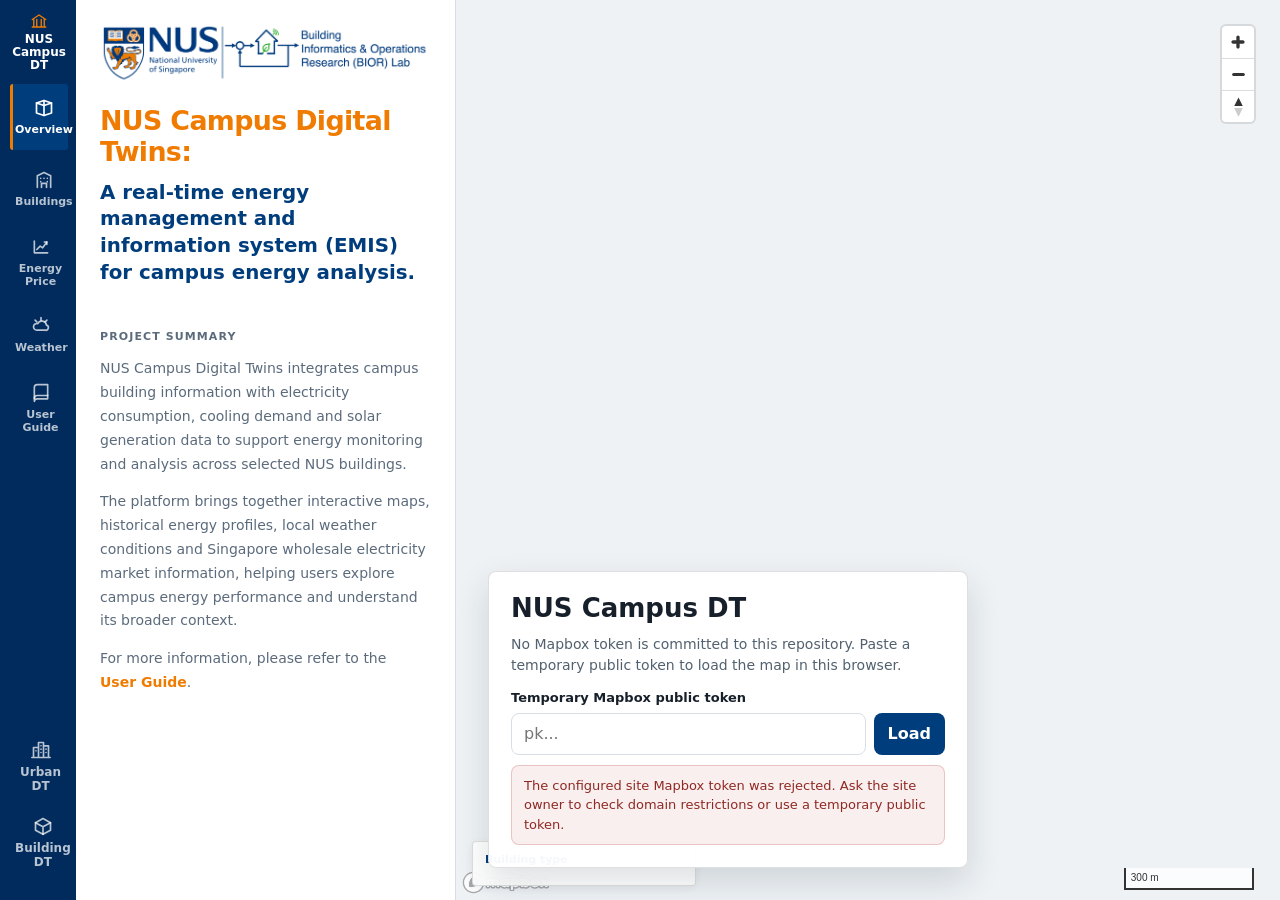
==== commit d7015279: "feat: simplify dashboard and market view" ====
--- a/index.html
+++ b/index.html
@@ -10,7 +10,8 @@
     
     <link rel="icon" href="data:," />
     <link rel="stylesheet" href="vendor/mapbox-gl/mapbox-gl.css" />
-    <link rel="stylesheet" href="src/styles.css?v=20260908-overview-refined" />
+    <link rel="stylesheet" href="src/styles.css?v=20260909-market-link" />
+    <link rel="stylesheet" href="src/market-external.css?v=20260909" />
     <script src="vendor/mapbox-gl/mapbox-gl.js"></script>
   </head>
   <body>
@@ -42,10 +43,6 @@
             <span class="rail-icon" aria-hidden="true"><svg viewBox="0 0 24 24"><path d="M17 17H7a4 4 0 1 1 1.1-7.85A5.5 5.5 0 0 1 18.5 11 3 3 0 0 1 17 17Z"/><path d="M12 2v3M4.9 4.9 7 7M19.1 4.9 17 7"/></svg></span>
             Weather
           </button>
-          <button type="button" data-tab="data" aria-pressed="false">
-            <span class="rail-icon" aria-hidden="true"><svg viewBox="0 0 24 24"><ellipse cx="12" cy="5" rx="8" ry="3"/><path d="M4 5v7c0 1.7 3.6 3 8 3s8-1.3 8-3V5"/><path d="M4 12v7c0 1.7 3.6 3 8 3s8-1.3 8-3v-7"/><path d="m16 17 1.5 1.5L21 15"/></svg></span>
-            Data Health
-          </button>
           <a class="rail-guide" href="./guide/" target="_blank" rel="noopener noreferrer">
             <span class="rail-icon" aria-hidden="true"><svg viewBox="0 0 24 24"><path d="M4 5.5A3.5 3.5 0 0 1 7.5 2H20v17H7.5A3.5 3.5 0 0 0 4 22V5.5Z"/><path d="M4 18.5A3.5 3.5 0 0 1 7.5 15H20"/></svg></span>
             User Guide
@@ -109,11 +106,30 @@
 
         <section class="workspace-view analysis-workspace" data-workspace="market" aria-label="Singapore energy price">
           <header class="workspace-topbar">
-            <div><h1>Energy Price</h1><p>Singapore wholesale electricity prices, demand and solar forecasts · EMC / NEMS</p></div>
-            <div class="topbar-actions"><span id="nemsSourceStatus" class="source-chip"><span class="status-dot loading"></span>Connecting to EMC / NEMS</span></div>
+            <div><h1>Energy Price</h1><p>Official Singapore wholesale electricity market information · EMC / NEMS</p></div>
+            <div class="topbar-actions"><span class="source-chip"><span class="status-dot live"></span>Official external source</span></div>
           </header>
           <div class="workspace-content market-analysis-content">
-            <article class="dashboard-card nems-realtime-card" aria-labelledby="nemsMarketTitle">
+            <article class="dashboard-card market-directory-card" aria-labelledby="marketDirectoryTitle">
+              <div class="market-directory-copy">
+                <h2 id="marketDirectoryTitle">Energy prices and market demand</h2>
+                <div id="marketSnapshotGrid" class="market-snapshot-grid" aria-live="polite">
+                  <div><span>USEP</span><strong>--</strong><small>S$/MWh</small></div>
+                  <div><span>Demand</span><strong>--</strong><small>MW</small></div>
+                  <div><span>Solar</span><strong>--</strong><small>MW</small></div>
+                  <div><span>VCP</span><strong>--</strong><small>S$/MWh</small></div>
+                </div>
+                <a class="market-directory-action" href="https://www.nems.emcsg.com/en/" target="_blank" rel="noopener noreferrer">
+                  View live data on EMC / NEMS
+                  <span aria-hidden="true">↗</span>
+                </a>
+              </div>
+              <div class="market-directory-details" aria-label="Market source information">
+                <div><span>Official update</span><strong id="marketSnapshotPublished">--</strong></div>
+                <div><span>Data owner</span><strong>Energy Market Company</strong></div>
+              </div>
+            </article>
+            <article class="dashboard-card nems-realtime-card legacy-market-ui" aria-labelledby="nemsMarketTitle">
               <header class="nems-market-toolbar">
                 <div><h2 id="nemsMarketTitle">Real-time Energy Prices and Demand</h2><p id="nemsMarketSubtitle">Provisional half-hourly market information</p></div>
                 <div class="nems-toolbar-actions">
@@ -220,21 +236,6 @@
           </div>
         </section>
 
-        <section class="workspace-view analysis-workspace" data-workspace="data" aria-label="Data coverage and source health">
-          <header class="workspace-topbar"><div><h1>Data Coverage and Source Health</h1><p>Engineering view · mapping confidence, freshness, and availability</p></div><div class="topbar-actions"><span class="source-chip" id="dataHealthSourceChip">Public API · checking</span></div></header>
-          <div class="workspace-content data-analysis-content">
-            <div class="summary-strip"><div><span>Buildings reporting</span><strong id="dataHealthReportingCount">-- / 16</strong><small>latest public API response</small></div><div><span>Latest API records</span><strong id="dataHealthRecordCount">--</strong><small>canonical and retained aliases</small></div><div><span>Partial buildings</span><strong id="dataHealthPartialCount">--</strong><small>incomplete metric coverage</small></div><div><span>Missing buildings</span><strong id="dataHealthMissingCount">--</strong><small>no current building records</small></div></div>
-            <article class="dashboard-card coverage-card">
-              <header><div><h2>Building × metric coverage</h2><p id="dataHealthResultCount">Checking the latest public API response</p></div><div class="coverage-key"><span class="tag good">Mapped</span><span class="tag partial">Partial</span><span class="tag">Missing</span></div></header>
-              <div class="table-scroll"><table class="engineering-table coverage-table">
-                <thead><tr><th>Building</th><th>Electricity</th><th>Cooling</th><th>PV</th><th>Latest source</th><th>Cadence</th><th>Status</th></tr></thead>
-                <tbody id="dataHealthTableBody"><tr><td colspan="7">Checking current coverage…</td></tr></tbody>
-              </table></div>
-            </article>
-            <article class="dashboard-card source-health-card"><header><div><h2>Source health</h2><p>Collector and public-context services</p></div></header><table class="engineering-table"><thead><tr><th>Source</th><th>Role</th><th>Expected cadence</th><th>Latest record</th><th>Status</th></tr></thead><tbody id="dataHealthSourceBody"><tr><td colspan="5">Checking source freshness…</td></tr></tbody></table></article>
-          </div>
-        </section>
-
         <div id="trendModal" class="trend-modal-backdrop hidden" role="dialog" aria-modal="true" aria-labelledby="trendModalTitle">
           <section class="trend-modal">
             <header class="trend-modal-header">
@@ -357,8 +358,14 @@
         </section>
 
         <section id="tab-market" class="tab-panel" data-tab-panel="market">
-          <div class="panel-intro"><h2>Energy Price</h2><p>Singapore wholesale electricity prices and demand for campus energy context.</p></div>
-          <section class="panel-section compact-controls">
+          <div class="panel-intro"><h2>Energy Price</h2><p>Open the official Singapore wholesale electricity market source.</p></div>
+          <section class="panel-section market-external-panel">
+            <span class="field-label">Official source</span>
+            <strong>EMC / NEMS Market Data</strong>
+            <p>Prices, demand, forecasts and published market reports are maintained by the Energy Market Company.</p>
+            <a class="field-control market-source-link market-source-button" href="https://www.nems.emcsg.com/en/" target="_blank" rel="noopener noreferrer">Open official website ↗</a>
+          </section>
+          <section class="panel-section compact-controls legacy-market-ui">
             <label class="field-label" for="nemsProductSelect">Data product</label>
             <select id="nemsProductSelect" class="building-select nems-product-select" aria-label="NEMS market data product">
               <option value="10">Real-time Energy Prices and Demand</option>
@@ -369,8 +376,8 @@
               <option value="19">7-day Solar Forecast (Average-Min-Max)</option>
             </select>
           </section>
-          <section class="panel-section market-source-details"><span class="field-label">Update cadence</span><div id="nemsUpdateCadence" class="field-control market-readonly-field">Every half-hour</div><span class="field-label">Source</span><a class="field-control market-source-link" href="https://www.nems.emcsg.com/en/" target="_blank" rel="noreferrer">EMC / NEMS ↗</a></section>
-          <div class="panel-notice">Wholesale market context only. This is not the NUS contracted tariff or an electricity bill estimate.</div>
+          <section class="panel-section market-source-details legacy-market-ui"><span class="field-label">Update cadence</span><div id="nemsUpdateCadence" class="field-control market-readonly-field">Every half-hour</div><span class="field-label">Source</span><a class="field-control market-source-link" href="https://www.nems.emcsg.com/en/" target="_blank" rel="noreferrer">EMC / NEMS ↗</a></section>
+          <div class="panel-notice">External market information is provided for context only and is not the NUS contracted tariff or an electricity bill estimate.</div>
         </section>
 
         <section id="tab-weather" class="tab-panel" data-tab-panel="weather">
@@ -381,13 +388,6 @@
           <div id="externalVizPanel" class="hidden" aria-hidden="true"></div>
         </section>
 
-        <section id="tab-data" class="tab-panel" data-tab-panel="data">
-          <div class="panel-intro"><h2>Data Status</h2><p>Point coverage, source freshness, and mapping confidence for engineering review.</p></div>
-          <section class="panel-section"><div class="live-summary data-panel-summary"><div><span class="summary-label">Reporting</span><strong id="dataPanelReportingCount">--</strong><small>of 16 buildings</small></div><div><span class="summary-label">API records</span><strong id="dataPanelRecordCount">--</strong><small>latest response</small></div><div><span class="summary-label">Partial</span><strong id="dataPanelPartialCount">--</strong><small>building coverage</small></div><div><span class="summary-label">Missing</span><strong id="dataPanelMissingCount">--</strong><small>no current records</small></div></div></section>
-          <section class="panel-section"><span class="field-label">Filter</span><div class="segmented local-segmented" id="dataHealthFilter" role="group" aria-label="Filter building coverage"><button class="active" type="button" data-data-health-filter="all" aria-pressed="true">All</button><button type="button" data-data-health-filter="partial" aria-pressed="false">Partial</button><button type="button" data-data-health-filter="missing" aria-pressed="false">Missing</button></div></section>
-          <section class="panel-section source-stack" id="dataHealthPanelSources"><h3>System sources</h3><div class="source-status-row"><span class="status-dot partial"></span><div><strong>Public building API</strong><small>Checking latest records</small></div><span class="tag partial">Checking</span></div></section>
-        </section>
-
         <div class="compatibility-hooks hidden" aria-hidden="true">
           <button type="button" data-metric="height" aria-pressed="false"></button>
           <button type="button" data-metric="type" aria-pressed="false"></button>
@@ -400,8 +400,8 @@
 
     <script src="src/config.js?v=20260907-nems-live" defer></script>
     <script src="src/building-history.js?v=20260907-aggregate-2" defer></script>
-    <script src="src/data-health.js?v=20260908-live-health" defer></script>
     <script src="src/station-weather.js?v=20260908-demis" defer></script>
-    <script src="src/app.js?v=20260908-default-station" defer></script>
+    <script src="src/market-snapshot.js?v=20260909" defer></script>
+    <script src="src/app.js?v=20260909-remove-data-health" defer></script>
   </body>
 </html>
--- a/src/styles.css
+++ b/src/styles.css
@@ -5059,6 +5059,213 @@
   display: block;
   min-height: calc(100vh - 61px);
   padding: 16px 18px 22px;
+}
+
+.market-directory-card {
+  display: grid;
+  grid-template-columns: minmax(0, 1.45fr) minmax(280px, .55fr);
+  min-height: min(520px, calc(100vh - 104px));
+  overflow: hidden;
+  border-radius: 3px;
+  background: #fff;
+}
+
+.market-directory-copy {
+  display: flex;
+  flex-direction: column;
+  align-items: flex-start;
+  justify-content: center;
+  padding: clamp(32px, 5vw, 72px);
+}
+
+.market-directory-label {
+  margin-bottom: 13px;
+  color: var(--nus-orange);
+  font-size: 10px;
+  font-weight: 800;
+  letter-spacing: .12em;
+  text-transform: uppercase;
+}
+
+.market-directory-copy h2 {
+  max-width: 650px;
+  margin: 0;
+  color: var(--nus-blue);
+  font-size: clamp(25px, 3vw, 40px);
+  line-height: 1.08;
+}
+
+.market-directory-copy p {
+  max-width: 650px;
+  margin: 18px 0 0;
+  color: #607084;
+  font-size: 15px;
+  line-height: 1.7;
+}
+
+.market-snapshot-grid {
+  display: grid;
+  grid-template-columns: repeat(4, minmax(0, 1fr));
+  width: 100%;
+  max-width: 760px;
+  margin-top: 30px;
+  border: 1px solid var(--workspace-line);
+  background: #fff;
+}
+
+.market-snapshot-grid > div {
+  display: grid;
+  gap: 5px;
+  min-width: 0;
+  padding: 18px 20px;
+  border-left: 3px solid var(--nus-blue);
+  border-right: 1px solid var(--workspace-line);
+}
+
+.market-snapshot-grid > div:nth-child(2) { border-left-color: #26a9df; }
+.market-snapshot-grid > div:nth-child(3) { border-left-color: #b7cf49; }
+.market-snapshot-grid > div:nth-child(4) { border-left-color: #7f9fcf; border-right: 0; }
+
+.market-snapshot-grid span,
+.market-snapshot-grid small {
+  color: #6a7989;
+  font-size: 9px;
+}
+
+.market-snapshot-grid span {
+  font-weight: 750;
+  letter-spacing: .06em;
+  text-transform: uppercase;
+}
+
+.market-snapshot-grid strong {
+  color: var(--ink);
+  font-size: clamp(21px, 1.8vw, 30px);
+  line-height: 1.05;
+}
+
+/* Keep all workspace and chart headers to a single visual heading line. */
+.workspace-topbar > div > p,
+.dashboard-card > header > div > p,
+.panel-intro > p,
+.weather-current-summary > h2 > span {
+  display: none !important;
+}
+
+.market-directory-action {
+  display: inline-flex;
+  align-items: center;
+  justify-content: center;
+  gap: 12px;
+  min-height: 44px;
+  margin-top: 28px;
+  padding: 0 18px;
+  border: 1px solid var(--nus-blue);
+  border-radius: 3px;
+  background: var(--nus-blue);
+  color: #fff;
+  font-size: 12px;
+  font-weight: 750;
+  text-decoration: none;
+}
+
+.market-directory-action:hover,
+.market-directory-action:focus-visible {
+  background: #123d75;
+  border-color: #123d75;
+}
+
+.market-directory-action:focus-visible,
+.market-source-button:focus-visible {
+  outline: 3px solid rgba(239, 124, 0, .3);
+  outline-offset: 3px;
+}
+
+.market-directory-copy small {
+  margin-top: 10px;
+  color: #7b8998;
+  font-size: 9px;
+}
+
+.market-directory-details {
+  display: grid;
+  align-content: center;
+  padding: clamp(26px, 3vw, 44px);
+  border-left: 1px solid var(--workspace-line);
+  background: #f7f9fb;
+}
+
+.market-directory-details div {
+  display: grid;
+  gap: 7px;
+  padding: 21px 0;
+  border-bottom: 1px solid var(--workspace-line);
+}
+
+.market-directory-details div:first-child {
+  border-top: 3px solid var(--nus-orange);
+}
+
+.market-directory-details span {
+  color: #6a7989;
+  font-size: 9px;
+  text-transform: uppercase;
+  letter-spacing: .08em;
+}
+
+.market-directory-details strong {
+  color: var(--ink);
+  font-size: 14px;
+}
+
+.market-external-panel {
+  display: grid;
+  gap: 10px;
+}
+
+.market-external-panel > strong {
+  color: var(--nus-blue);
+  font-size: 14px;
+}
+
+.market-external-panel > p {
+  margin: 0;
+  color: #607084;
+  font-size: 11px;
+  line-height: 1.55;
+}
+
+.market-source-button {
+  justify-content: center;
+  margin-top: 3px;
+  border-color: var(--nus-blue);
+  border-radius: 3px;
+  background: var(--nus-blue);
+  color: #fff;
+}
+
+.market-source-button:hover {
+  background: #123d75;
+  color: #fff;
+}
+
+@media (max-width: 1280px) {
+  .market-directory-card { grid-template-columns: 1fr; }
+  .market-directory-details { border-top: 1px solid var(--workspace-line); border-left: 0; }
+  .market-snapshot-grid { grid-template-columns: repeat(2, minmax(120px, 1fr)); }
+  .market-snapshot-grid > div:nth-child(2) { border-right: 0; }
+  .market-snapshot-grid > div:nth-child(3),
+  .market-snapshot-grid > div:nth-child(4) { border-top: 1px solid var(--workspace-line); }
+}
+
+@media (max-width: 980px) {
+  .market-directory-copy { padding: 30px; }
+}
+
+@media (max-width: 560px) {
+  .market-snapshot-grid { grid-template-columns: 1fr; }
+  .market-snapshot-grid > div { border-right: 0; border-top: 1px solid var(--workspace-line); }
+  .market-snapshot-grid > div:first-child { border-top: 0; }
 }
 
 .nems-realtime-card {
--- a/src/market-external.css
+++ b/src/market-external.css
@@ -0,0 +1,14 @@
+.market-source-link.market-source-button {
+  justify-content: center;
+  margin-top: 3px;
+  border-color: var(--nus-blue);
+  border-radius: 3px;
+  background: var(--nus-blue);
+  color: #fff;
+}
+
+.market-source-link.market-source-button:hover,
+.market-source-link.market-source-button:focus-visible {
+  background: #123d75;
+  color: #fff;
+}
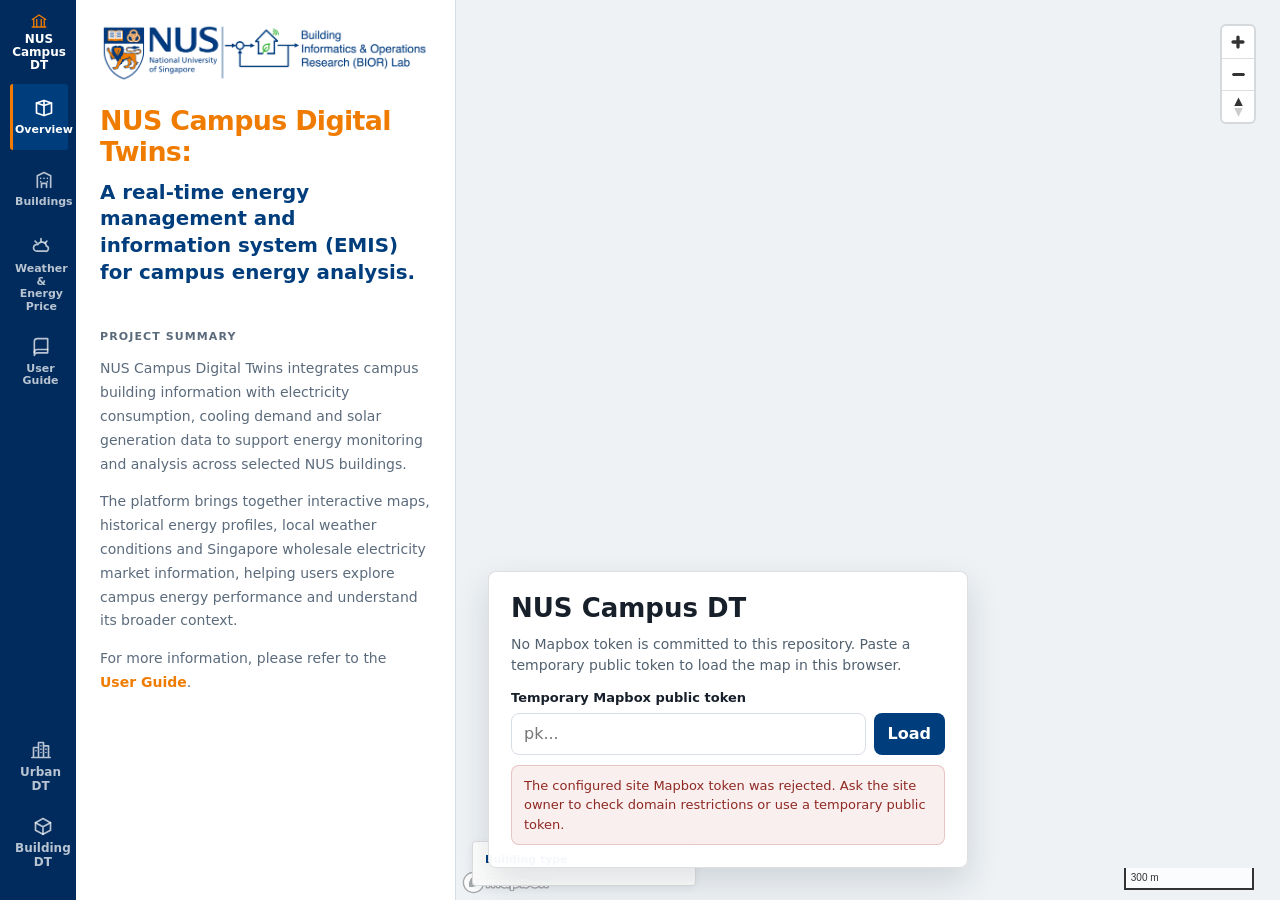
==== commit 77ef4f13: "changes by maomao" ====
--- a/index.html
+++ b/index.html
@@ -35,13 +35,9 @@
             <span class="rail-icon" aria-hidden="true"><svg viewBox="0 0 24 24"><path d="M4 21V7l8-4 8 4v14"/><path d="M9 21v-5h6v5"/><path d="M8 10h.01M12 10h.01M16 10h.01M8 14h.01M16 14h.01"/></svg></span>
             Buildings
           </button>
-          <button type="button" data-tab="market" aria-pressed="false">
-            <span class="rail-icon" aria-hidden="true"><svg viewBox="0 0 24 24"><path d="M4 19V5M4 19h16"/><path d="m7 15 4-4 3 2 5-7"/><path d="M16 6h3v3"/></svg></span>
-            Energy Price
-          </button>
           <button type="button" data-tab="weather" aria-pressed="false">
             <span class="rail-icon" aria-hidden="true"><svg viewBox="0 0 24 24"><path d="M17 17H7a4 4 0 1 1 1.1-7.85A5.5 5.5 0 0 1 18.5 11 3 3 0 0 1 17 17Z"/><path d="M12 2v3M4.9 4.9 7 7M19.1 4.9 17 7"/></svg></span>
-            Weather
+            Weather &amp; Energy Price
           </button>
           <a class="rail-guide" href="./guide/" target="_blank" rel="noopener noreferrer">
             <span class="rail-icon" aria-hidden="true"><svg viewBox="0 0 24 24"><path d="M4 5.5A3.5 3.5 0 0 1 7.5 2H20v17H7.5A3.5 3.5 0 0 0 4 22V5.5Z"/><path d="M4 18.5A3.5 3.5 0 0 1 7.5 15H20"/></svg></span>
@@ -95,10 +91,20 @@
           </header>
           <div class="workspace-content building-analysis-content">
             <div class="building-performance-grid">
-              <article class="dashboard-card chart-card building-primary-chart">
-                <header class="building-chart-header"><div><h2 id="buildingChartTitle">Electricity consumption</h2><p id="buildingChartSubtitle">Daily totals · weekly view · kWh</p></div><div id="buildingChartLegend" class="chart-legend building-chart-legend"></div></header>
-                <div id="buildingChartKpis" class="building-chart-kpis" aria-label="Selected portfolio energy summary"></div>
-                <div id="buildingPerformanceChart" class="generated-chart" aria-label="Selected building performance comparison"></div>
+              <article class="dashboard-card chart-card building-primary-chart" data-building-chart="electricity">
+                <header class="building-chart-header"><div><h2 data-chart-title>Electricity</h2><p data-chart-subtitle></p></div><div class="segmented local-segmented building-period-control" role="group" aria-label="Electricity reporting period"><button type="button" data-building-period="monthly" aria-pressed="false">Monthly</button><button class="active" type="button" data-building-period="yearly" aria-pressed="true">Yearly</button></div></header>
+                <div data-chart-kpis class="building-chart-kpis" aria-label="Electricity energy summary"></div>
+                <div data-chart-plot class="generated-chart" aria-label="Electricity building performance"></div>
+              </article>
+              <article class="dashboard-card chart-card building-primary-chart" data-building-chart="cooling">
+                <header class="building-chart-header"><div><h2 data-chart-title>Cooling</h2><p data-chart-subtitle></p></div><div class="segmented local-segmented building-period-control" role="group" aria-label="Cooling reporting period"><button type="button" data-building-period="monthly" aria-pressed="false">Monthly</button><button class="active" type="button" data-building-period="yearly" aria-pressed="true">Yearly</button></div></header>
+                <div data-chart-kpis class="building-chart-kpis" aria-label="Cooling energy summary"></div>
+                <div data-chart-plot class="generated-chart" aria-label="Cooling building performance"></div>
+              </article>
+              <article class="dashboard-card chart-card building-primary-chart" data-building-chart="pv">
+                <header class="building-chart-header"><div><h2 data-chart-title>PV</h2><p data-chart-subtitle></p></div><div class="segmented local-segmented building-period-control" role="group" aria-label="PV reporting period"><button type="button" data-building-period="monthly" aria-pressed="false">Monthly</button><button class="active" type="button" data-building-period="yearly" aria-pressed="true">Yearly</button></div></header>
+                <div data-chart-kpis class="building-chart-kpis" aria-label="PV energy summary"></div>
+                <div data-chart-plot class="generated-chart" aria-label="PV building performance"></div>
               </article>
             </div>
           </div>
@@ -196,7 +202,7 @@
           </header>
           <div class="workspace-content weather-analysis-content">
             <div class="weather-toolbar">
-              <div class="weather-station-identity"><span>Reference location</span><strong>NUS Kent Ridge</strong><small>1.2966° N, 103.7764° E</small></div>
+              <div class="weather-station-identity"><span>Weather station location</span><strong>NUS Kent Ridge</strong><small>1.2966° N, 103.7764° E</small></div>
             </div>
 
             <section class="weather-current-summary kent-weather-current" aria-labelledby="weatherCurrentTitle">
@@ -209,27 +215,27 @@
             </div>
             </section>
 
-            <article class="dashboard-card weather-primary">
+            <article class="dashboard-card weather-primary" data-weather-chart="thermal">
               <header>
                 <div><h2 id="weatherChartTitle">Thermal conditions · Weekly</h2><p id="weatherChartSubtitle">Temperature and relative humidity · loading</p></div>
                 <div class="chart-legend weather-chart-legend"><span style="--series:#b33c30">Temperature · °C</span><span style="--series:#1769aa">Humidity · %RH</span></div>
-              </header>
+              <div class="segmented weather-period-control" role="group" aria-label="Chart reporting period"><button type="button" data-weather-period="7d" aria-pressed="true" class="active">Weekly</button><button type="button" data-weather-period="30d" aria-pressed="false" class="">Monthly</button><button type="button" data-weather-period="yearly" aria-pressed="false" class="">Yearly</button></div></header>
               <div id="weatherThermalChart" class="weather-chart-frame" aria-live="polite"><div class="weather-loading">Loading observations…</div></div>
             </article>
 
-            <article class="dashboard-card weather-series-card kent-weather-series">
+            <article class="dashboard-card weather-series-card kent-weather-series" data-weather-chart="heat">
               <header>
                 <div><h2 id="weatherHeatTitle">Estimated WBGT · Weekly</h2><p id="weatherHeatSubtitle">Shade estimate · loading</p></div>
                 <div class="chart-legend weather-chart-legend"><span style="--series:#ef7c00">WBGT · °C</span></div>
-              </header>
+              <div class="segmented weather-period-control" role="group" aria-label="Chart reporting period"><button type="button" data-weather-period="7d" aria-pressed="true" class="active">Weekly</button><button type="button" data-weather-period="30d" aria-pressed="false" class="">Monthly</button><button type="button" data-weather-period="yearly" aria-pressed="false" class="">Yearly</button></div></header>
               <div id="weatherHeatChart" class="weather-chart-frame" aria-live="polite"><div class="weather-loading">Loading observations…</div></div>
             </article>
 
-            <article class="dashboard-card weather-series-card kent-weather-series">
+            <article class="dashboard-card weather-series-card kent-weather-series" data-weather-chart="wind">
               <header>
                 <div><h2 id="weatherWindTitle">Wind direction · Weekly</h2><p id="weatherWindSubtitle">10 m direction · loading</p></div>
                 <div class="chart-legend weather-chart-legend"><span style="--series:#247c70">Direction · °</span></div>
-              </header>
+              <div class="segmented weather-period-control" role="group" aria-label="Chart reporting period"><button type="button" data-weather-period="7d" aria-pressed="true" class="active">Weekly</button><button type="button" data-weather-period="30d" aria-pressed="false" class="">Monthly</button><button type="button" data-weather-period="yearly" aria-pressed="false" class="">Yearly</button></div></header>
               <div id="weatherWindChart" class="weather-chart-frame" aria-live="polite"><div class="weather-loading">Loading observations…</div></div>
             </article>
 
@@ -347,12 +353,8 @@
         <section id="tab-buildings" class="tab-panel" data-tab-panel="buildings">
           <div class="panel-intro"><h2>Building Analysis</h2><p>Explore energy use for a selected campus building.</p></div>
           <section class="panel-section analysis-controls">
-            <label class="field-label" for="buildingSelect">Select building</label>
-            <select id="buildingSelect" class="building-select" aria-label="Select building"></select>
-            <span class="field-label">Variables</span>
-            <div class="segmented local-segmented building-metric-control" role="group" aria-label="Building variables"><button class="active" type="button" data-building-metric="electricity" aria-pressed="true">Electricity</button><button type="button" data-building-metric="cooling" aria-pressed="false">Cooling</button><button type="button" data-building-metric="pv" aria-pressed="false">PV</button></div>
-            <span class="field-label">Period</span>
-            <div class="segmented local-segmented building-period-control" role="group" aria-label="Building reporting period"><button type="button" data-building-period="monthly" aria-pressed="false">Monthly</button><button class="active" type="button" data-building-period="yearly" aria-pressed="true">Yearly</button></div>
+            <span id="buildingListLabel" class="field-label">Select building</span>
+            <div id="buildingSelect" class="building-radio-list" role="radiogroup" aria-labelledby="buildingListLabel"></div>
           </section>
 
         </section>
@@ -381,10 +383,13 @@
         </section>
 
         <section id="tab-weather" class="tab-panel" data-tab-panel="weather">
-          <div class="panel-intro"><h2>Campus Weather</h2><p>NUS-coordinate current conditions and recent observations.</p></div>
-          <section class="panel-section compact-controls"><label class="field-label" for="weatherLocation">Reference location</label><select id="weatherLocation" class="field-control"><option value="sde4" selected>SDE4 Weather Station</option><option value="kent-ridge">NUS Kent Ridge</option></select></section>
-          <section class="panel-section"><span class="field-label">Period</span><div class="segmented weather-period-control" role="group" aria-label="Weather reporting period"><button class="active" type="button" data-weather-period="7d" aria-pressed="true">Weekly</button><button type="button" data-weather-period="30d" aria-pressed="false">Monthly</button><button type="button" data-weather-period="yearly" aria-pressed="false">Yearly</button></div></section>
-          <div id="weatherLocationNote" class="weather-location-note">DEMIS · weather data.</div>
+          <div class="panel-intro"><h2>Real-time Weather and Energy prices</h2><p>NUS-coordinate current conditions and recent observations.</p></div>
+          <section class="panel-section compact-controls"><span id="weatherLocationLabel" class="field-label">Weather station location</span><div id="weatherLocation" class="building-radio-list" role="radiogroup" aria-labelledby="weatherLocationLabel"><label class="building-radio-option"><input type="radio" name="weather-location" value="sde4" checked><span>SDE4 Weather Station</span></label><label class="building-radio-option"><input type="radio" name="weather-location" value="kent-ridge"><span>NUS Kent Ridge</span></label></div></section>
+          <div id="weatherLocationNote" class="weather-location-note">On-site weather station · weather data.</div>
+          <section class="panel-section weather-price-section" aria-labelledby="weatherPriceTitle">
+            <h2 id="weatherPriceTitle">Price</h2>
+            <a class="weather-price-link" href="https://www.nems.emcsg.com/en/" target="_blank" rel="noopener noreferrer">View real-time National Electricity Market of Singapore (NEMS) prices here</a>
+          </section>
           <div id="externalVizPanel" class="hidden" aria-hidden="true"></div>
         </section>
 
@@ -400,7 +405,7 @@
 
     <script src="src/config.js?v=20260907-nems-live" defer></script>
     <script src="src/building-history.js?v=20260907-aggregate-2" defer></script>
-    <script src="src/station-weather.js?v=20260908-demis" defer></script>
+    <script src="src/station-weather.js?v=20260914-onsite" defer></script>
     <script src="src/market-snapshot.js?v=20260909" defer></script>
     <script src="src/app.js?v=20260909-remove-data-health" defer></script>
   </body>
--- a/src/styles.css
+++ b/src/styles.css
@@ -6002,3 +6002,33 @@
   .nems-realtime-card .nems-current-metric:nth-child(3) { border-left: 0; }
   .nems-realtime-card .nems-current-metric:nth-child(n+3) { border-top: 1px solid #d6dee6; }
 }
+
+/* Building metrics share one vertically ordered workspace. */
+.building-performance-grid { grid-template-columns: minmax(0, 1fr); }
+.building-chart-header { display: flex; justify-content: space-between; flex-wrap: wrap; }
+.building-chart-header .building-period-control { margin-left: auto; flex: 0 0 auto; }
+.building-primary-chart > .building-chart-legend { max-width: 100%; justify-content: flex-start; margin: 8px 0; }
+
+.building-radio-list { display: grid; gap: 6px; }
+.building-radio-option { display: flex; align-items: center; gap: 10px; padding: 10px 12px; border: 1px solid var(--workspace-line); border-radius: 6px; background: #fff; cursor: pointer; font-size: 13px; }
+.building-radio-option:hover { background: #f3f7fa; }
+.building-radio-option:has(input:checked) { border-color: var(--nus-blue); background: #edf5fb; }
+.building-radio-option:has(input:focus-visible) { outline: 2px solid var(--nus-blue); outline-offset: 2px; }
+.building-radio-option input { flex: 0 0 auto; width: 16px; height: 16px; margin: 0; accent-color: var(--nus-blue); }
+
+.building-area-group { display: grid; gap: 6px; min-width: 0; margin: 0; padding: 0 0 12px; border: 0; }
+.building-area-group legend { width: 100%; padding: 10px 0 8px; font-size: 12px; font-weight: 700; color: var(--nus-blue); }
+
+[data-workspace="weather"] article > header { display: grid; grid-template-columns: minmax(0, 1fr) auto; align-items: start; gap: 12px; }
+[data-workspace="weather"] article > header .weather-period-control { grid-column: 2; grid-row: 1; justify-self: end; }
+[data-workspace="weather"] article > header .weather-chart-legend { grid-column: 1 / -1; grid-row: 2; }
+@media (max-width: 640px) {
+  [data-workspace="weather"] article > header { grid-template-columns: minmax(0, 1fr); }
+  [data-workspace="weather"] article > header .weather-period-control { grid-column: 1; grid-row: 2; }
+  [data-workspace="weather"] article > header .weather-chart-legend { grid-row: 3; }
+}
+
+.weather-price-section { margin-top: 24px; padding-top: 20px; border-top: 1px solid var(--workspace-line); }
+.weather-price-section h2 { margin: 0 0 12px; font-size: 20px; }
+.weather-price-link { color: var(--nus-blue); line-height: 1.6; text-decoration: underline; text-underline-offset: 3px; }
+.weather-price-link:focus-visible { outline: 2px solid var(--nus-blue); outline-offset: 3px; }
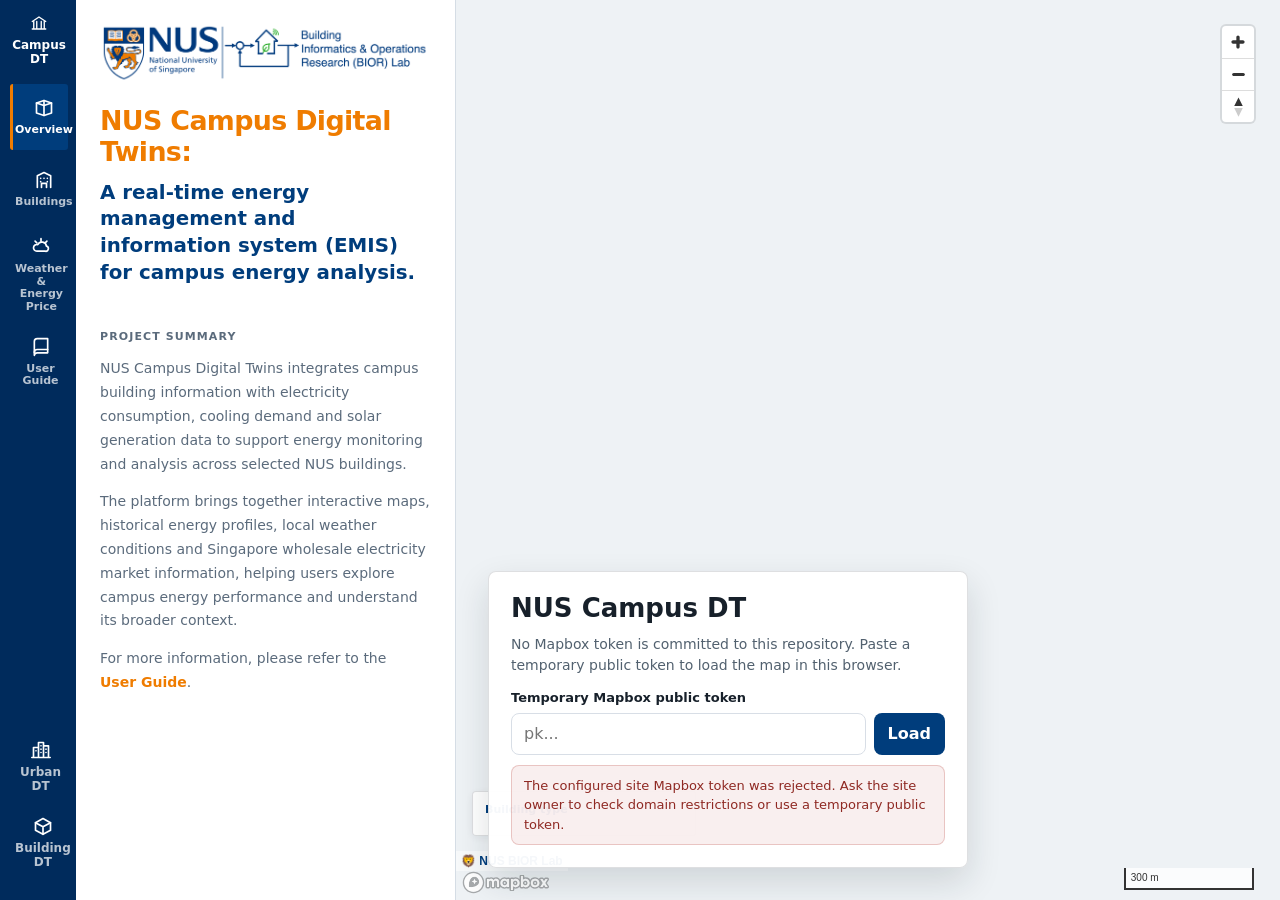
==== commit 10b9d2c3: "Update Campus DT navigation and lab attribution" ====
--- a/index.html
+++ b/index.html
@@ -10,21 +10,21 @@
     
     <link rel="icon" href="data:," />
     <link rel="stylesheet" href="vendor/mapbox-gl/mapbox-gl.css" />
-    <link rel="stylesheet" href="src/styles.css?v=20260909-market-link" />
+    <link rel="stylesheet" href="src/styles.css?v=20260914-campus-brand" />
     <link rel="stylesheet" href="src/market-external.css?v=20260909" />
     <script src="vendor/mapbox-gl/mapbox-gl.js"></script>
   </head>
   <body>
     <main class="app-shell">
       <aside class="rail" aria-label="Primary navigation">
-        <div class="rail-product" aria-label="NUS Campus Digital Twin">
+        <div class="rail-product" aria-label="Campus DT">
           <span class="rail-product-icon" aria-hidden="true">
             <svg viewBox="0 0 24 24">
               <path d="M3 10 12 4l9 6" />
               <path d="M5 10v9M9 10v9M15 10v9M19 10v9M3 20h18" />
             </svg>
           </span>
-          <span>NUS<br />Campus DT</span>
+          <span>Campus DT</span>
         </div>
         <nav class="rail-nav">
           <button type="button" class="active" data-tab="overview" aria-pressed="true">
@@ -407,6 +407,6 @@
     <script src="src/building-history.js?v=20260907-aggregate-2" defer></script>
     <script src="src/station-weather.js?v=20260914-onsite" defer></script>
     <script src="src/market-snapshot.js?v=20260909" defer></script>
-    <script src="src/app.js?v=20260909-remove-data-health" defer></script>
+    <script src="src/app.js?v=20260914-campus-brand" defer></script>
   </body>
 </html>
--- a/src/styles.css
+++ b/src/styles.css
@@ -97,6 +97,7 @@
 
 .rail-icon {
   display: grid;
+  color: #fff;
   place-items: center;
   width: 27px;
   height: 27px;
@@ -2639,7 +2640,7 @@
 .rail-product-icon {
   display: grid;
   place-items: center;
-  color: var(--nus-orange);
+  color: #fff;
 }
 
 .rail-product-icon svg {
@@ -3176,6 +3177,11 @@
   right: 16px;
 }
 
+.mapboxgl-ctrl-attrib .lab-attribution {
+  color: var(--nus-blue);
+  font-weight: 800;
+}
+
 .map-toolbar,
 .map-status {
   display: none;
@@ -3192,6 +3198,7 @@
 }
 
 .map-stage[data-active-workspace="overview"] .legend {
+  bottom: 64px;
   width: 224px;
   min-width: 0;
   padding: 11px 12px;
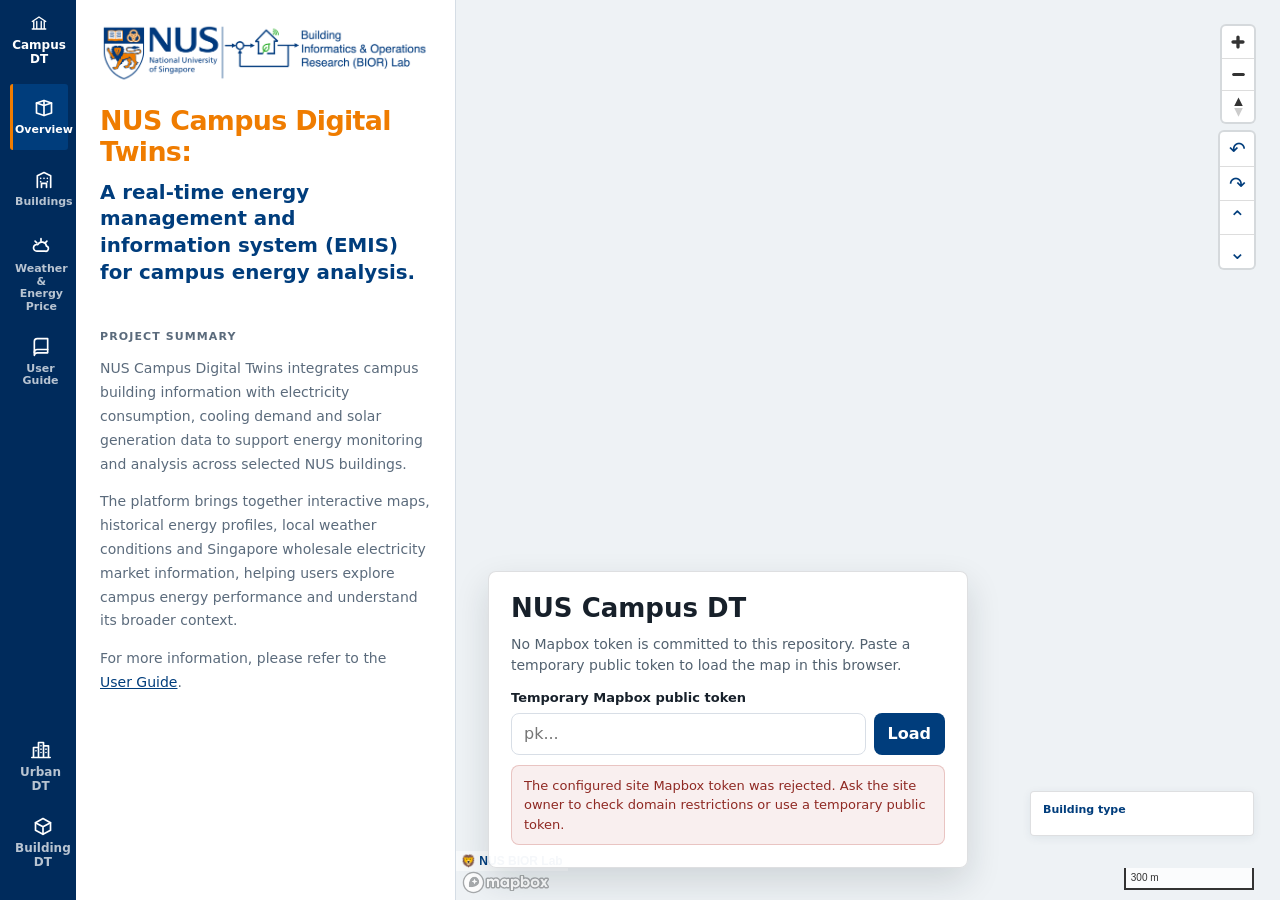
==== commit 6bae42cb: "Add map camera controls and in-app user guide tab" ====
--- a/index.html
+++ b/index.html
@@ -10,7 +10,7 @@
     
     <link rel="icon" href="data:," />
     <link rel="stylesheet" href="vendor/mapbox-gl/mapbox-gl.css" />
-    <link rel="stylesheet" href="src/styles.css?v=20260914-campus-brand" />
+    <link rel="stylesheet" href="src/styles.css?v=20260915-map-guide" />
     <link rel="stylesheet" href="src/market-external.css?v=20260909" />
     <script src="vendor/mapbox-gl/mapbox-gl.js"></script>
   </head>
@@ -39,10 +39,10 @@
             <span class="rail-icon" aria-hidden="true"><svg viewBox="0 0 24 24"><path d="M17 17H7a4 4 0 1 1 1.1-7.85A5.5 5.5 0 0 1 18.5 11 3 3 0 0 1 17 17Z"/><path d="M12 2v3M4.9 4.9 7 7M19.1 4.9 17 7"/></svg></span>
             Weather &amp; Energy Price
           </button>
-          <a class="rail-guide" href="./guide/" target="_blank" rel="noopener noreferrer">
+          <button type="button" data-tab="guide" aria-pressed="false">
             <span class="rail-icon" aria-hidden="true"><svg viewBox="0 0 24 24"><path d="M4 5.5A3.5 3.5 0 0 1 7.5 2H20v17H7.5A3.5 3.5 0 0 0 4 22V5.5Z"/><path d="M4 18.5A3.5 3.5 0 0 1 7.5 15H20"/></svg></span>
             User Guide
-          </a>
+          </button>
         </nav>
         <nav class="rail-related" aria-label="Related digital twin platforms">
           <a class="rail-guide" href="https://urbandt.org" target="_blank" rel="noopener noreferrer">
@@ -83,6 +83,10 @@
           <span id="realtimeStatusText">Realtime API pending</span>
         </div>
 
+        <section class="workspace-view guide-workspace" data-workspace="guide" aria-label="User Guide" hidden>
+          <iframe src="./guide/?embedded=1" title="NUS Campus Digital Twins User Guide" loading="lazy"></iframe>
+        </section>
+
         <section class="workspace-view overview-workspace active" data-workspace="overview" aria-label="Campus monitoring overview"></section>
 
         <section class="workspace-view analysis-workspace" data-workspace="buildings" aria-label="Building performance analysis">
@@ -91,20 +95,24 @@
           </header>
           <div class="workspace-content building-analysis-content">
             <div class="building-performance-grid">
+              <article class="dashboard-card building-map-card">
+                <header class="building-chart-header"><div><h2>Building location</h2><p id="buildingMapSelection" aria-live="polite">Selected building · E3A</p></div><span class="building-map-key">Selected building</span></header>
+                <div id="buildingAnalysisMap" class="building-analysis-map" role="region" aria-label="Map of selected campus building"></div>
+              </article>
               <article class="dashboard-card chart-card building-primary-chart" data-building-chart="electricity">
                 <header class="building-chart-header"><div><h2 data-chart-title>Electricity</h2><p data-chart-subtitle></p></div><div class="segmented local-segmented building-period-control" role="group" aria-label="Electricity reporting period"><button type="button" data-building-period="monthly" aria-pressed="false">Monthly</button><button class="active" type="button" data-building-period="yearly" aria-pressed="true">Yearly</button></div></header>
                 <div data-chart-kpis class="building-chart-kpis" aria-label="Electricity energy summary"></div>
                 <div data-chart-plot class="generated-chart" aria-label="Electricity building performance"></div>
               </article>
               <article class="dashboard-card chart-card building-primary-chart" data-building-chart="cooling">
-                <header class="building-chart-header"><div><h2 data-chart-title>Cooling</h2><p data-chart-subtitle></p></div><div class="segmented local-segmented building-period-control" role="group" aria-label="Cooling reporting period"><button type="button" data-building-period="monthly" aria-pressed="false">Monthly</button><button class="active" type="button" data-building-period="yearly" aria-pressed="true">Yearly</button></div></header>
-                <div data-chart-kpis class="building-chart-kpis" aria-label="Cooling energy summary"></div>
-                <div data-chart-plot class="generated-chart" aria-label="Cooling building performance"></div>
+                <header class="building-chart-header"><div><h2 data-chart-title>Cooling load</h2><p data-chart-subtitle></p></div><div class="segmented local-segmented building-period-control" role="group" aria-label="Cooling load reporting period"><button type="button" data-building-period="monthly" aria-pressed="false">Monthly</button><button class="active" type="button" data-building-period="yearly" aria-pressed="true">Yearly</button></div></header>
+                <div data-chart-kpis class="building-chart-kpis" aria-label="Cooling load energy summary"></div>
+                <div data-chart-plot class="generated-chart" aria-label="Cooling load building performance"></div>
               </article>
               <article class="dashboard-card chart-card building-primary-chart" data-building-chart="pv">
-                <header class="building-chart-header"><div><h2 data-chart-title>PV</h2><p data-chart-subtitle></p></div><div class="segmented local-segmented building-period-control" role="group" aria-label="PV reporting period"><button type="button" data-building-period="monthly" aria-pressed="false">Monthly</button><button class="active" type="button" data-building-period="yearly" aria-pressed="true">Yearly</button></div></header>
-                <div data-chart-kpis class="building-chart-kpis" aria-label="PV energy summary"></div>
-                <div data-chart-plot class="generated-chart" aria-label="PV building performance"></div>
+                <header class="building-chart-header"><div><h2 data-chart-title>PV generation</h2><p data-chart-subtitle></p></div><div class="segmented local-segmented building-period-control" role="group" aria-label="PV generation reporting period"><button type="button" data-building-period="monthly" aria-pressed="false">Monthly</button><button class="active" type="button" data-building-period="yearly" aria-pressed="true">Yearly</button></div></header>
+                <div data-chart-kpis class="building-chart-kpis" aria-label="PV generation energy summary"></div>
+                <div data-chart-plot class="generated-chart" aria-label="PV generation building performance"></div>
               </article>
             </div>
           </div>
@@ -345,7 +353,7 @@
             <h2>Project Summary</h2>
             <p>NUS Campus Digital Twins integrates campus building information with electricity consumption, cooling demand and solar generation data to support energy monitoring and analysis across selected NUS buildings.</p>
             <p>The platform brings together interactive maps, historical energy profiles, local weather conditions and Singapore wholesale electricity market information, helping users explore campus energy performance and understand its broader context.</p>
-            <p>For more information, please refer to the <a href="./guide/" target="_blank" rel="noopener noreferrer">User Guide</a>.</p>
+            <p>For more information, please refer to the <button class="inline-guide-link" type="button" data-tab="guide" aria-pressed="false">User Guide</button>.</p>
           </section>
           <div id="aiBriefList" class="hidden" aria-hidden="true"></div>
         </section>
@@ -407,6 +415,6 @@
     <script src="src/building-history.js?v=20260907-aggregate-2" defer></script>
     <script src="src/station-weather.js?v=20260914-onsite" defer></script>
     <script src="src/market-snapshot.js?v=20260909" defer></script>
-    <script src="src/app.js?v=20260914-campus-brand" defer></script>
+    <script src="src/app.js?v=20260915-map-guide" defer></script>
   </body>
 </html>
--- a/src/styles.css
+++ b/src/styles.css
@@ -3189,8 +3189,8 @@
 
 .legend {
   display: block;
-  left: 16px;
-  right: auto;
+  left: auto;
+  right: 26px;
   bottom: 14px;
   z-index: 7;
   min-width: 200px;
@@ -6039,3 +6039,26 @@
 .weather-price-section h2 { margin: 0 0 12px; font-size: 20px; }
 .weather-price-link { color: var(--nus-blue); line-height: 1.6; text-decoration: underline; text-underline-offset: 3px; }
 .weather-price-link:focus-visible { outline: 2px solid var(--nus-blue); outline-offset: 3px; }
+
+/* Selected building map above the energy modules. */
+.building-map-card { min-width: 0; padding: 18px; }
+.building-analysis-map { height: 320px; margin-top: 14px; border-radius: 8px; overflow: hidden; background: #edf2f5; }
+.building-map-key { display: inline-flex; align-items: center; gap: 7px; font-size: 12px; color: #586879; }
+.building-map-key::before { content: ""; width: 11px; height: 11px; background: #ef7c00; border-radius: 3px; }
+.building-map-label { padding: 5px 10px; border-radius: 5px; background: #003d7c; color: #fff; font-size: 12px; font-weight: 700; box-shadow: 0 2px 8px #0003; }
+.map-stage:not([data-active-workspace="overview"]) .building-analysis-map .mapboxgl-control-container { display: block; }
+.building-analysis-map .mapboxgl-ctrl-top-right { top: 0; right: 0; }
+@media (max-width: 640px) { .building-analysis-map { height: 260px; } }
+
+/* In-app documentation shares the primary navigation. */
+.app-shell:has(.guide-workspace.active) { grid-template-columns: 76px minmax(0, 1fr); }
+.app-shell:has(.guide-workspace.active) > .control-panel { display: none; }
+.app-shell:has(.guide-workspace.active) > .map-stage { grid-column: 2; }
+.guide-workspace { background: #f5f7fb; }
+.guide-workspace iframe { display: block; width: 100%; height: 100%; border: 0; }
+.inline-guide-link { padding: 0; border: 0; background: none; color: var(--nus-blue); font: inherit; text-decoration: underline; cursor: pointer; }
+.mapboxgl-ctrl-group.map-camera-controls button { width: 34px; height: 34px; font-size: 20px; color: #003d7c; }
+.map-camera-controls button:focus-visible { outline: 3px solid #ef7c00; outline-offset: -3px; }
+@media (max-width: 680px) {
+  .app-shell:has(.guide-workspace.active) { grid-template-columns: 60px minmax(0, 1fr); }
+}
